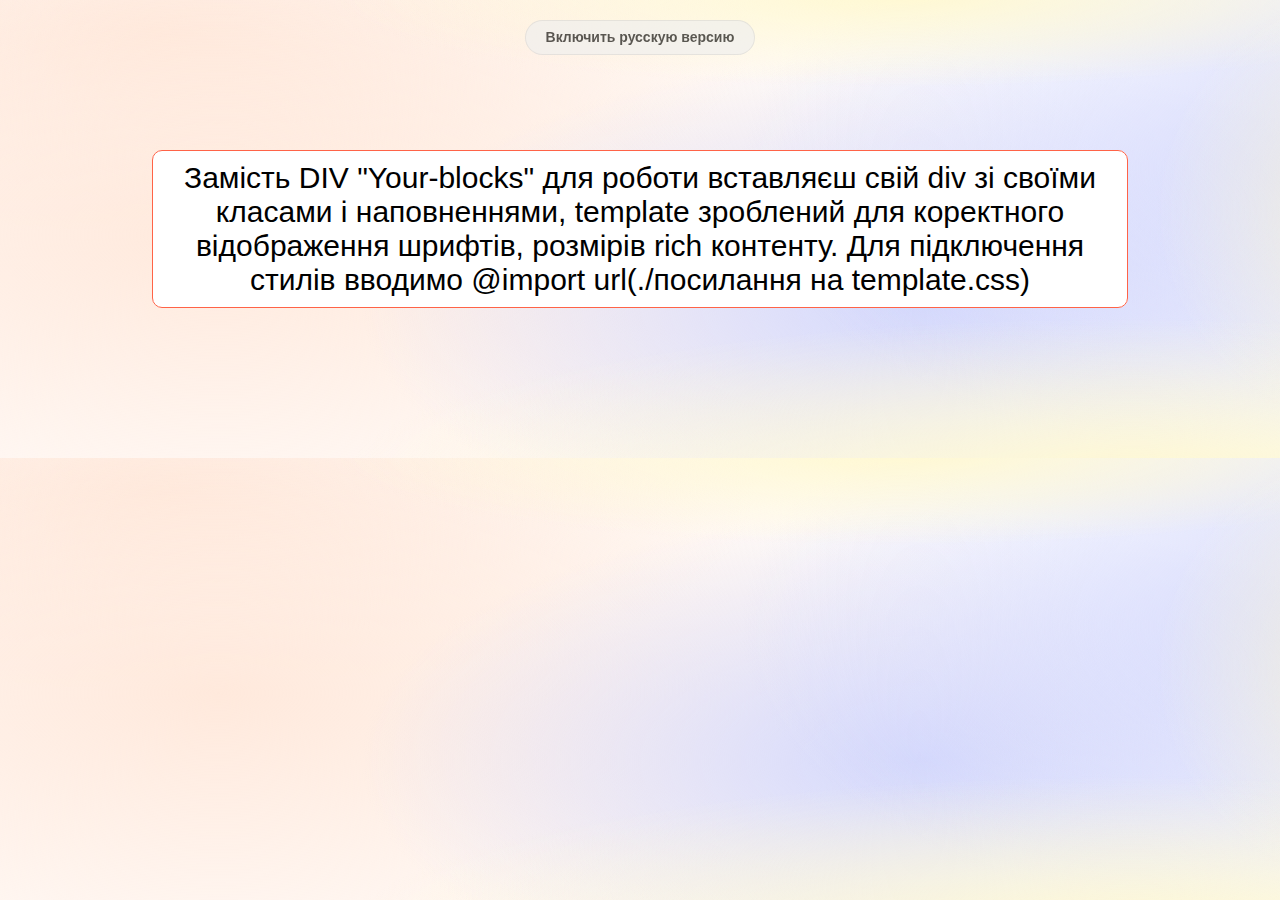
==== index.html @ c7e7a1a0 "Initial commit" ====
<!DOCTYPE html>
<html lang="en">

<head>
    <meta charset="UTF-8">
    <meta name="viewport" content="width=device-width, initial-scale=1.0">
    <link rel="stylesheet" href="./styles.css">
</head>

<body>
    <button class="button__language" id="lang-switch">Включить русскую версию</button>
    <div class="main__rich__container" id="content">
        <div class="your-blocks lang uk">Замість DIV "Your-blocks" для роботи вставляєш свій div зі своїми класами і
            наповненнями, template зроблений для коректного відображення шрифтів, розмірів rich контенту. Для
            підключення
            стилів вводимо @import url(./посилання на template.css)
        </div>
        <div class="your-blocks lang ru">Вместо DIV "Your-blocks" для работы вставляешь свой div со своими классами и
            наполнениями, template сделан для корректного отображения шрифтов, размеров rich контента. Для
            подключение
            стилей вводим @import url(./ссылка на template.css)
        </div>
    </div>
</body>
<script>
    document.addEventListener("DOMContentLoaded", function () {
        let currentLang = 'uk';
        const ukText = document.querySelector('.lang.uk');
        const ruText = document.querySelector('.lang.ru');
        const switchButton = document.getElementById('lang-switch');

        ukText.classList.add('active');

        switchButton.addEventListener('click', function () {
            if (currentLang === 'uk') {
                ukText.classList.remove('active');
                ruText.classList.add('active');
                switchButton.textContent = 'Увімкнути українську версію';
                currentLang = 'ru';
            } else {
                ruText.classList.remove('active');
                ukText.classList.add('active');
                switchButton.textContent = 'Включить русскую версию';
                currentLang = 'uk';
            }
        });
    });
</script>

</html>
---- styles.css ----
@import url(./template.css);

.product__description.base-padding {
  padding: 0;
  border-radius: 0px;
}

body {
  padding: 0;
}

.your__class__Container .visually-hidden {
  position: absolute;
  width: 1px;
  height: 1px;
  margin: -1px;
  border: 0;
  padding: 0;
  white-space: nowrap;
  clip-path: inset(100%);
  clip: rect(0 0 0 0);
  overflow: hidden;
}

.your__class__Container img {
  margin: 0;
}

.your__class__Container p {
  padding: 0;
  margin: 0;
}

.your__class__Container h3 {
  padding: 0;
  margin: 0;
}

.your__class__Container ul {
  padding: 0;
}

.your__class__Container ul li {
  padding: 0;
}

.your__class__Container {
  overflow: hidden;
}

.your__class__Container div {
  padding: 0;
  width: initial;
}

.your__class__Container br {
  display: block;
}

.product__body .el-tabs__header {
  z-index: 6;
}
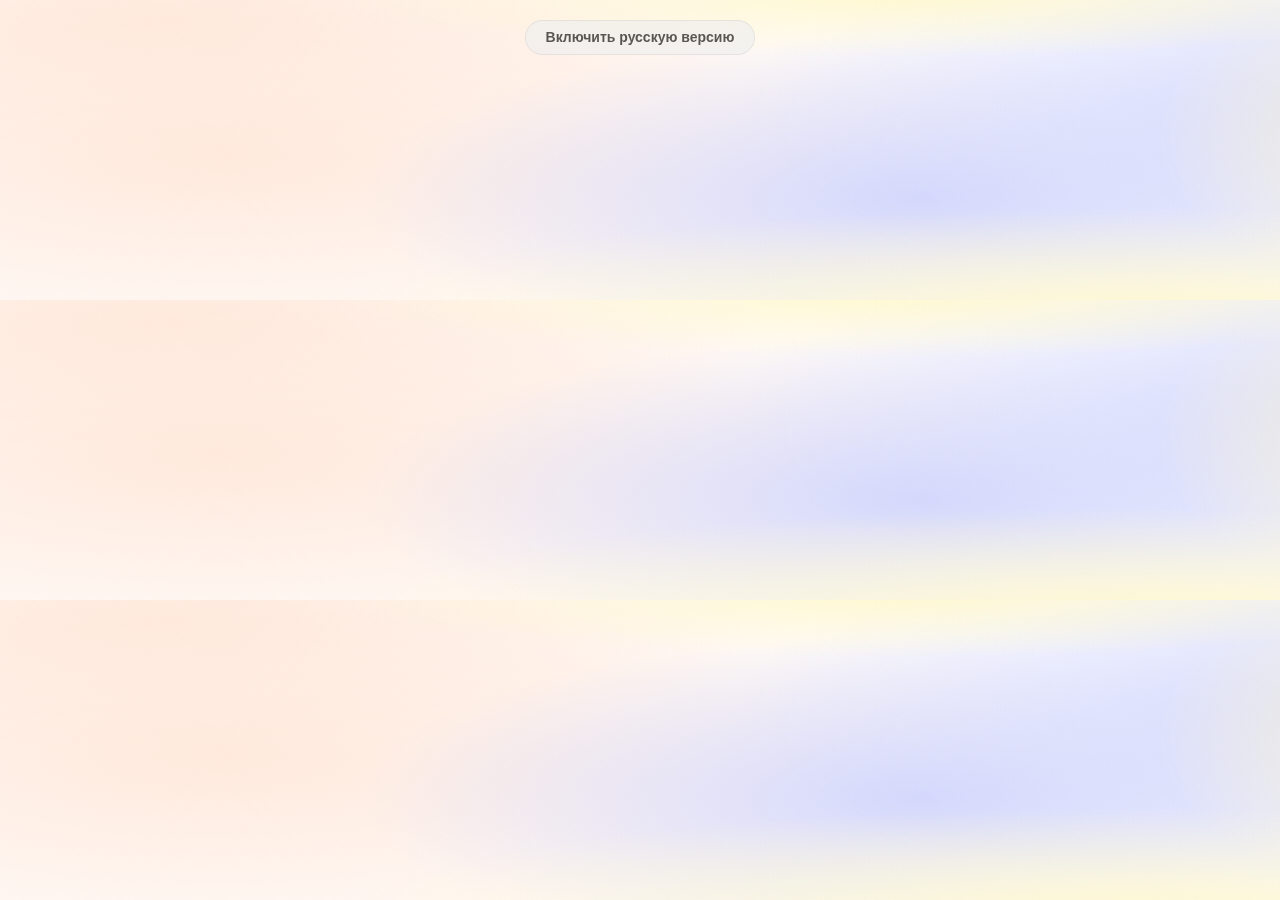
==== commit 3091bc72: "upd" ====
--- a/index.html
+++ b/index.html
@@ -10,15 +10,9 @@
 <body>
     <button class="button__language" id="lang-switch">Включить русскую версию</button>
     <div class="main__rich__container" id="content">
-        <div class="your-blocks lang uk">Замість DIV "Your-blocks" для роботи вставляєш свій div зі своїми класами і
-            наповненнями, template зроблений для коректного відображення шрифтів, розмірів rich контенту. Для
-            підключення
-            стилів вводимо @import url(./посилання на template.css)
+        <div class="Hisense-U7KQ lang uk">
         </div>
-        <div class="your-blocks lang ru">Вместо DIV "Your-blocks" для работы вставляешь свой div со своими классами и
-            наполнениями, template сделан для корректного отображения шрифтов, размеров rich контента. Для
-            подключение
-            стилей вводим @import url(./ссылка на template.css)
+        <div class="Hisense-U7KQ lang ru">
         </div>
     </div>
 </body>
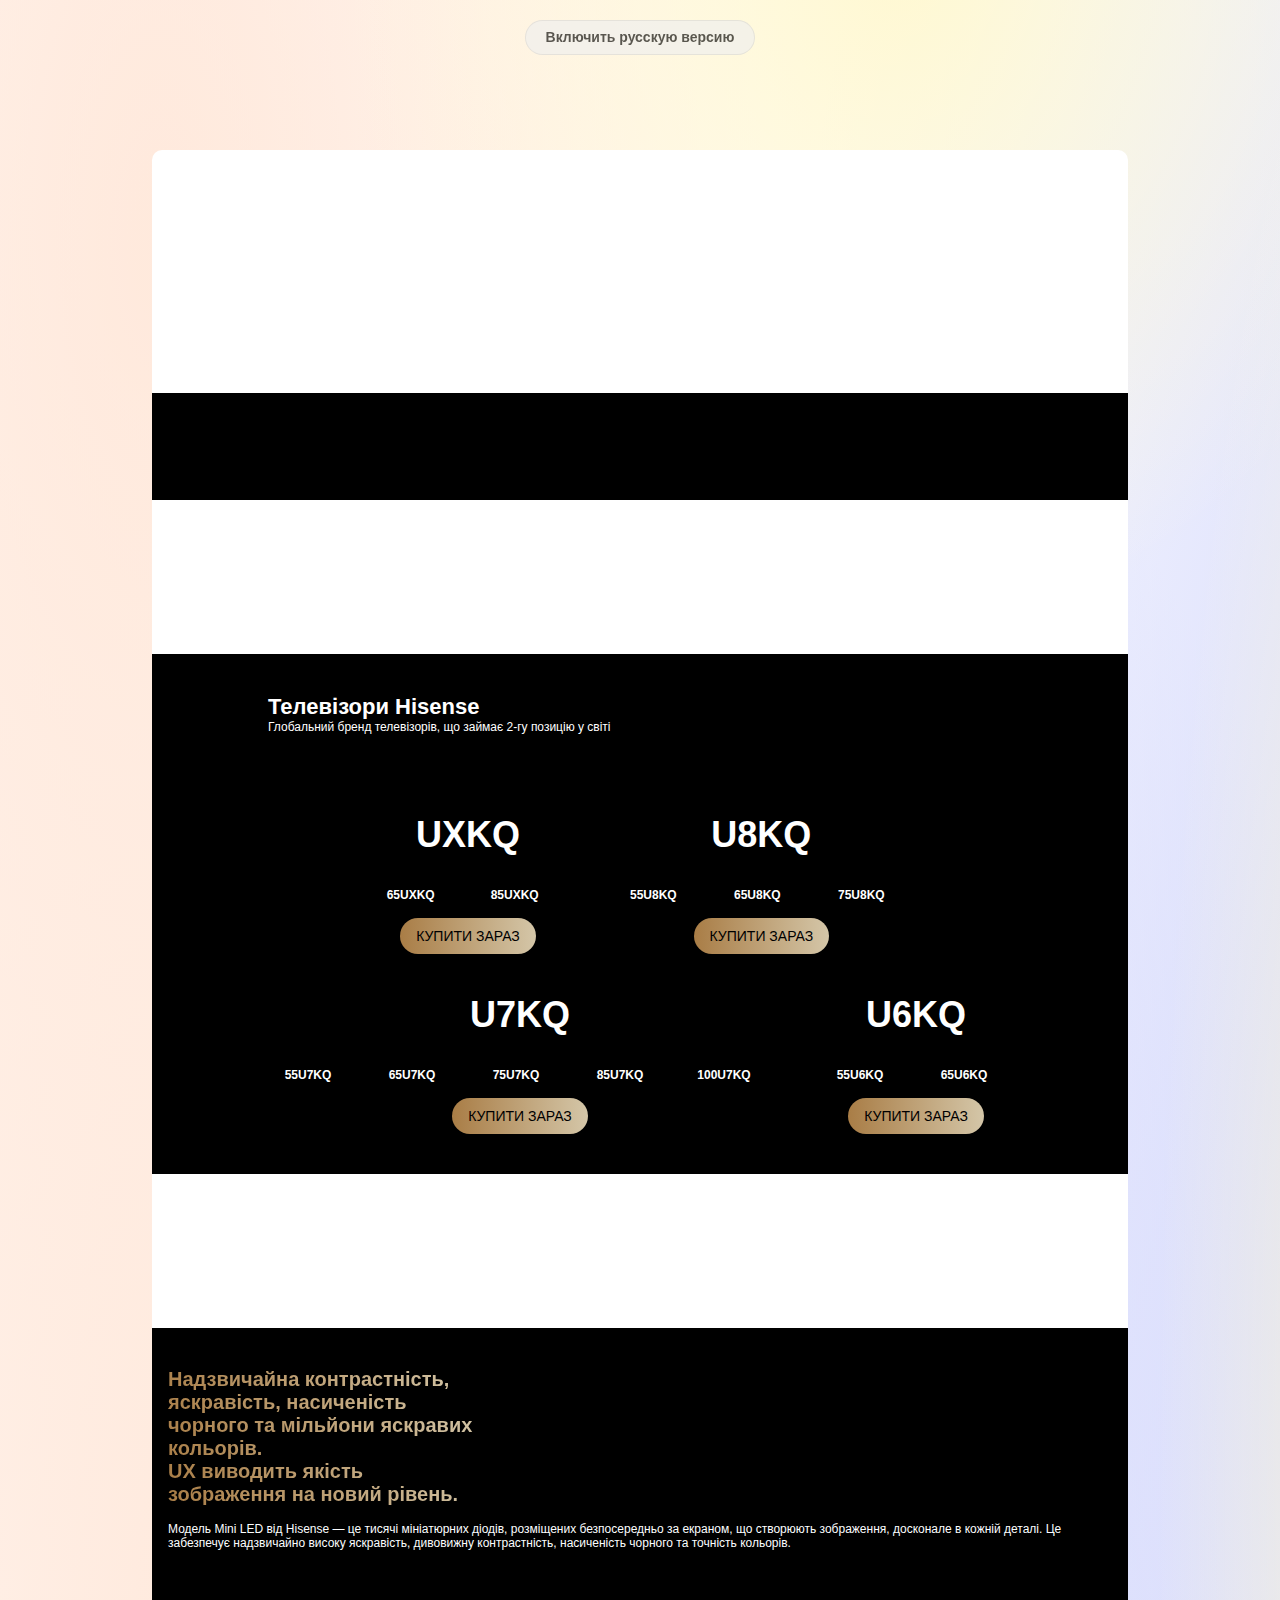
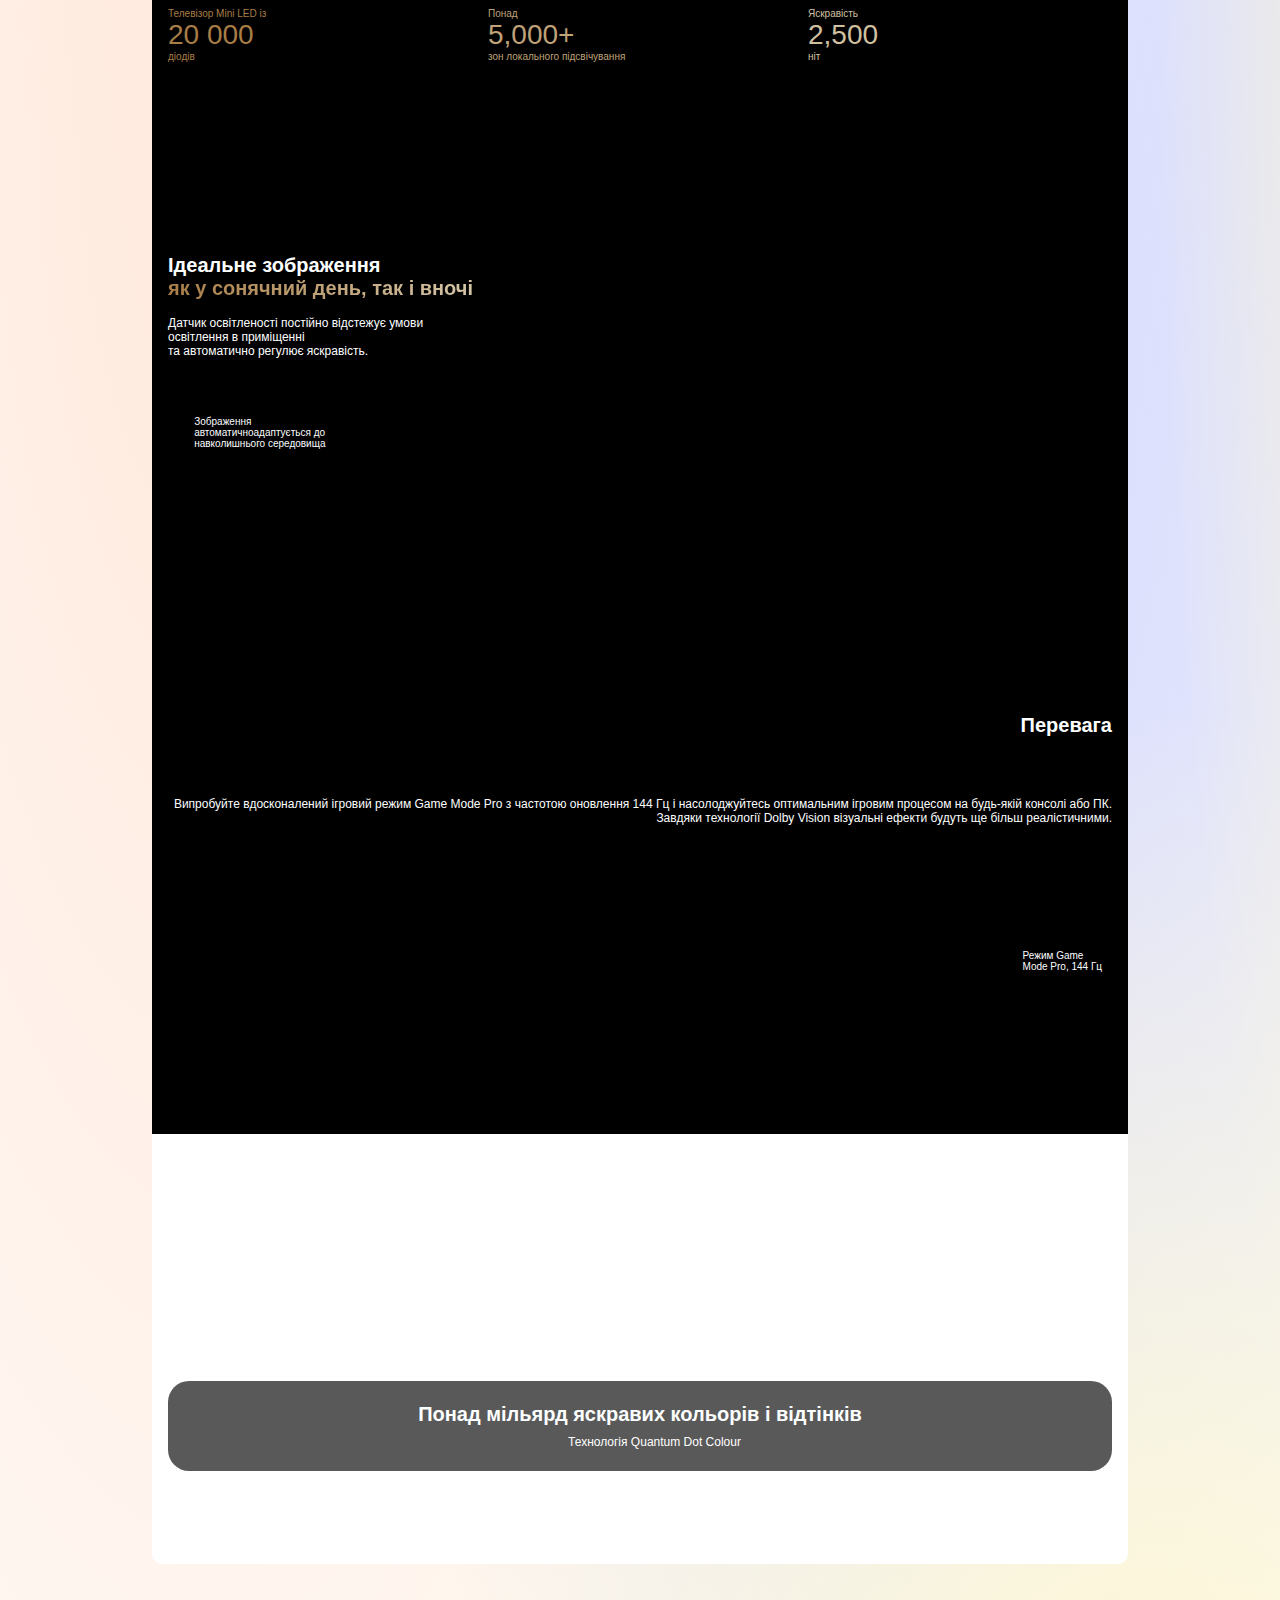
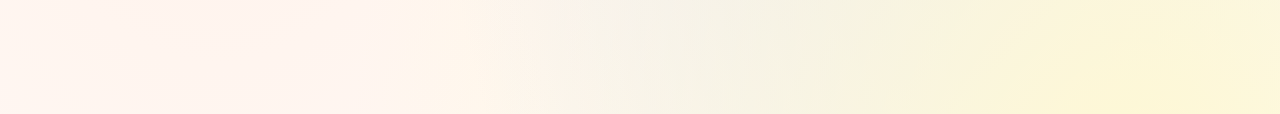
==== commit 8a470101: "upd mobile" ====
--- a/index.html
+++ b/index.html
@@ -10,9 +10,208 @@
 <body>
     <button class="button__language" id="lang-switch">Включить русскую версию</button>
     <div class="main__rich__container" id="content">
-        <div class="Hisense-U7KQ lang uk">
+        <div class="hisense-U7KQ lang uk">
+            <div class="hero">
+                <div class="hero-bg-main">
+                    <img src="https://i.citrus.world/uploads/Haber/Hisense-u7kq/hero-title.webp" alt=""
+                        class="hero-bg-main-title">
+                </div>
+                <div class="hero-bg-secondary">
+                    <img src="https://i.citrus.world/uploads/Haber/Hisense-u7kq/hero-title-2.webp" alt=""
+                        class="hero-bg-secondary-title">
+                </div>
+            </div>
+            <div class="mini-led-video">
+                <video src="https://i.citrus.world/uploads/Haber/Ajax/heat-smoke.mp4" width="100%" autoplay muted loop>
+                </video>
+            </div>
+            <div class="compare">
+                <img src="https://i.citrus.world/uploads/Haber/Hisense-u7kq/compare-label.webp" alt=""
+                    class="compare-label">
+                <div class="compare-label-container">
+                    <h3 class="compare-label-title">Телевізори Hisense</h3>
+                    <p class="compare-label-description">Глобальний бренд телевізорів,
+                        що займає 2-гу позицію у світі</p>
+                </div>
+            </div>
+            <div class="buy-now">
+                <div class="buy-now-container">
+                    <h3 class="buy-now-container-title">UXKQ</h3>
+                    <div class="buy-now-containers-wrap">
+                        <div class="buy-now-image-container">
+                            <img src="https://i.citrus.world/uploads/Haber/Hisense-u7kq/buy-now-uxkq-1.webp" alt=""
+                                class="buy-now-image">
+                            <p class="buy-now-container-second-title">65UXKQ</p>
+                        </div>
+                        <div class="buy-now-image-container">
+                            <img src="https://i.citrus.world/uploads/Haber/Hisense-u7kq/buy-now-uxkq-2.webp" alt=""
+                                class="buy-now-image">
+                            <p class="buy-now-container-second-title">85UXKQ</p>
+                        </div>
+                    </div>
+                    <button class="buy-now-container-button">КУПИТИ ЗАРАЗ</button>
+                </div>
+                <div class="buy-now-container">
+                    <h3 class="buy-now-container-title">U8KQ</h3>
+                    <div class="buy-now-containers-wrap">
+                        <div class="buy-now-image-container">
+                            <img src="https://i.citrus.world/uploads/Haber/Hisense-u7kq/buy-now-u8kq-1.webp" alt=""
+                                class="buy-now-image">
+                            <p class="buy-now-container-second-title">55U8KQ</p>
+                        </div>
+                        <div class="buy-now-image-container">
+                            <img src="https://i.citrus.world/uploads/Haber/Hisense-u7kq/buy-now-u8kq-2.webp" alt=""
+                                class="buy-now-image">
+                            <p class="buy-now-container-second-title">65U8KQ</p>
+                        </div>
+                        <div class="buy-now-image-container">
+                            <img src="https://i.citrus.world/uploads/Haber/Hisense-u7kq/buy-now-u8kq-3.webp" alt=""
+                                class="buy-now-image">
+                            <p class="buy-now-container-second-title">75U8KQ</p>
+                        </div>
+                    </div>
+                    <button class="buy-now-container-button">КУПИТИ ЗАРАЗ</button>
+                </div>
+                <div class="buy-now-container">
+                    <h3 class="buy-now-container-title">U7KQ</h3>
+                    <div class="buy-now-containers-wrap">
+                        <div class="buy-now-image-container">
+                            <img src="https://i.citrus.world/uploads/Haber/Hisense-u7kq/buy-now-u7kq-1.webp" alt=""
+                                class="buy-now-image">
+                            <p class="buy-now-container-second-title">55U7KQ</p>
+                        </div>
+                        <div class="buy-now-image-container">
+                            <img src="https://i.citrus.world/uploads/Haber/Hisense-u7kq/buy-now-u7kq-2.webp" alt=""
+                                class="buy-now-image">
+                            <p class="buy-now-container-second-title">65U7KQ</p>
+                        </div>
+                        <div class="buy-now-image-container">
+                            <img src="https://i.citrus.world/uploads/Haber/Hisense-u7kq/buy-now-u7kq-3.webp" alt=""
+                                class="buy-now-image">
+                            <p class="buy-now-container-second-title">75U7KQ</p>
+                        </div>
+                        <div class="buy-now-image-container">
+                            <img src="https://i.citrus.world/uploads/Haber/Hisense-u7kq/buy-now-u7kq-4.webp" alt=""
+                                class="buy-now-image">
+                            <p class="buy-now-container-second-title">85U7KQ</p>
+                        </div>
+                        <div class="buy-now-image-container">
+                            <img src="https://i.citrus.world/uploads/Haber/Hisense-u7kq/buy-now-u7kq-5.webp" alt=""
+                                class="buy-now-image">
+                            <p class="buy-now-container-second-title">100U7KQ</p>
+                        </div>
+                    </div>
+                    <button class="buy-now-container-button">КУПИТИ ЗАРАЗ</button>
+                </div>
+                <div class="buy-now-container">
+                    <h3 class="buy-now-container-title">U6KQ</h3>
+                    <div class="buy-now-containers-wrap">
+                        <div class="buy-now-image-container">
+                            <img src="https://i.citrus.world/uploads/Haber/Hisense-u7kq/buy-now-u6kq-1.webp" alt=""
+                                class="buy-now-image">
+                            <p class="buy-now-container-second-title">55U6KQ</p>
+                        </div>
+                        <div class="buy-now-image-container">
+                            <img src="https://i.citrus.world/uploads/Haber/Hisense-u7kq/buy-now-u6kq-2.webp" alt=""
+                                class="buy-now-image">
+                            <p class="buy-now-container-second-title">65U6KQ</p>
+                        </div>
+                    </div>
+                    <button class="buy-now-container-button">КУПИТИ ЗАРАЗ</button>
+                </div>
+            </div>
+            <div class="mini-led-video">
+                <video src="https://i.citrus.world/uploads/Haber/Ajax/heat-smoke.mp4" width="100%" autoplay muted loop>
+                </video>
+            </div>
+            <div class="diods">
+                <h3 class="diods-title">Надзвичайна контрастність, яскравість, насиченість
+                    чорного та мільйони яскравих кольорів.<br>
+                    UX виводить якість зображення на новий рівень.</h3>
+                <p class="diods-description">Модель Mini LED від Hisense — це тисячі мініатюрних діодів, розміщених
+                    безпосередньо за екраном, що створюють
+                    зображення, досконале в кожній деталі. Це забезпечує надзвичайно високу яскравість, дивовижну
+                    контрастність, насиченість
+                    чорного та точність кольорів.</p>
+                <div class="diods-attribute-container-dark">
+                    <p class="attribute-title">Телевізор Mini LED із</p>
+                    <p class="attribute-number">20 000</p>
+                    <p class="attribute-uppertitle">діодів</p>
+                </div>
+                <div class="diods-attribute-container-medium">
+                    <p class="attribute-title">Понад</p>
+                    <p class="attribute-number">5,000+</p>
+                    <p class="attribute-uppertitle">зон локального
+                        підсвічування</p>
+                </div>
+                <div class="diods-attribute-container-light">
+                    <p class="attribute-title">Яскравість</p>
+                    <p class="attribute-number">2,500</p>
+                    <p class="attribute-uppertitle">ніт</p>
+                </div>
+            </div>
+            <div class="sunshine-picture">
+                <h3 class="sunshinepicture-title">Ідеальне зображення
+                    <br><span class="title-span-color">як у сонячний день, так і вночі</span>
+                </h3>
+                <p class="sunshine-picture-description">Датчик освітленості постійно відстежує умови освітлення в
+                    приміщенні<br>
+                    та автоматично регулює яскравість.</p>
+                <div class="sunshine-picture-img-container">
+                    <img src="https://i.citrus.world/uploads/Haber/Hisense-u7kq/dolby-vision.webp" alt=""
+                        class="sunshine-picture-logo">
+                    <img src="https://i.citrus.world/uploads/Haber/Hisense-u7kq/hdr-adaptive.webp" alt=""
+                        class="sunshine-picture-logo">
+                    <div class="sunshine-picture-logo-container">
+                        <img src="https://i.citrus.world/uploads/Haber/Hisense-u7kq/sunshine-attribute.webp" alt=""
+                            class="logo-img">
+                        <p class="logo-description">Зображення автоматичноадаптується до навколишнього середовища</p>
+                    </div>
+                </div>
+            </div>
+            <div class="gaming">
+                <h3 class="gaming-title">Перевага</h3>
+                <img src="https://i.citrus.world/uploads/Haber/Hisense-u7kq/gaming-title.webp" alt=""
+                    class="gaming-image">
+                <p class="gaming-description">Випробуйте вдосконалений ігровий режим Game Mode Pro з частотою оновлення
+                    144 Гц
+                    і насолоджуйтесь оптимальним ігровим процесом на будь-якій консолі або ПК. Завдяки технології
+                    Dolby Vision візуальні
+                    ефекти будуть ще більш реалістичними.</p>
+                <div class="gaming-img-container">
+                    <img src="https://i.citrus.world/uploads/Haber/Hisense-u7kq/gaming-icon-1.webp" alt=""
+                        class="gaming-logo">
+                    <img src="https://i.citrus.world/uploads/Haber/Hisense-u7kq/gaming-icon-2.webp" alt=""
+                        class="gaming-logo">
+                    <img src="https://i.citrus.world/uploads/Haber/Hisense-u7kq/gaming-icon-3.webp" alt=""
+                        class="gaming-logo">
+                    <img src="https://i.citrus.world/uploads/Haber/Hisense-u7kq/gaming-icon-4.webp" alt=""
+                        class="gaming-logo">
+                    <div class="gaming-logo-container">
+                        <img src="https://i.citrus.world/uploads/Haber/Hisense-u7kq/gaming-icon-5.webp" alt=""
+                            class="gaming-logo-img">
+                        <p class="gaming-logo-description">Режим Game 
+                            Mode Pro, 144 Гц</p>
+                    </div>
+                </div>
+            </div>
+            <div class="mini-led-video">
+                <video src="https://i.citrus.world/uploads/Haber/Ajax/heat-smoke.mp4" width="100%" autoplay muted loop>
+                </video>
+            </div>
+            <div class="detalisation"></div>
+            <div class="quantum-color">
+                <div class="quantum-color-container">
+                    <h3 class="quantum-color-container-title">Понад мільярд яскравих кольорів і відтінків</h3>
+                    <div class="quantum-color-logo-container">
+                        <img src="https://i.citrus.world/uploads/Haber/Hisense-u7kq/quantum-color-logo.webp" alt=""
+                            class="quantum-logo">
+                        <p class="quantum-logo-description">Технологія Quantum Dot Colour</p>
+                    </div>
+                </div>
+            </div>
         </div>
-        <div class="Hisense-U7KQ lang ru">
+        <div class="hisense-U7KQ lang ru">
         </div>
     </div>
 </body>
--- a/styles.css
+++ b/styles.css
@@ -9,7 +9,7 @@
   padding: 0;
 }
 
-.your__class__Container .visually-hidden {
+.hisense-U7KQ .visually-hidden {
   position: absolute;
   width: 1px;
   height: 1px;
@@ -22,41 +22,393 @@
   overflow: hidden;
 }
 
-.your__class__Container img {
+.hisense-U7KQ img {
   margin: 0;
 }
 
-.your__class__Container p {
+.hisense-U7KQ p {
   padding: 0;
   margin: 0;
 }
 
-.your__class__Container h3 {
+.hisense-U7KQ h3 {
   padding: 0;
   margin: 0;
 }
 
-.your__class__Container ul {
-  padding: 0;
-}
-
-.your__class__Container ul li {
-  padding: 0;
-}
-
-.your__class__Container {
+.hisense-U7KQ ul {
+  padding: 0;
+}
+
+.hisense-U7KQ ul li {
+  padding: 0;
+}
+
+.hisense-U7KQ {
   overflow: hidden;
 }
 
-.your__class__Container div {
+.hisense-U7KQ div {
   padding: 0;
   width: initial;
 }
 
-.your__class__Container br {
+.hisense-U7KQ br {
   display: block;
 }
 
 .product__body .el-tabs__header {
   z-index: 6;
 }
+
+/* MAIN STYLE */
+
+.hisense-U7KQ .hero {
+  display: grid;
+  grid-template-rows: 243px 107px;
+}
+
+.hisense-U7KQ .hero-bg-main {
+  background-image: url("https://i.citrus.world/uploads/Haber/Hisense-u7kq/hero-image.webp");
+  background-position: center;
+  background-size: cover;
+  display: grid;
+  justify-items: center;
+}
+.hisense-U7KQ .hero-bg-main-title {
+  width: 164px;
+  margin-top: 35px;
+}
+.hisense-U7KQ .hero-bg-secondary {
+  background: #000;
+  display: grid;
+  justify-items: center;
+}
+.hisense-U7KQ .hero-bg-secondary-title {
+  width: 167px;
+}
+
+.hisense-U7KQ .mini-led-video {
+  width: 100%;
+}
+
+.hisense-U7KQ .compare {
+  padding: 40px;
+  display: grid;
+  grid-template-columns: 60px 1fr;
+  align-items: center;
+  gap: 16px;
+  background: #000;
+}
+.hisense-U7KQ .compare-label {
+  width: 100%;
+}
+.hisense-U7KQ .compare-label-container {
+}
+
+.hisense-U7KQ .compare-label-title {
+  font-family: var(--font-family);
+  font-weight: 700;
+  font-size: 22px;
+  color: #fff;
+}
+
+.hisense-U7KQ .compare-label-description {
+  font-family: var(--font-family);
+  font-weight: 400;
+  font-size: 12px;
+  color: #fff;
+}
+
+.hisense-U7KQ .buy-now {
+  padding: 40px 27px;
+  background-color: #000;
+  display: flex;
+  flex-wrap: wrap;
+  justify-content: center;
+  gap: 40px;
+}
+
+.hisense-U7KQ .buy-now-containers-wrap {
+  display: flex;
+  flex-direction: row;
+  flex-wrap: wrap;
+  justify-content: center;
+  gap: 16px;
+}
+
+.hisense-U7KQ .buy-now-container {
+  display: grid;
+  row-gap: 16px;
+  justify-items: center;
+}
+
+.hisense-U7KQ .buy-now-container-title {
+  font-family: var(--font-family);
+  font-weight: 700;
+  font-size: 36px;
+  text-align: center;
+  color: #fff;
+  grid-column: 1/4;
+}
+
+.hisense-U7KQ .buy-now-image-container {
+  width: 88px;
+  display: grid;
+  gap: 16px;
+}
+
+.hisense-U7KQ .buy-now-image {
+  width: 100%;
+}
+.hisense-U7KQ .buy-now-container-second-title {
+  font-family: var(--font-family);
+  font-weight: 700;
+  font-size: 12px;
+  text-align: center;
+  color: #fff;
+}
+.hisense-U7KQ .buy-now-container-button {
+  font-family: var(--font-family);
+  font-weight: 400;
+  font-size: 14px;
+  color: #000;
+  border-radius: 70px;
+  padding: 10px 16px;
+  border: 0px;
+  background: linear-gradient(90deg, #a97d46 0%, #d4c6a8 100%);
+  grid-column: 1/4;
+}
+
+.hisense-U7KQ .diods {
+  padding: 40px 16px;
+  background-image: url("https://i.citrus.world/uploads/Haber/Hisense-u7kq/diods-bg-image.webp");
+  background-size: contain;
+  background-repeat: no-repeat;
+  background-position: bottom;
+  background-color: #000;
+  display: grid;
+  grid-template-columns: 1fr 1fr 1fr;
+  grid-template-rows: 138px 70px 69px;
+  gap: 16px;
+  height: 406px;
+}
+
+.hisense-U7KQ .diods-title {
+  font-family: var(--font-family);
+  font-weight: 700;
+  font-size: 20px;
+  background: linear-gradient(78deg, #a97d46 0%, #d4c6a8 100%);
+  background-clip: text;
+  -webkit-background-clip: text;
+  -webkit-text-fill-color: transparent;
+  grid-column: 1/4;
+  width: 310px;
+}
+
+.hisense-U7KQ .diods-description {
+  font-family: var(--font-family);
+  font-weight: 400;
+  font-size: 12px;
+  color: #fcfeff;
+  grid-column: 1/4;
+}
+
+.hisense-U7KQ .diods-attribute-container-dark {
+  color: #a97d46;
+}
+
+.hisense-U7KQ .diods-attribute-container-medium {
+  color: #bfa277;
+}
+
+.hisense-U7KQ .diods-attribute-container-light {
+  color: #d1c0a0;
+}
+
+.hisense-U7KQ .attribute-title {
+  font-family: var(--font-family);
+  font-weight: 400;
+  font-size: 10px;
+}
+
+.hisense-U7KQ .attribute-number {
+  font-family: var(--font-family);
+  font-weight: 400;
+  font-size: 28px;
+}
+
+.hisense-U7KQ .attribute-uppertitle {
+  font-family: var(--font-family);
+  font-weight: 400;
+  font-size: 10px;
+}
+
+.hisense-U7KQ .sunshine-picture {
+  padding: 40px 16px 0 16px;
+  background-color: #000;
+  display: grid;
+  gap: 16px;
+  background-image: url("https://i.citrus.world/uploads/Haber/Hisense-u7kq/sunshine-picture.webp");
+  background-size: contain;
+  background-repeat: no-repeat;
+  background-position: bottom;
+  height: 420px;
+  grid-template-rows: 46px 42px 68px;
+}
+.hisense-U7KQ .sunshinepicture-title {
+  font-family: var(--font-family);
+  font-weight: 700;
+  font-size: 20px;
+  color: #fcfeff;
+}
+.title-span-color {
+  background: linear-gradient(78deg, #a97d46 0%, #d4c6a8 100%);
+  background-clip: text;
+  -webkit-background-clip: text;
+  -webkit-text-fill-color: transparent;
+}
+
+.hisense-U7KQ .sunshine-picture-description {
+  font-family: var(--font-family);
+  font-weight: 400;
+  font-size: 12px;
+  color: #fcfeff;
+  width: 270px;
+}
+
+.hisense-U7KQ .sunshine-picture-img-container {
+  display: grid;
+  column-gap: 19px;
+  row-gap: 8px;
+  grid-template-columns: 57px 78px;
+  grid-template-rows: 32px 36px;
+}
+
+.hisense-U7KQ .sunshine-picture-logo {
+  width: 100%;
+}
+
+.hisense-U7KQ .sunshine-picture-logo-container {
+  display: flex;
+  gap: 8px;
+  align-items: center;
+  width: 200px;
+}
+
+.hisense-U7KQ .logo-img {
+  width: 34px;
+}
+.hisense-U7KQ .logo-description {
+  font-family: var(--font-family);
+  font-weight: 400;
+  font-size: 10px;
+  color: #fcfeff;
+}
+
+.hisense-U7KQ .gaming {
+  background-color: #000;
+  background-image: url("https://i.citrus.world/uploads/Haber/Hisense-u7kq/gaming.webp");
+  background-size: contain;
+  background-repeat: no-repeat;
+  background-position: bottom;
+  height: 380px;
+  padding: 40px 16px;
+  display: grid;
+  grid-template-rows: 23px 44px 98px 65px;
+  gap: 8px;
+  justify-items: end;
+}
+
+.hisense-U7KQ .gaming-title {
+  font-family: var(--font-family);
+  font-weight: 700;
+  font-size: 20px;
+  color: #fcfeff;
+}
+
+.hisense-U7KQ .gaming-image {
+  width: 256px;
+}
+
+.hisense-U7KQ .gaming-description {
+  font-family: var(--font-family);
+  font-weight: 400;
+  font-size: 12px;
+  text-align: right;
+  color: #fcfeff;
+}
+
+.hisense-U7KQ .gaming-img-container {
+  display: grid;
+  column-gap: 16px;
+  row-gap: 8px;
+  grid-template-columns: 64px 52px 44px;
+  grid-template-rows: 32px 36px;
+  padding-right: 16px;
+}
+
+.hisense-U7KQ .gaming-logo {
+  width: 100%;
+}
+
+.hisense-U7KQ .gaming-logo-container {
+  display: flex;
+  gap: 8px;
+  align-items: center;
+  width: 150px;
+}
+
+.hisense-U7KQ .gaming-logo-img {
+  width: 40px;
+}
+
+.hisense-U7KQ .gaming-logo-description {
+  font-family: var(--font-family);
+  font-weight: 400;
+  font-size: 10px;
+  color: #fcfeff;
+}
+
+.hisense-U7KQ .quantum-color {
+  background-image: url("https://i.citrus.world/uploads/Haber/Hisense-u7kq/quantum-color.webp");
+  background-size: cover;
+  background-repeat: no-repeat;
+  background-position: center;
+  height: 276px;
+  display: grid;
+  align-items: center;
+  padding: 0 16px;
+}
+.hisense-U7KQ .quantum-color-container {
+  border-radius: 21px;
+  padding: 22px;
+  background: rgba(0, 0, 0, 0.65);
+  display: flex;
+  flex-direction: column;
+  align-items: center;
+  justify-items: center;
+  gap: 9px;
+}
+.hisense-U7KQ .quantum-color-container-title {
+  font-family: var(--font-family);
+  font-weight: 700;
+  font-size: 20px;
+  text-align: center;
+  color: #fcfeff;
+}
+.hisense-U7KQ .quantum-color-logo-container {
+  display: flex;
+  flex-direction: row;
+  align-items: center;
+  gap: 6px;
+}
+.hisense-U7KQ .quantum-logo {
+  width: 23px;
+}
+.hisense-U7KQ .quantum-logo-description {
+  font-family: var(--font-family);
+  font-weight: 400;
+  font-size: 12px;
+  color: #fff;
+}
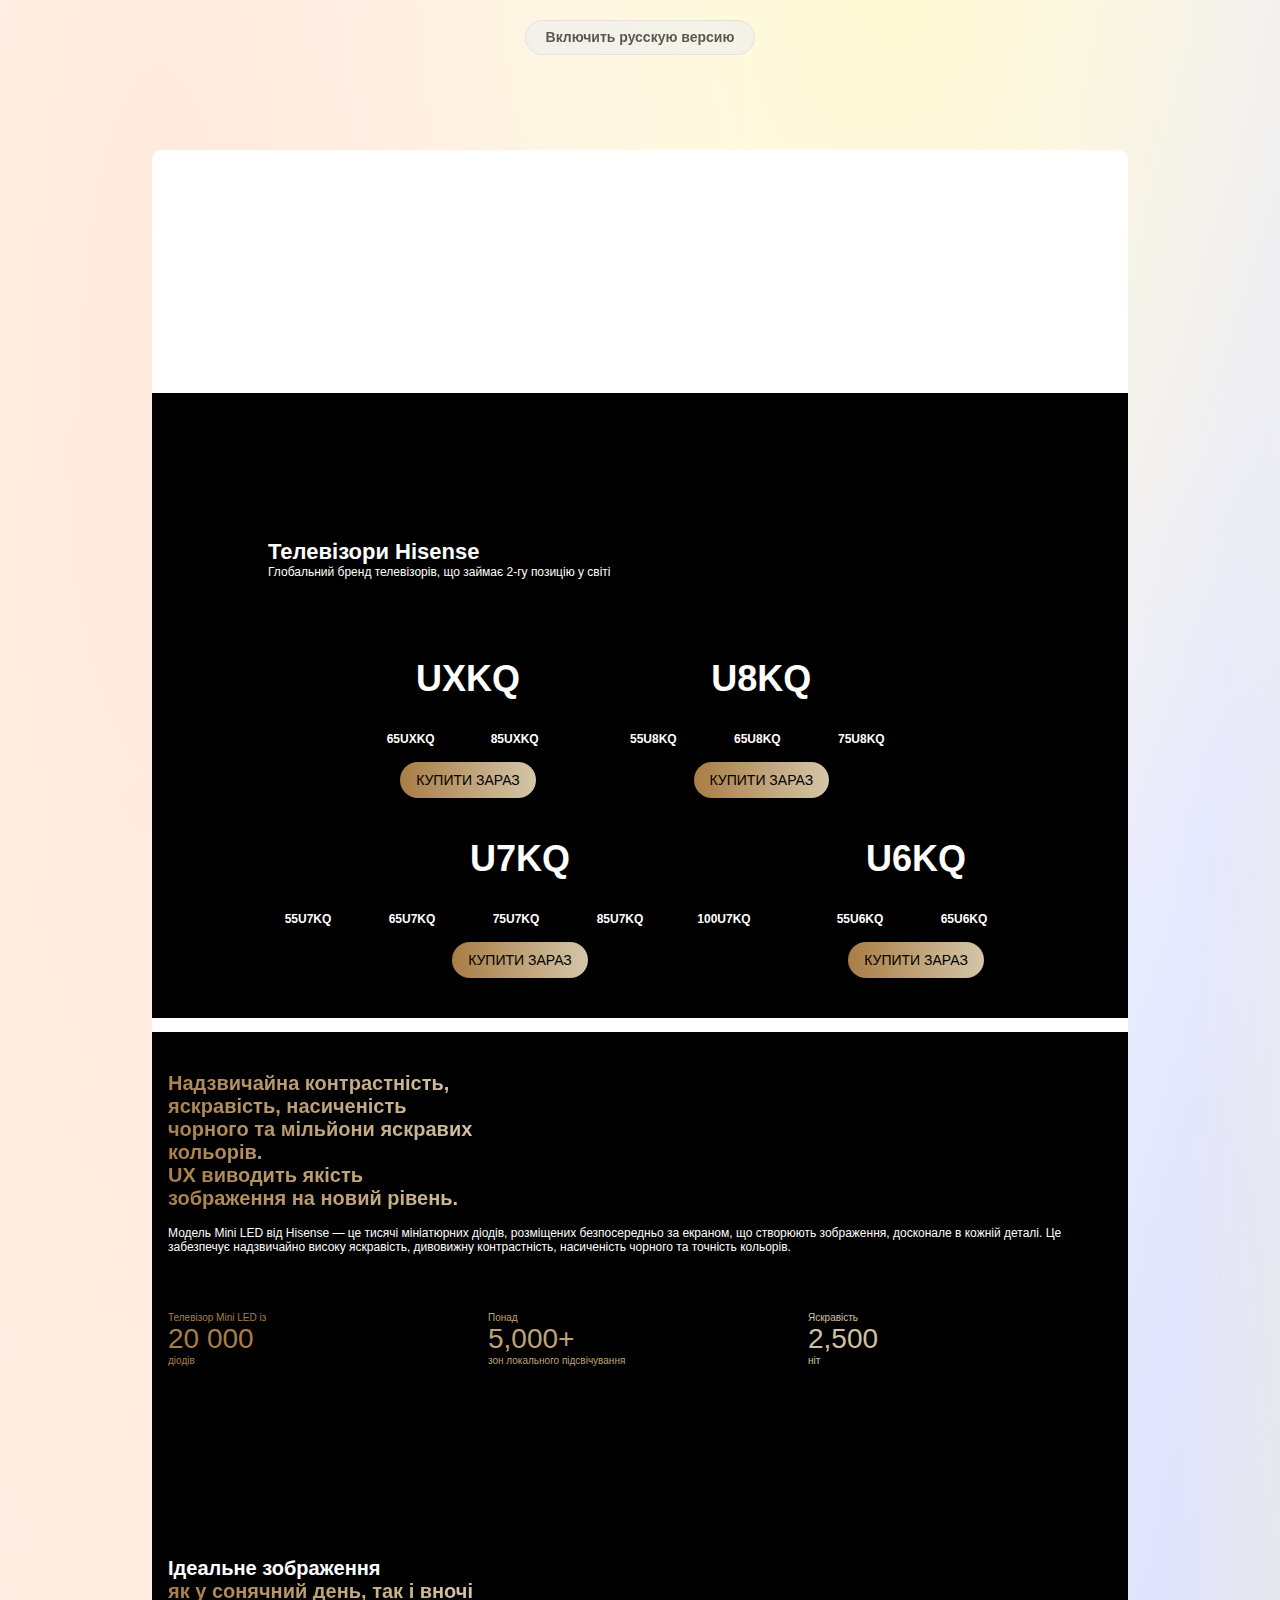
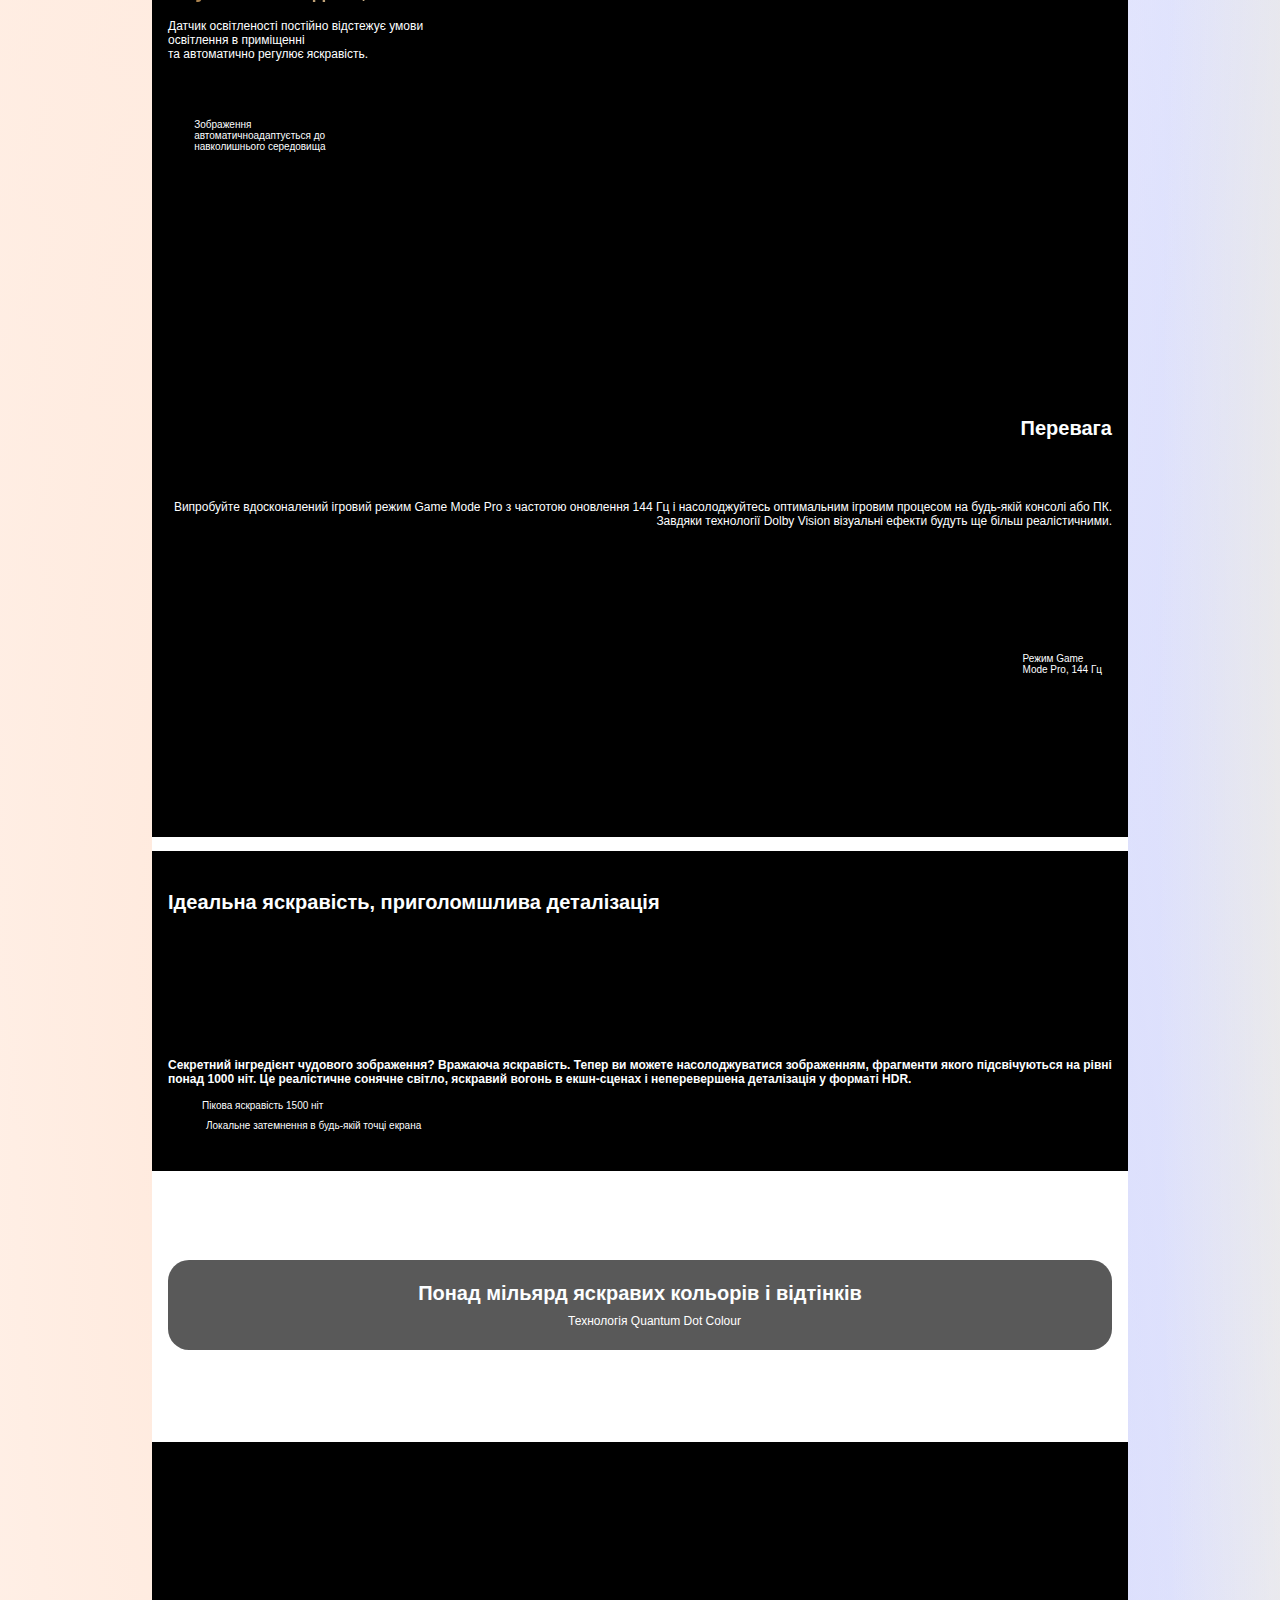
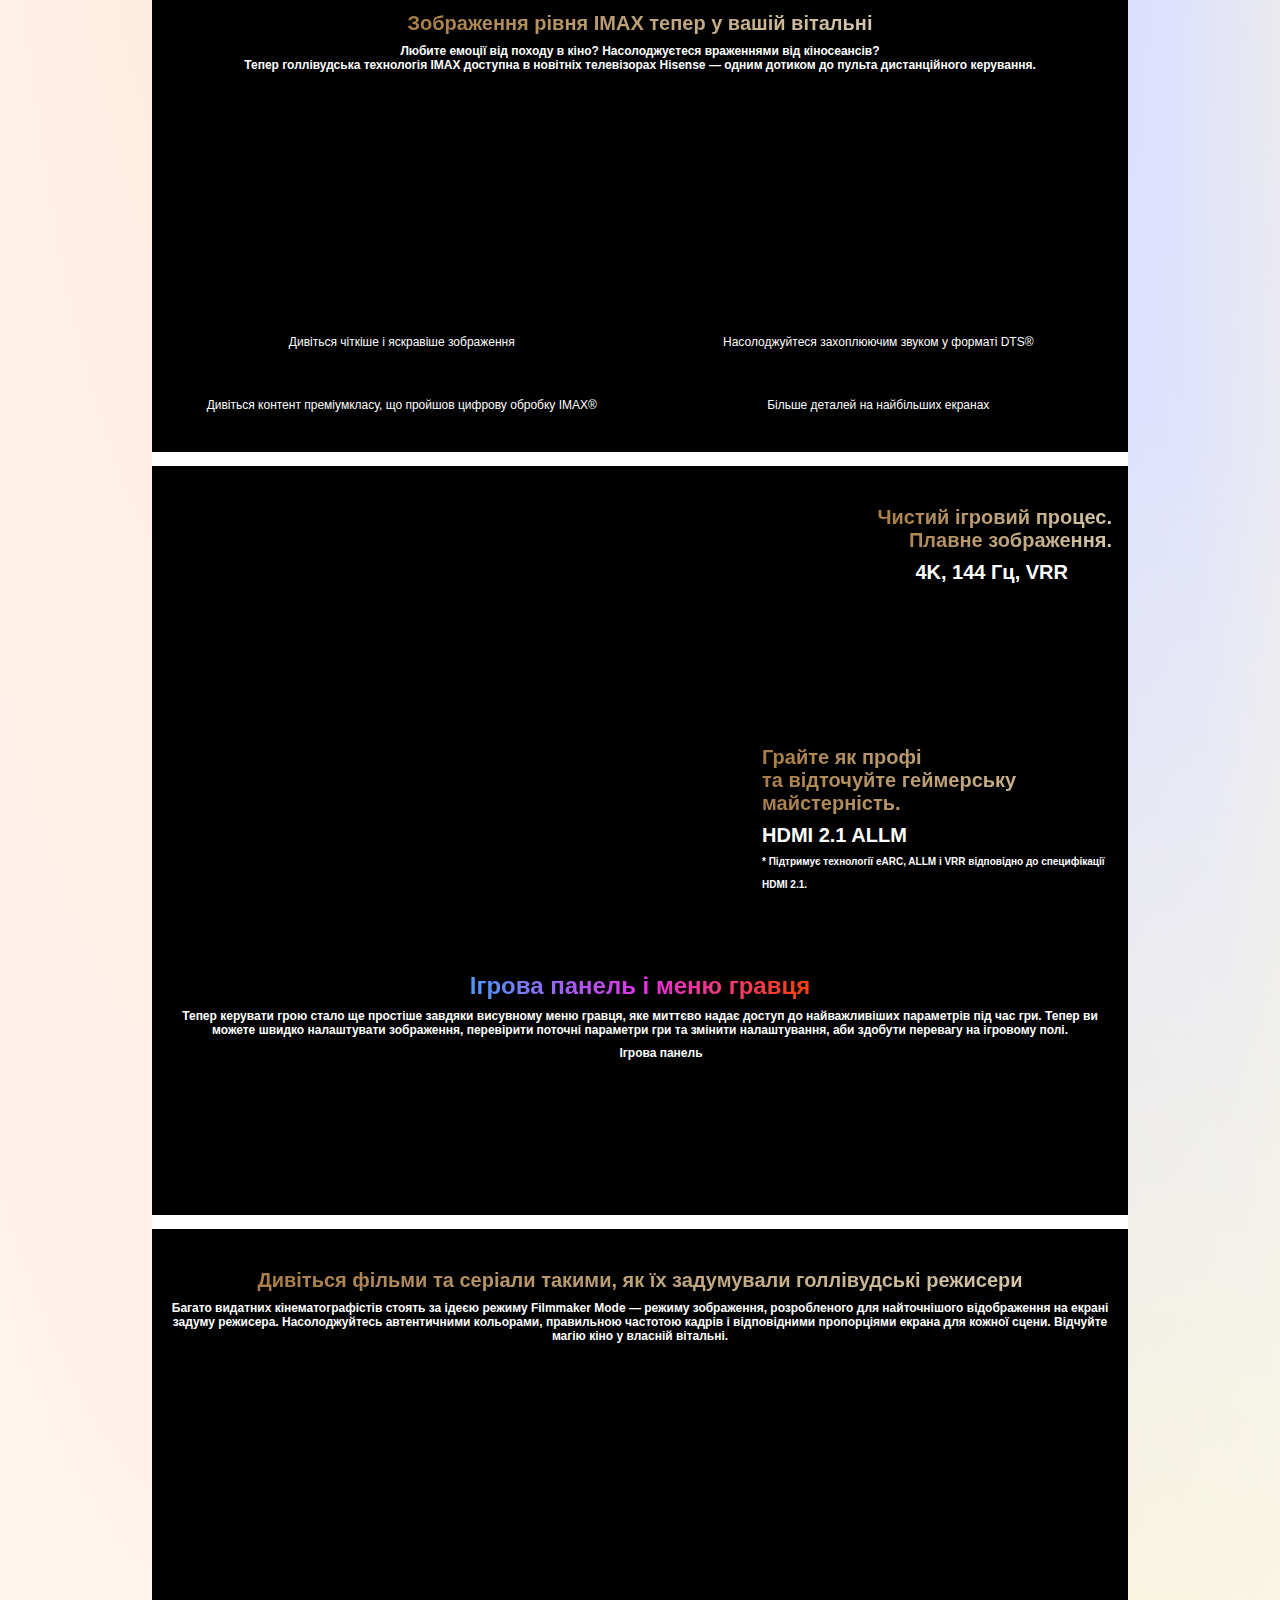
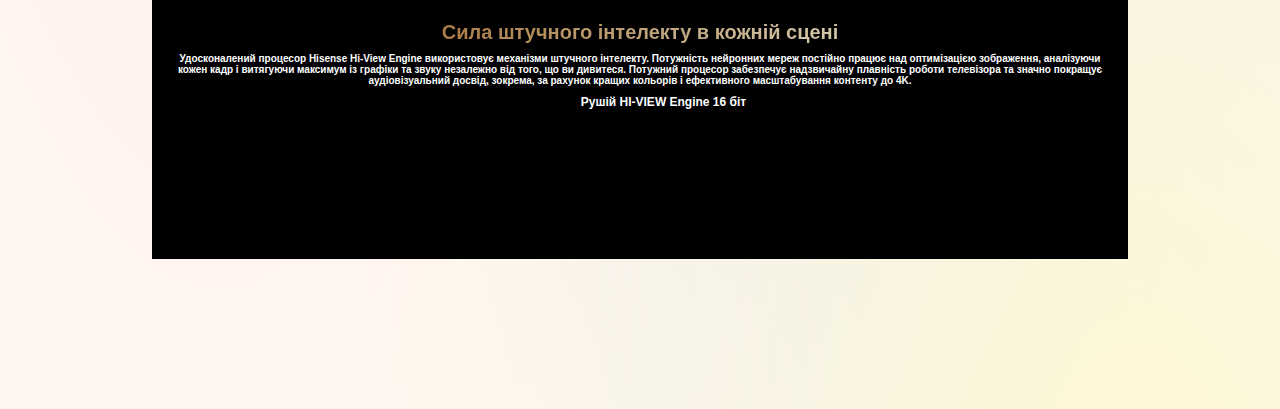
==== commit f06d6694: "mobile (done)" ====
--- a/index.html
+++ b/index.html
@@ -21,10 +21,6 @@
                         class="hero-bg-secondary-title">
                 </div>
             </div>
-            <div class="mini-led-video">
-                <video src="https://i.citrus.world/uploads/Haber/Ajax/heat-smoke.mp4" width="100%" autoplay muted loop>
-                </video>
-            </div>
             <div class="compare">
                 <img src="https://i.citrus.world/uploads/Haber/Hisense-u7kq/compare-label.webp" alt=""
                     class="compare-label">
@@ -120,10 +116,7 @@
                     <button class="buy-now-container-button">КУПИТИ ЗАРАЗ</button>
                 </div>
             </div>
-            <div class="mini-led-video">
-                <video src="https://i.citrus.world/uploads/Haber/Ajax/heat-smoke.mp4" width="100%" autoplay muted loop>
-                </video>
-            </div>
+            <img src="https://i.citrus.world/uploads/Haber/Hisense-u7kq/video-1.webp" alt="" class="video-container">
             <div class="diods">
                 <h3 class="diods-title">Надзвичайна контрастність, яскравість, насиченість
                     чорного та мільйони яскравих кольорів.<br>
@@ -195,11 +188,32 @@
                     </div>
                 </div>
             </div>
-            <div class="mini-led-video">
-                <video src="https://i.citrus.world/uploads/Haber/Ajax/heat-smoke.mp4" width="100%" autoplay muted loop>
-                </video>
-            </div>
-            <div class="detalisation"></div>
+            <img src="https://i.citrus.world/uploads/Haber/Hisense-u7kq/video-2.webp" alt="" class="video-container">
+            <div class="detalisation">
+                <h3 class="detalisation-title">Ідеальна яскравість, приголомшлива деталізація</h3>
+                <p class="detalisation-description">Секретний інгредієнт чудового зображення? Вражаюча яскравість. Тепер
+                    ви можете насолоджуватися зображенням, фрагменти
+                    якого підсвічуються на рівні понад 1000 ніт. Це реалістичне сонячне світло, яскравий вогонь в
+                    екшн-сценах і
+                    неперевершена деталізація у форматі HDR.</p>
+                <div class="detalisation-attribute-container">
+                    <div class="detalisation-attribute-first-container">
+                        <img src="https://i.citrus.world/uploads/Haber/Hisense-u7kq/detalisation-icon-1.webp" alt=""
+                            class="detalisation-attribute-first-icon">
+                        <p class="detalisation-attribute-first-description">Пікова яскравість 1500 ніт</p>
+                    </div>
+                    <div class="detalisation-attribute-second-container">
+                        <img src="https://i.citrus.world/uploads/Haber/Hisense-u7kq/detalisation-icon-2.webp" alt=""
+                            class="detalisation-attribute-second-icon">
+                        <p class="detalisation-attribute-second-description">Локальне затемнення
+                            в будь-якій точці екрана </p>
+                    </div>
+                    <img src="https://i.citrus.world/uploads/Haber/Hisense-u7kq/detalisation-icon-3.webp" alt=""
+                        class="detalisation-attribute-hdr">
+                    <img src="https://i.citrus.world/uploads/Haber/Hisense-u7kq/detalisation-icon-4.webp" alt=""
+                        class="detalisation-attribute-dolby">
+                </div>
+            </div>
             <div class="quantum-color">
                 <div class="quantum-color-container">
                     <h3 class="quantum-color-container-title">Понад мільярд яскравих кольорів і відтінків</h3>
@@ -208,6 +222,115 @@
                             class="quantum-logo">
                         <p class="quantum-logo-description">Технологія Quantum Dot Colour</p>
                     </div>
+                </div>
+            </div>
+            <div class="imax">
+                <div class="imax-header-container">
+                    <h3 class="imax-title">Зображення рівня IMAX тепер у вашій вітальні</h3>
+                    <p class="imax-description">Любите емоції від походу в кіно? Насолоджуєтеся враженнями від
+                        кіносеансів?
+                        <br>Тепер голлівудська технологія IMAX доступна в новітніх телевізорах Hisense — одним дотиком
+                        до
+                        пульта
+                        дистанційного
+                        керування.
+                    </p>
+                    <img src="https://i.citrus.world/uploads/Haber/Hisense-u7kq/imax-1.webp" alt="" class="imax-logo">
+                </div>
+                <div class="imax-attribute-container">
+                    <div class="imax-icon-container">
+                        <img src="https://i.citrus.world/uploads/Haber/Hisense-u7kq/imax-2.webp" alt=""
+                            class="imax-attribute-icon">
+                        <p class="imax-attribute-description">Дивіться чіткіше
+                            і яскравіше зображення</p>
+                    </div>
+                    <div class="imax-icon-container"><img
+                            src="https://i.citrus.world/uploads/Haber/Hisense-u7kq/imax-3.webp" alt=""
+                            class="imax-attribute-icon">
+                        <p class="imax-attribute-description">Насолоджуйтеся захоплюючим звуком у форматі DTS®</p>
+                    </div>
+                    <div class="imax-icon-container">
+                        <img src="https://i.citrus.world/uploads/Haber/Hisense-u7kq/imax-4.webp" alt=""
+                            class="imax-attribute-icon">
+                        <p class="imax-attribute-description">Дивіться контент преміумкласу, що пройшов цифрову обробку
+                            IMAX®</p>
+                    </div>
+                    <div class="imax-icon-container">
+                        <img src="https://i.citrus.world/uploads/Haber/Hisense-u7kq/imax-5.webp" alt=""
+                            class="imax-attribute-icon">
+                        <p class="imax-attribute-description">Більше деталей на найбільших екранах</p>
+                    </div>
+
+                </div>
+            </div>
+            <img src="https://i.citrus.world/uploads/Haber/Hisense-u7kq/video-3.webp" alt="" class="video-container">
+            <div class="profi-gamers">
+                <div class="profi-gamers-container">
+                    <div class="profi-gamers-description-container">
+                        <h3 class="profi-gamers-title">Чистий ігровий процес.
+                            Плавне зображення.</h3>
+                        <div class="profi-gamers-uppertitle">
+                            <p class="profi-gamers-uppertitle-attribute">4K, 144 Гц, VRR</p>
+                            <img src="https://i.citrus.world/uploads/Haber/Hisense-u7kq/profi-gamers-icon.webp" alt=""
+                                class="profi-gamers-uppertitle-image">
+                        </div>
+                    </div>
+                    <div class="profi-gamers-description-container">
+                        <h3 class="profi-gamers-title">Грайте як профі<br>
+                            та відточуйте геймерську
+                            майстерність.</h3>
+                        <div class="profi-gamers-uppertitle">
+                            <p class="profi-gamers-uppertitle-attribute">HDMI 2.1 ALLM
+                                <br><span class="uppertitle-attribute-span">* Підтримує технології eARC, ALLM і VRR
+                                    відповідно до специфікації HDMI 2.1.</span>
+                            </p>
+                        </div>
+                    </div>
+                </div>
+            </div>
+            <div class="gaming-panel">
+                <div class="gaming-panel-container">
+                    <h3 class="gaming-panel-container-title">Ігрова панель і меню гравця</h3>
+                    <p class="gaming-panel-description">Тепер керувати грою стало ще простіше завдяки висувному меню
+                        гравця, яке миттєво надає доступ до найважливіших
+                        параметрів під час гри. Тепер ви можете швидко налаштувати зображення, перевірити поточні
+                        параметри гри та змінити
+                        налаштування, аби здобути перевагу на ігровому полі.</p>
+                    <div class="gaming-panel-icon-container">
+                        <img src="https://i.citrus.world/uploads/Haber/Hisense-u7kq/gaming-panel-icon.webp" alt=""
+                            class="gaming-panel-icon-container-image">
+                        <p class="gaming-panel-icon-container-description">Ігрова панель</p>
+                    </div>
+                </div>
+            </div>
+            <img src="https://i.citrus.world/uploads/Haber/Hisense-u7kq/video-4.webp" alt="" class="video-container">
+            <div class="hollywood-production">
+                <h3 class="hollywood-production-title">
+                    Дивіться фільми та серіали такими, як їх задумували голлівудські режисери
+                </h3>
+                <p class="hollywood-production-description">
+                    Багато видатних кінематографістів стоять за ідеєю режиму Filmmaker Mode — режиму зображення,
+                    розробленого для
+                    найточнішого відображення на екрані задуму режисера. Насолоджуйтесь автентичними кольорами,
+                    правильною частотою кадрів і
+                    відповідними пропорціями екрана для кожної сцени. Відчуйте магію кіно у власній вітальні.
+                </p>
+                <img src="https://i.citrus.world/uploads/Haber/Hisense-u7kq/hollywood-icon.webp" alt=""
+                    class="hollywood-production-image">
+            </div>
+            <div class="ai">
+                <h3 class="ai-title">Сила штучного інтелекту в кожній сцені</h3>
+                <p class="ai-description">Удосконалений процесор Hisense Hi-View Engine використовує механізми штучного
+                    інтелекту. Потужність нейронних мереж
+                    постійно працює над оптимізацією зображення, аналізуючи кожен кадр і витягуючи максимум із графіки
+                    та звуку незалежно
+                    від того, що ви дивитеся. Потужний процесор забезпечує надзвичайну плавність роботи телевізора та
+                    значно покращує
+                    аудіовізуальний досвід, зокрема, за рахунок кращих кольорів і ефективного масштабування контенту до
+                    4K.</p>
+                <div class="ai-icon-container">
+                    <img src="https://i.citrus.world/uploads/Haber/Hisense-u7kq/ai-icon.webp" alt="" class="ai-icon">
+                    <p class="ai-icon-description">Рушій HI-VIEW Engine 16 біт</p>
                 </div>
             </div>
         </div>
--- a/styles.css
+++ b/styles.css
@@ -88,11 +88,13 @@
   width: 167px;
 }
 
-.hisense-U7KQ .mini-led-video {
+.hisense-U7KQ .video-container {
   width: 100%;
+  margin-top: -1px;
 }
 
 .hisense-U7KQ .compare {
+  margin-top: -1px;
   padding: 40px;
   display: grid;
   grid-template-columns: 60px 1fr;
@@ -121,6 +123,7 @@
 }
 
 .hisense-U7KQ .buy-now {
+  margin-top: -1px;
   padding: 40px 27px;
   background-color: #000;
   display: flex;
@@ -181,6 +184,7 @@
 }
 
 .hisense-U7KQ .diods {
+  margin-top: -4px;
   padding: 40px 16px;
   background-image: url("https://i.citrus.world/uploads/Haber/Hisense-u7kq/diods-bg-image.webp");
   background-size: contain;
@@ -245,6 +249,7 @@
 }
 
 .hisense-U7KQ .sunshine-picture {
+  margin-top: -1px;
   padding: 40px 16px 0 16px;
   background-color: #000;
   display: grid;
@@ -370,7 +375,75 @@
   color: #fcfeff;
 }
 
+.hisense-U7KQ .detalisation {
+  margin-top: -4px;
+  padding: 40px 16px;
+  background-color: #000;
+  display: grid;
+  gap: 14px;
+  background-image: url("https://i.citrus.world/uploads/Haber/Hisense-u7kq/detalisation-main.webp");
+  background-size: contain;
+  background-repeat: no-repeat;
+  background-position: center;
+}
+.hisense-U7KQ .detalisation-title {
+  font-family: var(--font-family);
+  font-weight: 700;
+  font-size: 20px;
+  color: #fcfeff;
+  margin-bottom: 130px;
+}
+.hisense-U7KQ .detalisation-description {
+  font-family: var(--font-family);
+  font-weight: 700;
+  font-size: 12px;
+  color: #fcfeff;
+}
+.hisense-U7KQ .detalisation-attribute-container {
+  display: grid;
+  column-gap: 24px;
+  row-gap: 9px;
+  grid-template-columns: 1fr 1fr;
+  align-items: center;
+}
+.hisense-U7KQ .detalisation-attribute-first-container {
+  display: flex;
+  gap: 9px;
+  align-items: center;
+}
+.hisense-U7KQ .detalisation-attribute-first-icon {
+  width: 25px;
+}
+.hisense-U7KQ .detalisation-attribute-first-description {
+  font-family: var(--font-family);
+  font-weight: 400;
+  font-size: 10px;
+  color: #fcfeff;
+}
+.hisense-U7KQ .detalisation-attribute-second-container {
+  display: flex;
+  gap: 9px;
+  align-items: center;
+  grid-row: 2/3;
+}
+.hisense-U7KQ .detalisation-attribute-second-icon {
+  width: 29px;
+}
+.hisense-U7KQ .detalisation-attribute-second-description {
+  font-family: var(--font-family);
+  font-weight: 400;
+  font-size: 10px;
+  color: #fcfeff;
+}
+.hisense-U7KQ .detalisation-attribute-hdr {
+  width: 58px;
+}
+.hisense-U7KQ .detalisation-attribute-dolby {
+  width: 48px;
+}
+
 .hisense-U7KQ .quantum-color {
+  margin-top: -4px;
   background-image: url("https://i.citrus.world/uploads/Haber/Hisense-u7kq/quantum-color.webp");
   background-size: cover;
   background-repeat: no-repeat;
@@ -380,6 +453,7 @@
   align-items: center;
   padding: 0 16px;
 }
+
 .hisense-U7KQ .quantum-color-container {
   border-radius: 21px;
   padding: 22px;
@@ -390,6 +464,7 @@
   justify-items: center;
   gap: 9px;
 }
+
 .hisense-U7KQ .quantum-color-container-title {
   font-family: var(--font-family);
   font-weight: 700;
@@ -406,9 +481,279 @@
 .hisense-U7KQ .quantum-logo {
   width: 23px;
 }
+
 .hisense-U7KQ .quantum-logo-description {
   font-family: var(--font-family);
   font-weight: 400;
   font-size: 12px;
   color: #fff;
 }
+
+.hisense-U7KQ .imax {
+  margin-top: -1px;
+  background-color: #000;
+  background-image: url("https://i.citrus.world/uploads/Haber/Hisense-u7kq/imax-main.webp");
+  background-size: contain;
+  background-repeat: no-repeat;
+  background-position: center;
+  height: 530px;
+  padding: 40px 16px;
+  display: flex;
+  flex-direction: column;
+  gap: 170px;
+  justify-content: flex-end;
+}
+
+.hisense-U7KQ .imax-header-container {
+  display: flex;
+  flex-direction: column;
+  height: 144px;
+  gap: 9px;
+  align-items: center;
+}
+
+.hisense-U7KQ .imax-title {
+  font-family: var(--font-family);
+  font-weight: 700;
+  font-size: 20px;
+  text-align: center;
+  background: linear-gradient(90deg, #a97d46 0%, #d4c6a8 100%);
+  background-clip: text;
+  -webkit-background-clip: text;
+  -webkit-text-fill-color: transparent;
+}
+
+.hisense-U7KQ .imax-description {
+  font-family: var(--font-family);
+  font-weight: 700;
+  font-size: 12px;
+  text-align: center;
+  color: #fcfeff;
+}
+
+.hisense-U7KQ .imax-logo {
+  width: 131px;
+  margin-bottom: 157px;
+}
+
+.hisense-U7KQ .imax-attribute-container {
+  display: grid;
+  grid-template-columns: 1fr 1fr;
+  grid-template-rows: 1fr 1fr;
+  column-gap: 9px;
+  row-gap: 40px;
+}
+
+.hisense-U7KQ .imax-icon-container {
+  display: flex;
+  flex-direction: column;
+  justify-content: center;
+  align-items: center;
+  gap: 9px;
+}
+
+.hisense-U7KQ .imax-attribute-icon {
+  width: 31px;
+}
+
+.hisense-U7KQ .imax-attribute-description {
+  font-family: var(--font-family);
+  font-weight: 400;
+  font-size: 12px;
+  text-align: center;
+  color: #fcfeff;
+}
+
+.hisense-U7KQ .profi-gamers {
+  margin-top: -4px;
+  padding: 40px 16px;
+  background-color: #000;
+  background-image: url("https://i.citrus.world/uploads/Haber/Hisense-u7kq/profi-gamers.webp");
+  background-size: contain;
+  background-repeat: no-repeat;
+  background-position: center;
+}
+.hisense-U7KQ .profi-gamers-container {
+  display: flex;
+  flex-direction: column;
+  gap: 162px;
+  align-items: flex-end;
+}
+
+.hisense-U7KQ .profi-gamers-description-container:first-child {
+  width: 235px;
+  display: flex;
+  flex-direction: column;
+  text-align: right;
+  gap: 9px;
+}
+
+.hisense-U7KQ .profi-gamers-description-container:nth-child(2) {
+  width: 350px;
+  display: flex;
+  flex-direction: column;
+  text-align: left;
+  gap: 9px;
+}
+
+.hisense-U7KQ .profi-gamers-title {
+  font-family: var(--font-family);
+  font-weight: 700;
+  font-size: 20px;
+  text-align: inherit;
+  background: linear-gradient(90deg, #a97d46 0%, #d4c6a8 100%);
+  background-clip: text;
+  -webkit-background-clip: text;
+  -webkit-text-fill-color: transparent;
+}
+.hisense-U7KQ .profi-gamers-uppertitle {
+  display: flex;
+  flex-direction: row;
+  justify-content: flex-end;
+  gap: 9px;
+}
+.hisense-U7KQ .profi-gamers-uppertitle-attribute {
+  font-family: var(--font-family);
+  font-weight: 700;
+  font-size: 20px;
+  text-align: inherit;
+  color: #fcfeff;
+}
+.hisense-U7KQ .profi-gamers-uppertitle-image {
+  width: 35px;
+}
+.hisense-U7KQ .uppertitle-attribute-span {
+  font-size: 10px;
+}
+
+.hisense-U7KQ .gaming-panel {
+  margin-top: -1px;
+  background-color: #000;
+  padding: 40px 16px 155px 16px;
+  background-image: url("https://i.citrus.world/uploads/Haber/Hisense-u7kq/gaming-panel.webp");
+  background-size: contain;
+  background-repeat: no-repeat;
+  background-position: bottom;
+}
+.hisense-U7KQ .gaming-panel-container {
+  display: flex;
+  flex-direction: column;
+  gap: 9px;
+  align-items: center;
+}
+.hisense-U7KQ .gaming-panel-container-title {
+  font-family: var(--font-family);
+  font-weight: 700;
+  font-size: 24px;
+  text-align: center;
+  background: linear-gradient(90deg, #499aff 0%, #e92fe8 51.2%, #fe4100 100%);
+  background-clip: text;
+  -webkit-background-clip: text;
+  -webkit-text-fill-color: transparent;
+}
+.hisense-U7KQ .gaming-panel-description {
+  font-family: var(--font-family);
+  font-weight: 700;
+  font-size: 12px;
+  text-align: center;
+  color: #fcfeff;
+}
+.hisense-U7KQ .gaming-panel-icon-container {
+  display: flex;
+  gap: 4px;
+}
+.hisense-U7KQ .gaming-panel-icon-container-image {
+  width: 38px;
+}
+.hisense-U7KQ .gaming-panel-icon-container-description {
+  font-family: var(--font-family);
+  font-weight: 700;
+  font-size: 12px;
+  color: #fcfeff;
+}
+
+.hisense-U7KQ .hollywood-production {
+  margin-top: -4px;
+  display: grid;
+  gap: 9px;
+  justify-items: center;
+  padding: 40px 16px 230px 16px;
+  background-color: #000;
+  background-image: url("https://i.citrus.world/uploads/Haber/Hisense-u7kq/hollywood-main.webp");
+  background-size: contain;
+  background-repeat: no-repeat;
+  background-position: bottom;
+}
+
+.hisense-U7KQ .hollywood-production-title {
+  font-family: var(--font-family);
+  font-weight: 700;
+  font-size: 20px;
+  text-align: center;
+  background: linear-gradient(90deg, #a97d46 0%, #d4c6a8 100%);
+  background-clip: text;
+  -webkit-background-clip: text;
+  -webkit-text-fill-color: transparent;
+}
+
+.hisense-U7KQ .hollywood-production-description {
+  font-family: var(--font-family);
+  font-weight: 700;
+  font-size: 12px;
+  text-align: center;
+  color: #fcfeff;
+}
+
+.hisense-U7KQ .hollywood-production-image {
+  width: 52px;
+}
+
+.hisense-U7KQ .ai {
+  display: grid;
+  justify-items: center;
+  gap: 9px;
+  padding: 40px 16px 150px 16px;
+  background-color: #000;
+  background-image: url("https://i.citrus.world/uploads/Haber/Hisense-u7kq/ai-main.webp");
+  background-size: contain;
+  background-repeat: no-repeat;
+  background-position: bottom;
+  margin-top: -1px;
+}
+
+.hisense-U7KQ .ai-title {
+  font-family: var(--font-family);
+  font-weight: 700;
+  font-size: 20px;
+  text-align: center;
+  background: linear-gradient(90deg, #a97d46 0%, #d4c6a8 100%);
+  background-clip: text;
+  -webkit-background-clip: text;
+  -webkit-text-fill-color: transparent;
+}
+
+.hisense-U7KQ .ai-description {
+  font-family: var(--font-family);
+  font-weight: 700;
+  font-size: 10px;
+  text-align: center;
+  color: #fcfeff;
+}
+
+.hisense-U7KQ .ai-icon-container {
+  display: flex;
+  gap: 9px;
+  justify-content: center;
+  align-items: center;
+}
+
+.hisense-U7KQ .ai-icon {
+  width: 38px;
+}
+
+.hisense-U7KQ .ai-icon-description {
+  font-family: var(--font-family);
+  font-weight: 700;
+  font-size: 12px;
+  color: #fcfeff;
+}
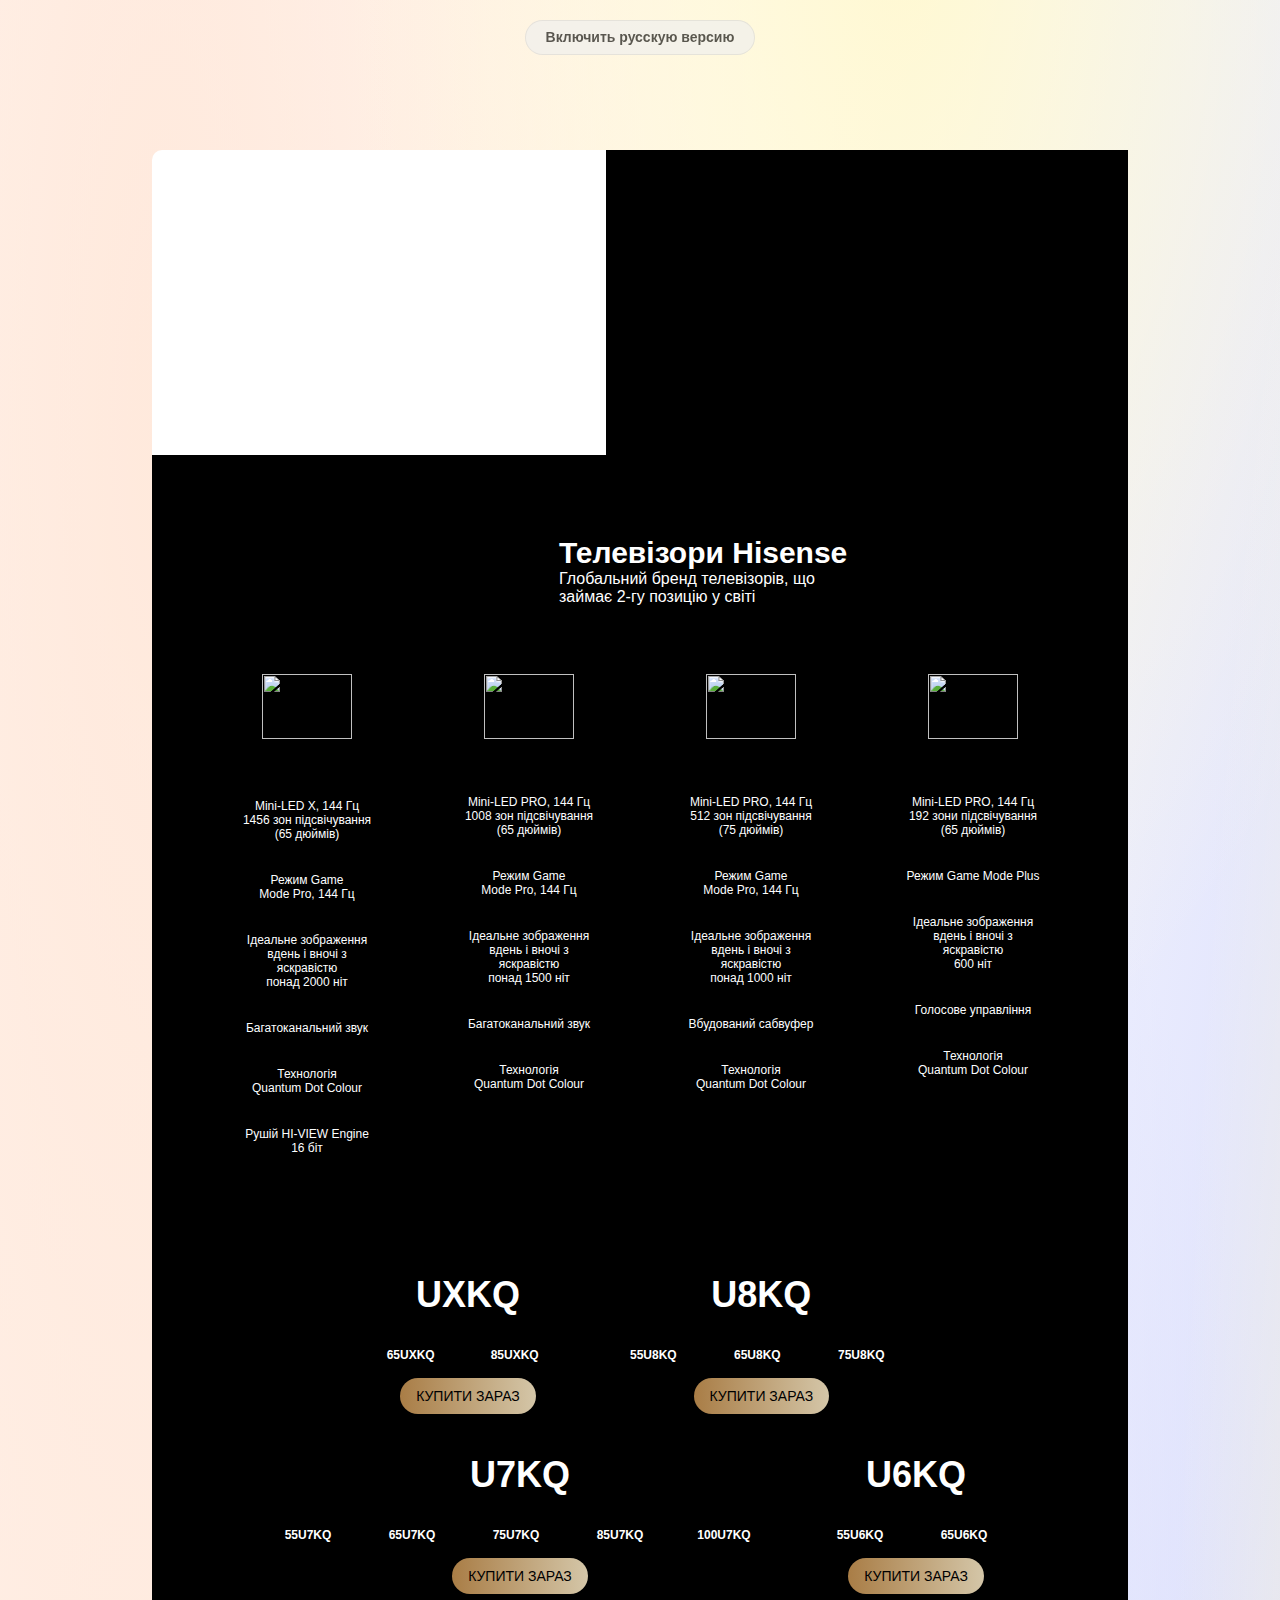
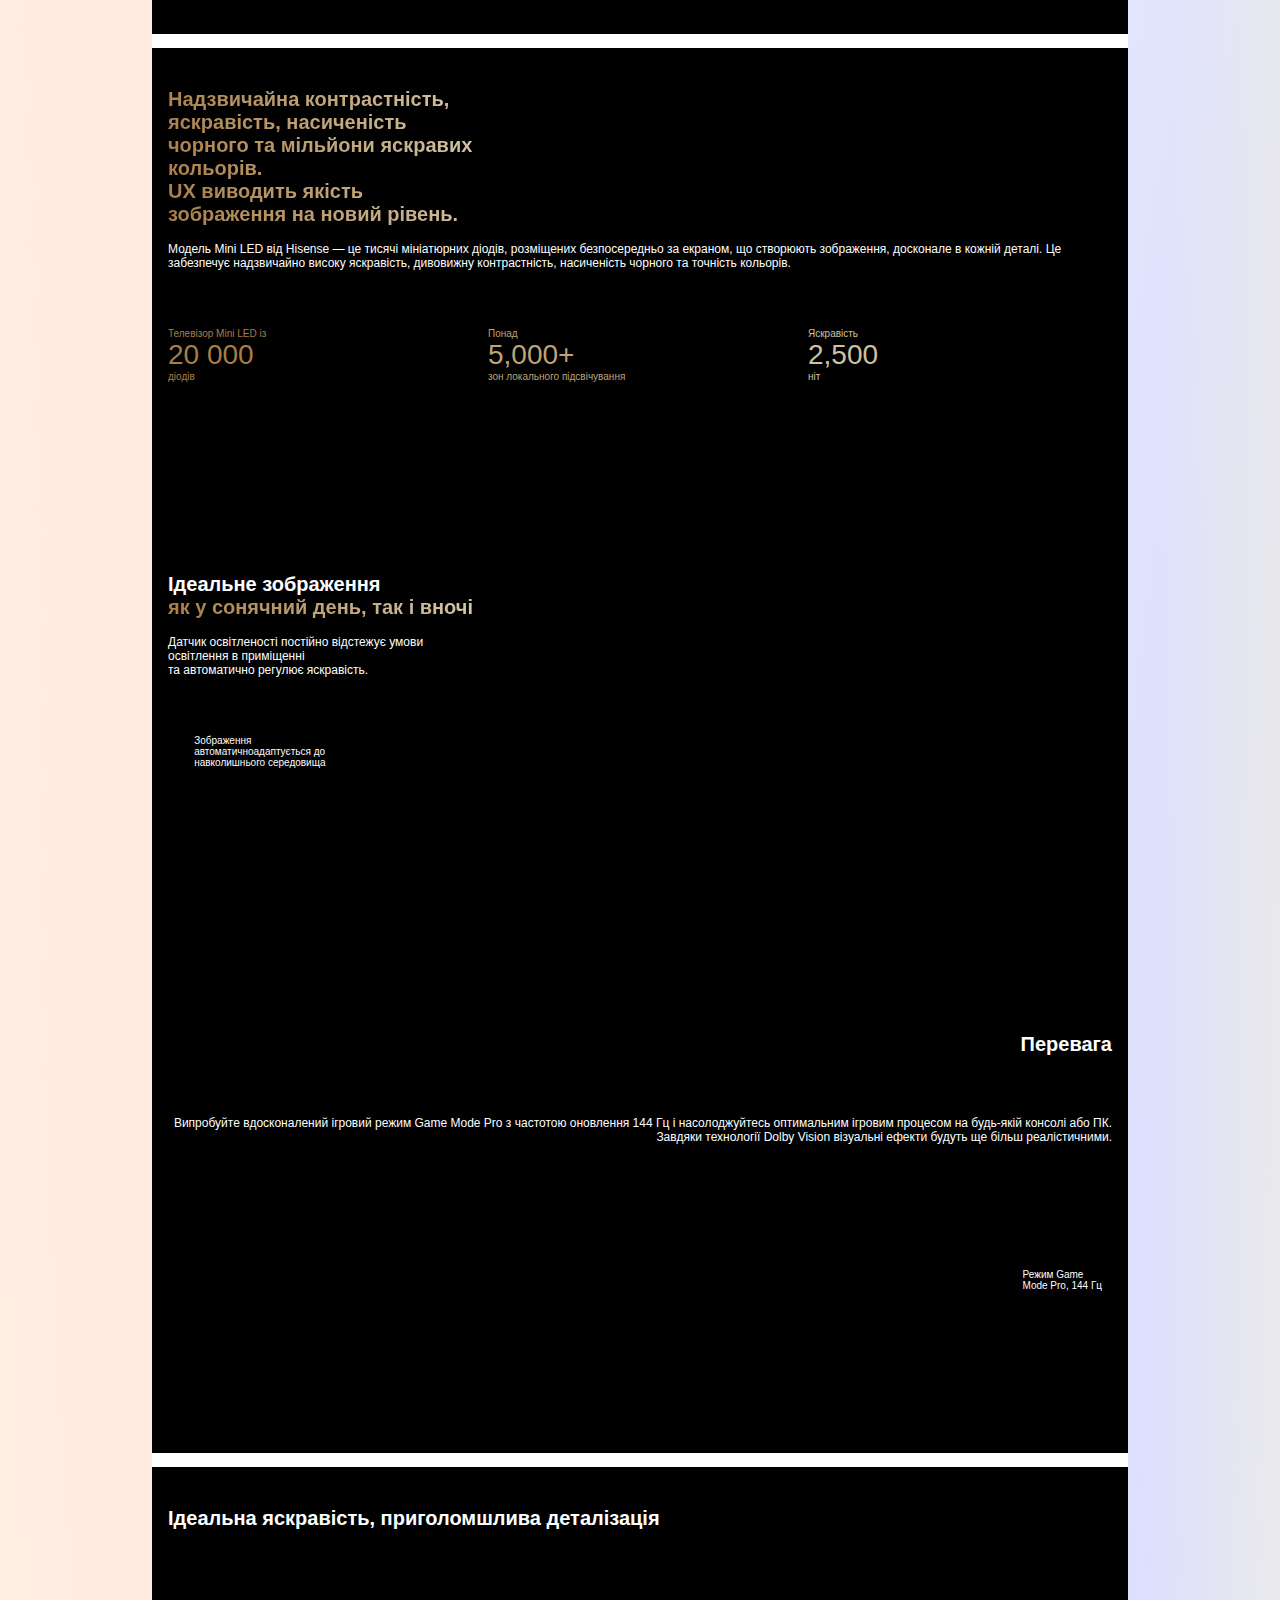
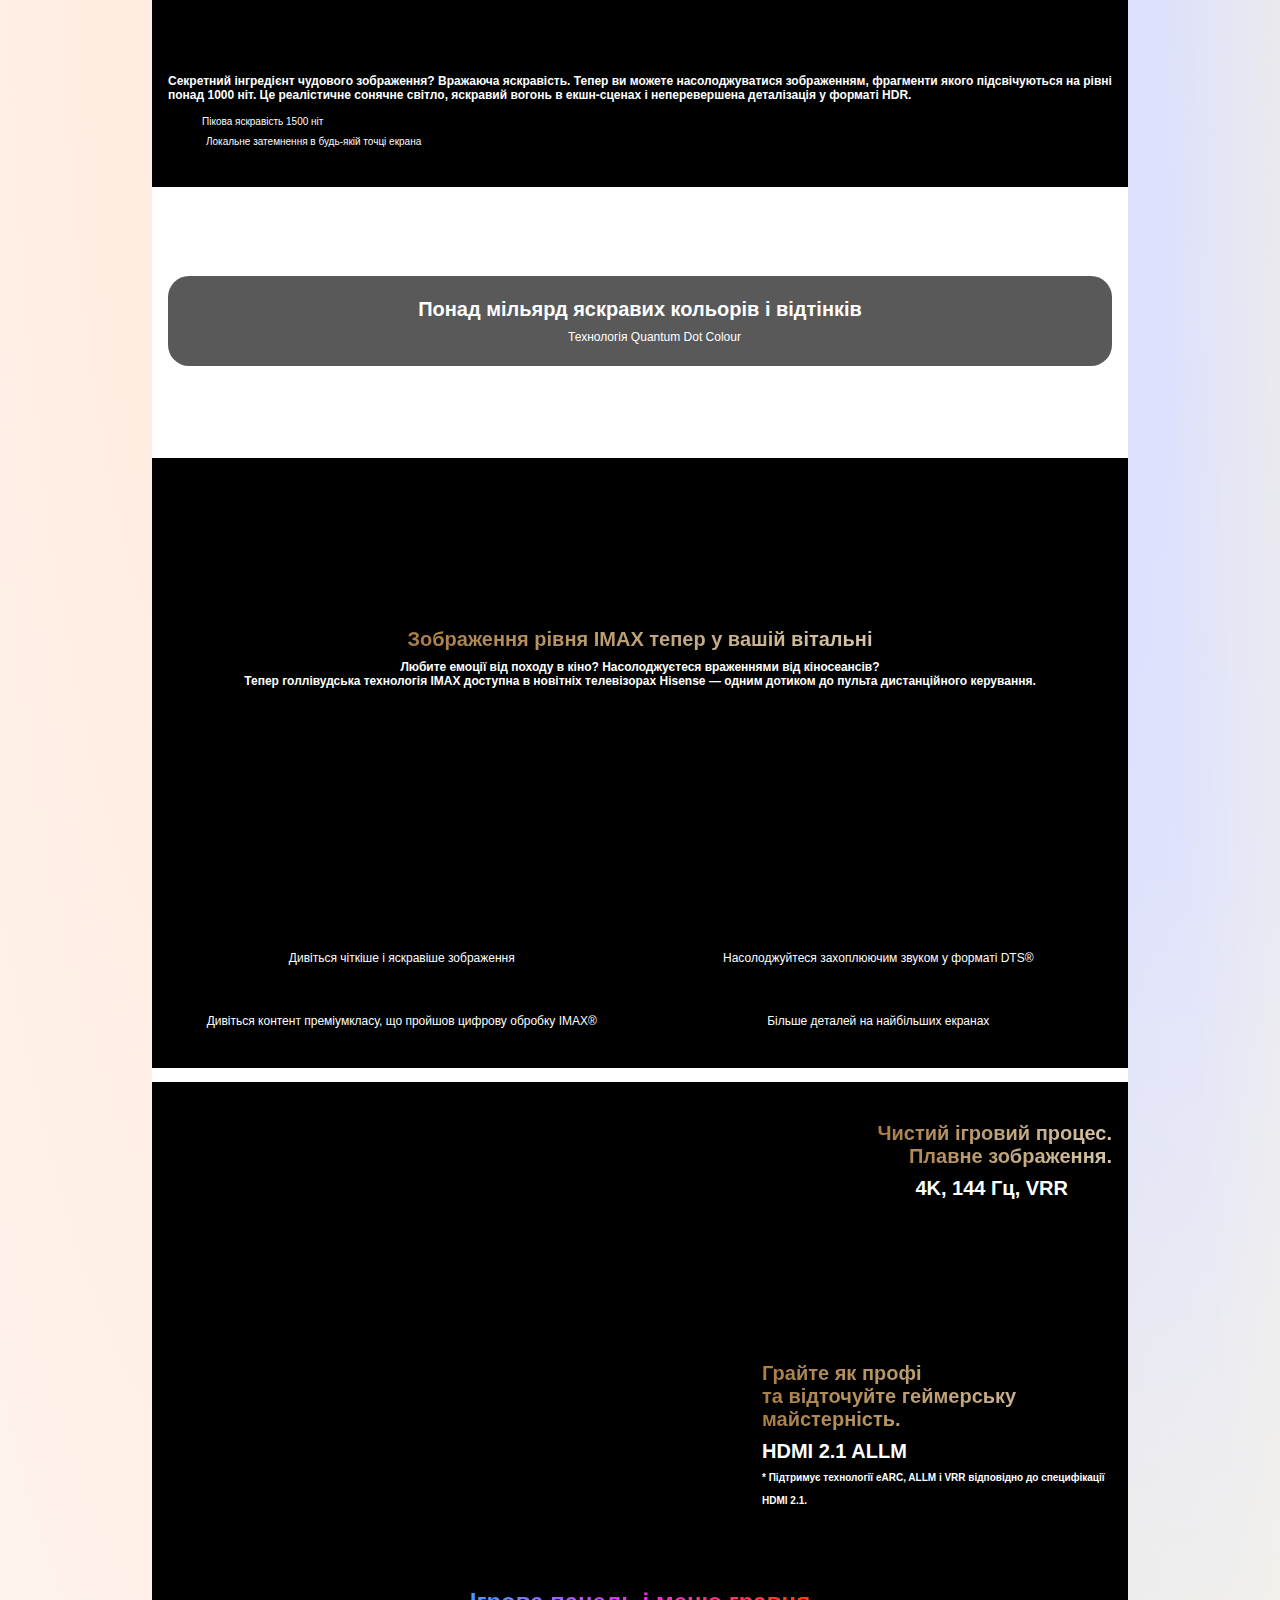
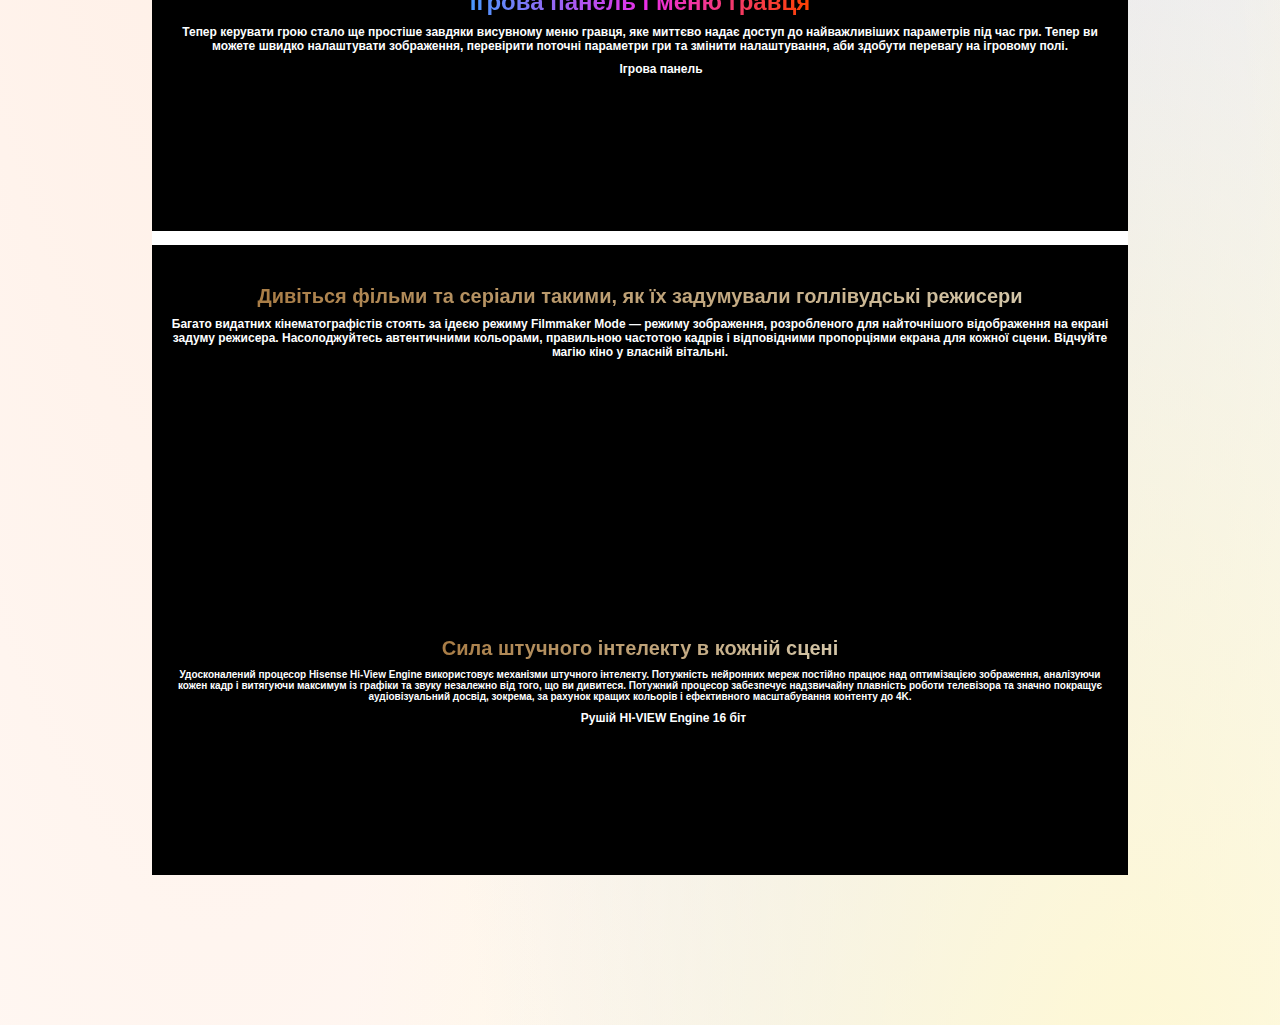
==== commit b2fda3f3: "update (768p tablet)" ====
--- a/index.html
+++ b/index.html
@@ -22,12 +22,180 @@
                 </div>
             </div>
             <div class="compare">
-                <img src="https://i.citrus.world/uploads/Haber/Hisense-u7kq/compare-label.webp" alt=""
-                    class="compare-label">
                 <div class="compare-label-container">
+                    <img src="https://i.citrus.world/uploads/Haber/Hisense-u7kq/compare-label.webp" alt=""
+                        class="compare-label">
                     <h3 class="compare-label-title">Телевізори Hisense</h3>
                     <p class="compare-label-description">Глобальний бренд телевізорів,
                         що займає 2-гу позицію у світі</p>
+                </div>
+                <div class="compare-model visually-hidden">
+                    <div class="compare-model-container">
+                        <div class="model-title-container">
+                            <img src="https://i.citrus.world/uploads/Haber/Hisense-u7kq/compare-UX-title.webp" alt=""
+                                class="model-title-image">
+                            <p class="model-title-description"></p>
+                        </div>
+                        <img src="https://i.citrus.world/uploads/Haber/Hisense-u7kq/compare-UX-image.webp" alt=""
+                            class="model-container-image">
+                        <div class="model-icon-container">
+                            <img src="https://i.citrus.world/uploads/Haber/Hisense-u7kq/compare-UX-char-1.webp" alt=""
+                                class="model-icon-image">
+                            <p class="model-icon-description">Mini-LED X, 144 Гц
+                                1456 зон підсвічування (65 дюймів)</p>
+                        </div>
+                        <div class="model-icon-container">
+                            <img src="https://i.citrus.world/uploads/Haber/Hisense-u7kq/compare-UX-char-2.webp" alt=""
+                                class="model-icon-image">
+                            <p class="model-icon-description">Режим Game<br>
+                                Mode Pro, 144 Гц</p>
+                        </div>
+                        <div class="model-icon-container">
+                            <img src="https://i.citrus.world/uploads/Haber/Hisense-u7kq/compare-UX-char-3.webp" alt=""
+                                class="model-icon-image">
+                            <p class="model-icon-description">Ідеальне зображення
+                                вдень і вночі з яскравістю<br>
+                                понад 2000 ніт</p>
+                        </div>
+                        <div class="model-icon-container">
+                            <img src="https://i.citrus.world/uploads/Haber/Hisense-u7kq/compare-UX-char-4.webp" alt=""
+                                class="model-icon-image">
+                            <p class="model-icon-description">Багатоканальний звук</p>
+                        </div>
+                        <div class="model-icon-container">
+                            <img src="https://i.citrus.world/uploads/Haber/Hisense-u7kq/compare-UX-char-5.webp" alt=""
+                                class="model-icon-image">
+                            <p class="model-icon-description">Технологія
+                                <br>Quantum Dot Colour
+                            </p>
+                        </div>
+                        <div class="model-icon-container">
+                            <img src="https://i.citrus.world/uploads/Haber/Hisense-u7kq/compare-UX-char-6.webp" alt=""
+                                class="model-icon-image">
+                            <p class="model-icon-description">Рушій HI-VIEW Engine
+                                16 біт</p>
+                        </div>
+                    </div>
+                    <div class="compare-model-container">
+                        <img src="https://i.citrus.world/uploads/Haber/Hisense-u7kq/compare-U8-title.webp" alt=""
+                            class="model-title-image">
+                        <img src="https://i.citrus.world/uploads/Haber/Hisense-u7kq/compare-U8-image.webp" alt=""
+                            class="model-container-image">
+                        <div class="model-icon-container">
+                            <img src="https://i.citrus.world/uploads/Haber/Hisense-u7kq/compare-UX-char-1.webp" alt=""
+                                class="model-icon-image">
+                            <p class="model-icon-description">Mini-LED PRO, 144 Гц
+                                1008 зон підсвічування (65 дюймів)</p>
+                        </div>
+                        <div class="model-icon-container">
+                            <img src="https://i.citrus.world/uploads/Haber/Hisense-u7kq/compare-UX-char-2.webp" alt=""
+                                class="model-icon-image">
+                            <p class="model-icon-description">Режим Game<br>
+                                Mode Pro, 144 Гц</p>
+                        </div>
+                        <div class="model-icon-container">
+                            <img src="https://i.citrus.world/uploads/Haber/Hisense-u7kq/compare-U8-char-3.webp" alt=""
+                                class="model-icon-image">
+                            <p class="model-icon-description">Ідеальне зображення
+                                вдень і вночі з яскравістю<br>
+                                понад 1500 ніт</p>
+                        </div>
+                        <div class="model-icon-container">
+                            <img src="https://i.citrus.world/uploads/Haber/Hisense-u7kq/compare-U8-char-4.webp" alt=""
+                                class="model-icon-image">
+                            <p class="model-icon-description">Багатоканальний звук</p>
+                        </div>
+                        <div class="model-icon-container">
+                            <img src="https://i.citrus.world/uploads/Haber/Hisense-u7kq/compare-UX-char-5.webp" alt=""
+                                class="model-icon-image">
+                            <p class="model-icon-description">Технологія<br>
+                                Quantum Dot Colour</p>
+                        </div>
+                        <div class="model-icon-container">
+                            <img src="https://i.citrus.world/uploads/Haber/Hisense-u7kq/compare-U8-char-6.webp" alt=""
+                                class="model-icon-image">
+                        </div>
+                    </div>
+                    <div class="compare-model-container">
+                        <img src="https://i.citrus.world/uploads/Haber/Hisense-u7kq/compare-U7-title.webp" alt=""
+                            class="model-title-image">
+                        <img src="https://i.citrus.world/uploads/Haber/Hisense-u7kq/compare-U7-image.webp" alt=""
+                            class="model-container-image">
+                        <div class="model-icon-container">
+                            <img src="https://i.citrus.world/uploads/Haber/Hisense-u7kq/compare-UX-char-1.webp" alt=""
+                                class="model-icon-image">
+                            <p class="model-icon-description">Mini-LED PRO, 144 Гц
+                                512 зон підсвічування (75 дюймів)</p>
+                        </div>
+                        <div class="model-icon-container">
+                            <img src="https://i.citrus.world/uploads/Haber/Hisense-u7kq/compare-UX-char-2.webp" alt=""
+                                class="model-icon-image">
+                            <p class="model-icon-description">Режим Game<br>
+                                Mode Pro, 144 Гц</p>
+                        </div>
+                        <div class="model-icon-container">
+                            <img src="https://i.citrus.world/uploads/Haber/Hisense-u7kq/compare-U7-char-3.webp" alt=""
+                                class="model-icon-image">
+                            <p class="model-icon-description">Ідеальне зображення
+                                вдень і вночі з яскравістю<br>
+                                понад 1000 ніт</p>
+                        </div>
+                        <div class="model-icon-container">
+                            <img src="https://i.citrus.world/uploads/Haber/Hisense-u7kq/compare-U7-char-4.webp" alt=""
+                                class="model-icon-image">
+                            <p class="model-icon-description">Вбудований сабвуфер</p>
+                        </div>
+                        <div class="model-icon-container">
+                            <img src="https://i.citrus.world/uploads/Haber/Hisense-u7kq/compare-UX-char-5.webp" alt=""
+                                class="model-icon-image">
+                            <p class="model-icon-description">Технологія<br>
+                                Quantum Dot Colour</p>
+                        </div>
+                        <div class="model-icon-container">
+                            <img src="https://i.citrus.world/uploads/Haber/Hisense-u7kq/compare-U8-char-6.webp" alt=""
+                                class="model-icon-image">
+                        </div>
+                    </div>
+                    <div class="compare-model-container">
+                        <img src="https://i.citrus.world/uploads/Haber/Hisense-u7kq/compare-U6-title.webp" alt=""
+                            class="model-title-image">
+                        <img src="https://i.citrus.world/uploads/Haber/Hisense-u7kq/compare-U6-image.webp" alt=""
+                            class="model-container-image">
+                        <div class="model-icon-container">
+                            <img src="https://i.citrus.world/uploads/Haber/Hisense-u7kq/compare-UX-char-1.webp" alt=""
+                                class="model-icon-image">
+                            <p class="model-icon-description">Mini-LED PRO, 144 Гц
+                                192 зони підсвічування (65 дюймів)</p>
+                        </div>
+                        <div class="model-icon-container">
+                            <img src="https://i.citrus.world/uploads/Haber/Hisense-u7kq/compare-U6-char-2.webp" alt=""
+                                class="model-icon-image">
+                            <p class="model-icon-description">Режим
+                                Game Mode Plus</p>
+                        </div>
+                        <div class="model-icon-container">
+                            <img src="https://i.citrus.world/uploads/Haber/Hisense-u7kq/compare-U6-char-3.webp" alt=""
+                                class="model-icon-image">
+                            <p class="model-icon-description">Ідеальне зображення
+                                вдень і вночі з яскравістю<br>
+                                600 ніт</p>
+                        </div>
+                        <div class="model-icon-container">
+                            <img src="https://i.citrus.world/uploads/Haber/Hisense-u7kq/compare-U6-char-4.webp" alt=""
+                                class="model-icon-image">
+                            <p class="model-icon-description">Голосове управління</p>
+                        </div>
+                        <div class="model-icon-container">
+                            <img src="https://i.citrus.world/uploads/Haber/Hisense-u7kq/compare-UX-char-5.webp" alt=""
+                                class="model-icon-image">
+                            <p class="model-icon-description">Технологія<br>
+                                Quantum Dot Colour</p>
+                        </div>
+                        <div class="model-icon-container">
+                            <img src="https://i.citrus.world/uploads/Haber/Hisense-u7kq/compare-U6-char-6.webp" alt=""
+                                class="model-icon-image">
+                        </div>
+                    </div>
                 </div>
             </div>
             <div class="buy-now">
--- a/styles.css
+++ b/styles.css
@@ -10,16 +10,17 @@
 }
 
 .hisense-U7KQ .visually-hidden {
-  position: absolute;
   width: 1px;
   height: 1px;
   margin: -1px;
-  border: 0;
-  padding: 0;
-  white-space: nowrap;
-  clip-path: inset(100%);
-  clip: rect(0 0 0 0);
-  overflow: hidden;
+}
+
+@media (min-width: 768px) {
+  .hisense-U7KQ .visually-hidden {
+    width: inherit;
+    height: inherit;
+    margin: inherit;
+  }
 }
 
 .hisense-U7KQ img {
@@ -97,15 +98,19 @@
   margin-top: -1px;
   padding: 40px;
   display: grid;
-  grid-template-columns: 60px 1fr;
+  gap: 70px;
+  background: #000;
+}
+.hisense-U7KQ .compare-label {
+  width: 60px;
+  grid-row: 1/3;
+}
+.hisense-U7KQ .compare-label-container {
+  display: grid;
+  grid-template-columns: 60px 230px;
+  grid-template-rows: 26px 28px;
+  column-gap: 16px;
   align-items: center;
-  gap: 16px;
-  background: #000;
-}
-.hisense-U7KQ .compare-label {
-  width: 100%;
-}
-.hisense-U7KQ .compare-label-container {
 }
 
 .hisense-U7KQ .compare-label-title {
@@ -120,6 +125,50 @@
   font-weight: 400;
   font-size: 12px;
   color: #fff;
+  grid-column: 2/3;
+}
+
+.hisense-U7KQ .compare-model {
+  display: grid;
+  gap: 24px;
+  grid-template-columns: repeat(4, 1fr);
+  justify-items: center;
+  align-items: start;
+}
+
+.hisense-U7KQ .compare-model-container {
+  display: grid;
+  gap: 24px;
+  justify-items: center;
+}
+
+.hisense-U7KQ .model-title-image {
+  width: 90px;
+  height: 65px;
+}
+
+.hisense-U7KQ .model-container-image {
+  width: 104px;
+}
+
+.hisense-U7KQ .model-icon-container {
+  display: flex;
+  flex-direction: column;
+  align-items: center;
+  gap: 8px;
+  width: 134px;
+}
+
+.hisense-U7KQ .model-icon-image {
+  width: 56px;
+}
+
+.hisense-U7KQ .model-icon-description {
+  font-family: var(--font-family);
+  font-weight: 400;
+  font-size: 12px;
+  text-align: center;
+  color: #fcfeff;
 }
 
 .hisense-U7KQ .buy-now {
@@ -757,3 +806,689 @@
   font-size: 12px;
   color: #fcfeff;
 }
+
+@media (min-width: 768px) {
+  .hisense-U7KQ .hero {
+    display: grid;
+    grid-template-rows: 306px;
+    grid-template-columns: 454px 1fr;
+  }
+
+  .hisense-U7KQ .hero-bg-main-title {
+    width: 164px;
+  }
+
+  .hisense-U7KQ .hero-bg-secondary {
+    align-items: center;
+    justify-items: left;
+  }
+
+  .hisense-U7KQ .hero-bg-secondary-title {
+    width: 167px;
+  }
+
+  .hisense-U7KQ .video-container {
+    width: 100%;
+    margin-top: -1px;
+  }
+
+  .hisense-U7KQ .compare {
+    margin-top: -1px;
+    padding: 80px 56px;
+    background: #000;
+  }
+  .hisense-U7KQ .compare-label {
+    width: 100px;
+  }
+
+  .hisense-U7KQ .compare-label-container {
+    grid-template-columns: 100px 300px;
+    grid-template-rows: 35px 35px;
+    column-gap: 38px;
+    justify-content: center;
+  }
+
+  .hisense-U7KQ .compare-label-title {
+    font-size: 30px;
+  }
+
+  .hisense-U7KQ .compare-label-description {
+    font-size: 16px;
+  }
+
+  .hisense-U7KQ .buy-now {
+    margin-top: -1px;
+    padding: 40px 27px;
+    background-color: #000;
+    display: flex;
+    flex-wrap: wrap;
+    justify-content: center;
+    gap: 40px;
+  }
+
+  .hisense-U7KQ .buy-now-containers-wrap {
+    display: flex;
+    flex-direction: row;
+    flex-wrap: wrap;
+    justify-content: center;
+    gap: 16px;
+  }
+
+  .hisense-U7KQ .buy-now-container {
+    display: grid;
+    row-gap: 16px;
+    justify-items: center;
+  }
+
+  .hisense-U7KQ .buy-now-container-title {
+    font-family: var(--font-family);
+    font-weight: 700;
+    font-size: 36px;
+    text-align: center;
+    color: #fff;
+    grid-column: 1/4;
+  }
+
+  .hisense-U7KQ .buy-now-image-container {
+    width: 88px;
+    display: grid;
+    gap: 16px;
+  }
+
+  .hisense-U7KQ .buy-now-image {
+    width: 100%;
+  }
+  .hisense-U7KQ .buy-now-container-second-title {
+    font-family: var(--font-family);
+    font-weight: 700;
+    font-size: 12px;
+    text-align: center;
+    color: #fff;
+  }
+  .hisense-U7KQ .buy-now-container-button {
+    font-family: var(--font-family);
+    font-weight: 400;
+    font-size: 14px;
+    color: #000;
+    border-radius: 70px;
+    padding: 10px 16px;
+    border: 0px;
+    background: linear-gradient(90deg, #a97d46 0%, #d4c6a8 100%);
+    grid-column: 1/4;
+  }
+
+  .hisense-U7KQ .diods {
+    margin-top: -4px;
+    padding: 40px 16px;
+    background-image: url("https://i.citrus.world/uploads/Haber/Hisense-u7kq/diods-bg-image.webp");
+    background-size: contain;
+    background-repeat: no-repeat;
+    background-position: bottom;
+    background-color: #000;
+    display: grid;
+    grid-template-columns: 1fr 1fr 1fr;
+    grid-template-rows: 138px 70px 69px;
+    gap: 16px;
+    height: 406px;
+  }
+
+  .hisense-U7KQ .diods-title {
+    font-family: var(--font-family);
+    font-weight: 700;
+    font-size: 20px;
+    background: linear-gradient(78deg, #a97d46 0%, #d4c6a8 100%);
+    background-clip: text;
+    -webkit-background-clip: text;
+    -webkit-text-fill-color: transparent;
+    grid-column: 1/4;
+    width: 310px;
+  }
+
+  .hisense-U7KQ .diods-description {
+    font-family: var(--font-family);
+    font-weight: 400;
+    font-size: 12px;
+    color: #fcfeff;
+    grid-column: 1/4;
+  }
+
+  .hisense-U7KQ .diods-attribute-container-dark {
+    color: #a97d46;
+  }
+
+  .hisense-U7KQ .diods-attribute-container-medium {
+    color: #bfa277;
+  }
+
+  .hisense-U7KQ .diods-attribute-container-light {
+    color: #d1c0a0;
+  }
+
+  .hisense-U7KQ .attribute-title {
+    font-family: var(--font-family);
+    font-weight: 400;
+    font-size: 10px;
+  }
+
+  .hisense-U7KQ .attribute-number {
+    font-family: var(--font-family);
+    font-weight: 400;
+    font-size: 28px;
+  }
+
+  .hisense-U7KQ .attribute-uppertitle {
+    font-family: var(--font-family);
+    font-weight: 400;
+    font-size: 10px;
+  }
+
+  .hisense-U7KQ .sunshine-picture {
+    margin-top: -1px;
+    padding: 40px 16px 0 16px;
+    background-color: #000;
+    display: grid;
+    gap: 16px;
+    background-image: url("https://i.citrus.world/uploads/Haber/Hisense-u7kq/sunshine-picture.webp");
+    background-size: contain;
+    background-repeat: no-repeat;
+    background-position: bottom;
+    height: 420px;
+    grid-template-rows: 46px 42px 68px;
+  }
+  .hisense-U7KQ .sunshinepicture-title {
+    font-family: var(--font-family);
+    font-weight: 700;
+    font-size: 20px;
+    color: #fcfeff;
+  }
+  .title-span-color {
+    background: linear-gradient(78deg, #a97d46 0%, #d4c6a8 100%);
+    background-clip: text;
+    -webkit-background-clip: text;
+    -webkit-text-fill-color: transparent;
+  }
+
+  .hisense-U7KQ .sunshine-picture-description {
+    font-family: var(--font-family);
+    font-weight: 400;
+    font-size: 12px;
+    color: #fcfeff;
+    width: 270px;
+  }
+
+  .hisense-U7KQ .sunshine-picture-img-container {
+    display: grid;
+    column-gap: 19px;
+    row-gap: 8px;
+    grid-template-columns: 57px 78px;
+    grid-template-rows: 32px 36px;
+  }
+
+  .hisense-U7KQ .sunshine-picture-logo {
+    width: 100%;
+  }
+
+  .hisense-U7KQ .sunshine-picture-logo-container {
+    display: flex;
+    gap: 8px;
+    align-items: center;
+    width: 200px;
+  }
+
+  .hisense-U7KQ .logo-img {
+    width: 34px;
+  }
+  .hisense-U7KQ .logo-description {
+    font-family: var(--font-family);
+    font-weight: 400;
+    font-size: 10px;
+    color: #fcfeff;
+  }
+
+  .hisense-U7KQ .gaming {
+    background-color: #000;
+    background-image: url("https://i.citrus.world/uploads/Haber/Hisense-u7kq/gaming.webp");
+    background-size: contain;
+    background-repeat: no-repeat;
+    background-position: bottom;
+    height: 380px;
+    padding: 40px 16px;
+    display: grid;
+    grid-template-rows: 23px 44px 98px 65px;
+    gap: 8px;
+    justify-items: end;
+  }
+
+  .hisense-U7KQ .gaming-title {
+    font-family: var(--font-family);
+    font-weight: 700;
+    font-size: 20px;
+    color: #fcfeff;
+  }
+
+  .hisense-U7KQ .gaming-image {
+    width: 256px;
+  }
+
+  .hisense-U7KQ .gaming-description {
+    font-family: var(--font-family);
+    font-weight: 400;
+    font-size: 12px;
+    text-align: right;
+    color: #fcfeff;
+  }
+
+  .hisense-U7KQ .gaming-img-container {
+    display: grid;
+    column-gap: 16px;
+    row-gap: 8px;
+    grid-template-columns: 64px 52px 44px;
+    grid-template-rows: 32px 36px;
+    padding-right: 16px;
+  }
+
+  .hisense-U7KQ .gaming-logo {
+    width: 100%;
+  }
+
+  .hisense-U7KQ .gaming-logo-container {
+    display: flex;
+    gap: 8px;
+    align-items: center;
+    width: 150px;
+  }
+
+  .hisense-U7KQ .gaming-logo-img {
+    width: 40px;
+  }
+
+  .hisense-U7KQ .gaming-logo-description {
+    font-family: var(--font-family);
+    font-weight: 400;
+    font-size: 10px;
+    color: #fcfeff;
+  }
+
+  .hisense-U7KQ .detalisation {
+    margin-top: -4px;
+    padding: 40px 16px;
+    background-color: #000;
+    display: grid;
+    gap: 14px;
+    background-image: url("https://i.citrus.world/uploads/Haber/Hisense-u7kq/detalisation-main.webp");
+    background-size: contain;
+    background-repeat: no-repeat;
+    background-position: center;
+  }
+  .hisense-U7KQ .detalisation-title {
+    font-family: var(--font-family);
+    font-weight: 700;
+    font-size: 20px;
+    color: #fcfeff;
+    margin-bottom: 130px;
+  }
+  .hisense-U7KQ .detalisation-description {
+    font-family: var(--font-family);
+    font-weight: 700;
+    font-size: 12px;
+    color: #fcfeff;
+  }
+  .hisense-U7KQ .detalisation-attribute-container {
+    display: grid;
+    column-gap: 24px;
+    row-gap: 9px;
+    grid-template-columns: 1fr 1fr;
+    align-items: center;
+  }
+  .hisense-U7KQ .detalisation-attribute-first-container {
+    display: flex;
+    gap: 9px;
+    align-items: center;
+  }
+  .hisense-U7KQ .detalisation-attribute-first-icon {
+    width: 25px;
+  }
+  .hisense-U7KQ .detalisation-attribute-first-description {
+    font-family: var(--font-family);
+    font-weight: 400;
+    font-size: 10px;
+    color: #fcfeff;
+  }
+  .hisense-U7KQ .detalisation-attribute-second-container {
+    display: flex;
+    gap: 9px;
+    align-items: center;
+    grid-row: 2/3;
+  }
+  .hisense-U7KQ .detalisation-attribute-second-icon {
+    width: 29px;
+  }
+  .hisense-U7KQ .detalisation-attribute-second-description {
+    font-family: var(--font-family);
+    font-weight: 400;
+    font-size: 10px;
+    color: #fcfeff;
+  }
+  .hisense-U7KQ .detalisation-attribute-hdr {
+    width: 58px;
+  }
+  .hisense-U7KQ .detalisation-attribute-dolby {
+    width: 48px;
+  }
+
+  .hisense-U7KQ .quantum-color {
+    margin-top: -4px;
+    background-image: url("https://i.citrus.world/uploads/Haber/Hisense-u7kq/quantum-color.webp");
+    background-size: cover;
+    background-repeat: no-repeat;
+    background-position: center;
+    height: 276px;
+    display: grid;
+    align-items: center;
+    padding: 0 16px;
+  }
+
+  .hisense-U7KQ .quantum-color-container {
+    border-radius: 21px;
+    padding: 22px;
+    background: rgba(0, 0, 0, 0.65);
+    display: flex;
+    flex-direction: column;
+    align-items: center;
+    justify-items: center;
+    gap: 9px;
+  }
+
+  .hisense-U7KQ .quantum-color-container-title {
+    font-family: var(--font-family);
+    font-weight: 700;
+    font-size: 20px;
+    text-align: center;
+    color: #fcfeff;
+  }
+  .hisense-U7KQ .quantum-color-logo-container {
+    display: flex;
+    flex-direction: row;
+    align-items: center;
+    gap: 6px;
+  }
+  .hisense-U7KQ .quantum-logo {
+    width: 23px;
+  }
+
+  .hisense-U7KQ .quantum-logo-description {
+    font-family: var(--font-family);
+    font-weight: 400;
+    font-size: 12px;
+    color: #fff;
+  }
+
+  .hisense-U7KQ .imax {
+    margin-top: -1px;
+    background-color: #000;
+    background-image: url("https://i.citrus.world/uploads/Haber/Hisense-u7kq/imax-main.webp");
+    background-size: contain;
+    background-repeat: no-repeat;
+    background-position: center;
+    height: 530px;
+    padding: 40px 16px;
+    display: flex;
+    flex-direction: column;
+    gap: 170px;
+    justify-content: flex-end;
+  }
+
+  .hisense-U7KQ .imax-header-container {
+    display: flex;
+    flex-direction: column;
+    height: 144px;
+    gap: 9px;
+    align-items: center;
+  }
+
+  .hisense-U7KQ .imax-title {
+    font-family: var(--font-family);
+    font-weight: 700;
+    font-size: 20px;
+    text-align: center;
+    background: linear-gradient(90deg, #a97d46 0%, #d4c6a8 100%);
+    background-clip: text;
+    -webkit-background-clip: text;
+    -webkit-text-fill-color: transparent;
+  }
+
+  .hisense-U7KQ .imax-description {
+    font-family: var(--font-family);
+    font-weight: 700;
+    font-size: 12px;
+    text-align: center;
+    color: #fcfeff;
+  }
+
+  .hisense-U7KQ .imax-logo {
+    width: 131px;
+    margin-bottom: 157px;
+  }
+
+  .hisense-U7KQ .imax-attribute-container {
+    display: grid;
+    grid-template-columns: 1fr 1fr;
+    grid-template-rows: 1fr 1fr;
+    column-gap: 9px;
+    row-gap: 40px;
+  }
+
+  .hisense-U7KQ .imax-icon-container {
+    display: flex;
+    flex-direction: column;
+    justify-content: center;
+    align-items: center;
+    gap: 9px;
+  }
+
+  .hisense-U7KQ .imax-attribute-icon {
+    width: 31px;
+  }
+
+  .hisense-U7KQ .imax-attribute-description {
+    font-family: var(--font-family);
+    font-weight: 400;
+    font-size: 12px;
+    text-align: center;
+    color: #fcfeff;
+  }
+
+  .hisense-U7KQ .profi-gamers {
+    margin-top: -4px;
+    padding: 40px 16px;
+    background-color: #000;
+    background-image: url("https://i.citrus.world/uploads/Haber/Hisense-u7kq/profi-gamers.webp");
+    background-size: contain;
+    background-repeat: no-repeat;
+    background-position: center;
+  }
+  .hisense-U7KQ .profi-gamers-container {
+    display: flex;
+    flex-direction: column;
+    gap: 162px;
+    align-items: flex-end;
+  }
+
+  .hisense-U7KQ .profi-gamers-description-container:first-child {
+    width: 235px;
+    display: flex;
+    flex-direction: column;
+    text-align: right;
+    gap: 9px;
+  }
+
+  .hisense-U7KQ .profi-gamers-description-container:nth-child(2) {
+    width: 350px;
+    display: flex;
+    flex-direction: column;
+    text-align: left;
+    gap: 9px;
+  }
+
+  .hisense-U7KQ .profi-gamers-title {
+    font-family: var(--font-family);
+    font-weight: 700;
+    font-size: 20px;
+    text-align: inherit;
+    background: linear-gradient(90deg, #a97d46 0%, #d4c6a8 100%);
+    background-clip: text;
+    -webkit-background-clip: text;
+    -webkit-text-fill-color: transparent;
+  }
+  .hisense-U7KQ .profi-gamers-uppertitle {
+    display: flex;
+    flex-direction: row;
+    justify-content: flex-end;
+    gap: 9px;
+  }
+  .hisense-U7KQ .profi-gamers-uppertitle-attribute {
+    font-family: var(--font-family);
+    font-weight: 700;
+    font-size: 20px;
+    text-align: inherit;
+    color: #fcfeff;
+  }
+  .hisense-U7KQ .profi-gamers-uppertitle-image {
+    width: 35px;
+  }
+  .hisense-U7KQ .uppertitle-attribute-span {
+    font-size: 10px;
+  }
+
+  .hisense-U7KQ .gaming-panel {
+    margin-top: -1px;
+    background-color: #000;
+    padding: 40px 16px 155px 16px;
+    background-image: url("https://i.citrus.world/uploads/Haber/Hisense-u7kq/gaming-panel.webp");
+    background-size: contain;
+    background-repeat: no-repeat;
+    background-position: bottom;
+  }
+  .hisense-U7KQ .gaming-panel-container {
+    display: flex;
+    flex-direction: column;
+    gap: 9px;
+    align-items: center;
+  }
+  .hisense-U7KQ .gaming-panel-container-title {
+    font-family: var(--font-family);
+    font-weight: 700;
+    font-size: 24px;
+    text-align: center;
+    background: linear-gradient(90deg, #499aff 0%, #e92fe8 51.2%, #fe4100 100%);
+    background-clip: text;
+    -webkit-background-clip: text;
+    -webkit-text-fill-color: transparent;
+  }
+  .hisense-U7KQ .gaming-panel-description {
+    font-family: var(--font-family);
+    font-weight: 700;
+    font-size: 12px;
+    text-align: center;
+    color: #fcfeff;
+  }
+  .hisense-U7KQ .gaming-panel-icon-container {
+    display: flex;
+    gap: 4px;
+  }
+  .hisense-U7KQ .gaming-panel-icon-container-image {
+    width: 38px;
+  }
+  .hisense-U7KQ .gaming-panel-icon-container-description {
+    font-family: var(--font-family);
+    font-weight: 700;
+    font-size: 12px;
+    color: #fcfeff;
+  }
+
+  .hisense-U7KQ .hollywood-production {
+    margin-top: -4px;
+    display: grid;
+    gap: 9px;
+    justify-items: center;
+    padding: 40px 16px 230px 16px;
+    background-color: #000;
+    background-image: url("https://i.citrus.world/uploads/Haber/Hisense-u7kq/hollywood-main.webp");
+    background-size: contain;
+    background-repeat: no-repeat;
+    background-position: bottom;
+  }
+
+  .hisense-U7KQ .hollywood-production-title {
+    font-family: var(--font-family);
+    font-weight: 700;
+    font-size: 20px;
+    text-align: center;
+    background: linear-gradient(90deg, #a97d46 0%, #d4c6a8 100%);
+    background-clip: text;
+    -webkit-background-clip: text;
+    -webkit-text-fill-color: transparent;
+  }
+
+  .hisense-U7KQ .hollywood-production-description {
+    font-family: var(--font-family);
+    font-weight: 700;
+    font-size: 12px;
+    text-align: center;
+    color: #fcfeff;
+  }
+
+  .hisense-U7KQ .hollywood-production-image {
+    width: 52px;
+  }
+
+  .hisense-U7KQ .ai {
+    display: grid;
+    justify-items: center;
+    gap: 9px;
+    padding: 40px 16px 150px 16px;
+    background-color: #000;
+    background-image: url("https://i.citrus.world/uploads/Haber/Hisense-u7kq/ai-main.webp");
+    background-size: contain;
+    background-repeat: no-repeat;
+    background-position: bottom;
+    margin-top: -1px;
+  }
+
+  .hisense-U7KQ .ai-title {
+    font-family: var(--font-family);
+    font-weight: 700;
+    font-size: 20px;
+    text-align: center;
+    background: linear-gradient(90deg, #a97d46 0%, #d4c6a8 100%);
+    background-clip: text;
+    -webkit-background-clip: text;
+    -webkit-text-fill-color: transparent;
+  }
+
+  .hisense-U7KQ .ai-description {
+    font-family: var(--font-family);
+    font-weight: 700;
+    font-size: 10px;
+    text-align: center;
+    color: #fcfeff;
+  }
+
+  .hisense-U7KQ .ai-icon-container {
+    display: flex;
+    gap: 9px;
+    justify-content: center;
+    align-items: center;
+  }
+
+  .hisense-U7KQ .ai-icon {
+    width: 38px;
+  }
+
+  .hisense-U7KQ .ai-icon-description {
+    font-family: var(--font-family);
+    font-weight: 700;
+    font-size: 12px;
+    color: #fcfeff;
+  }
+}
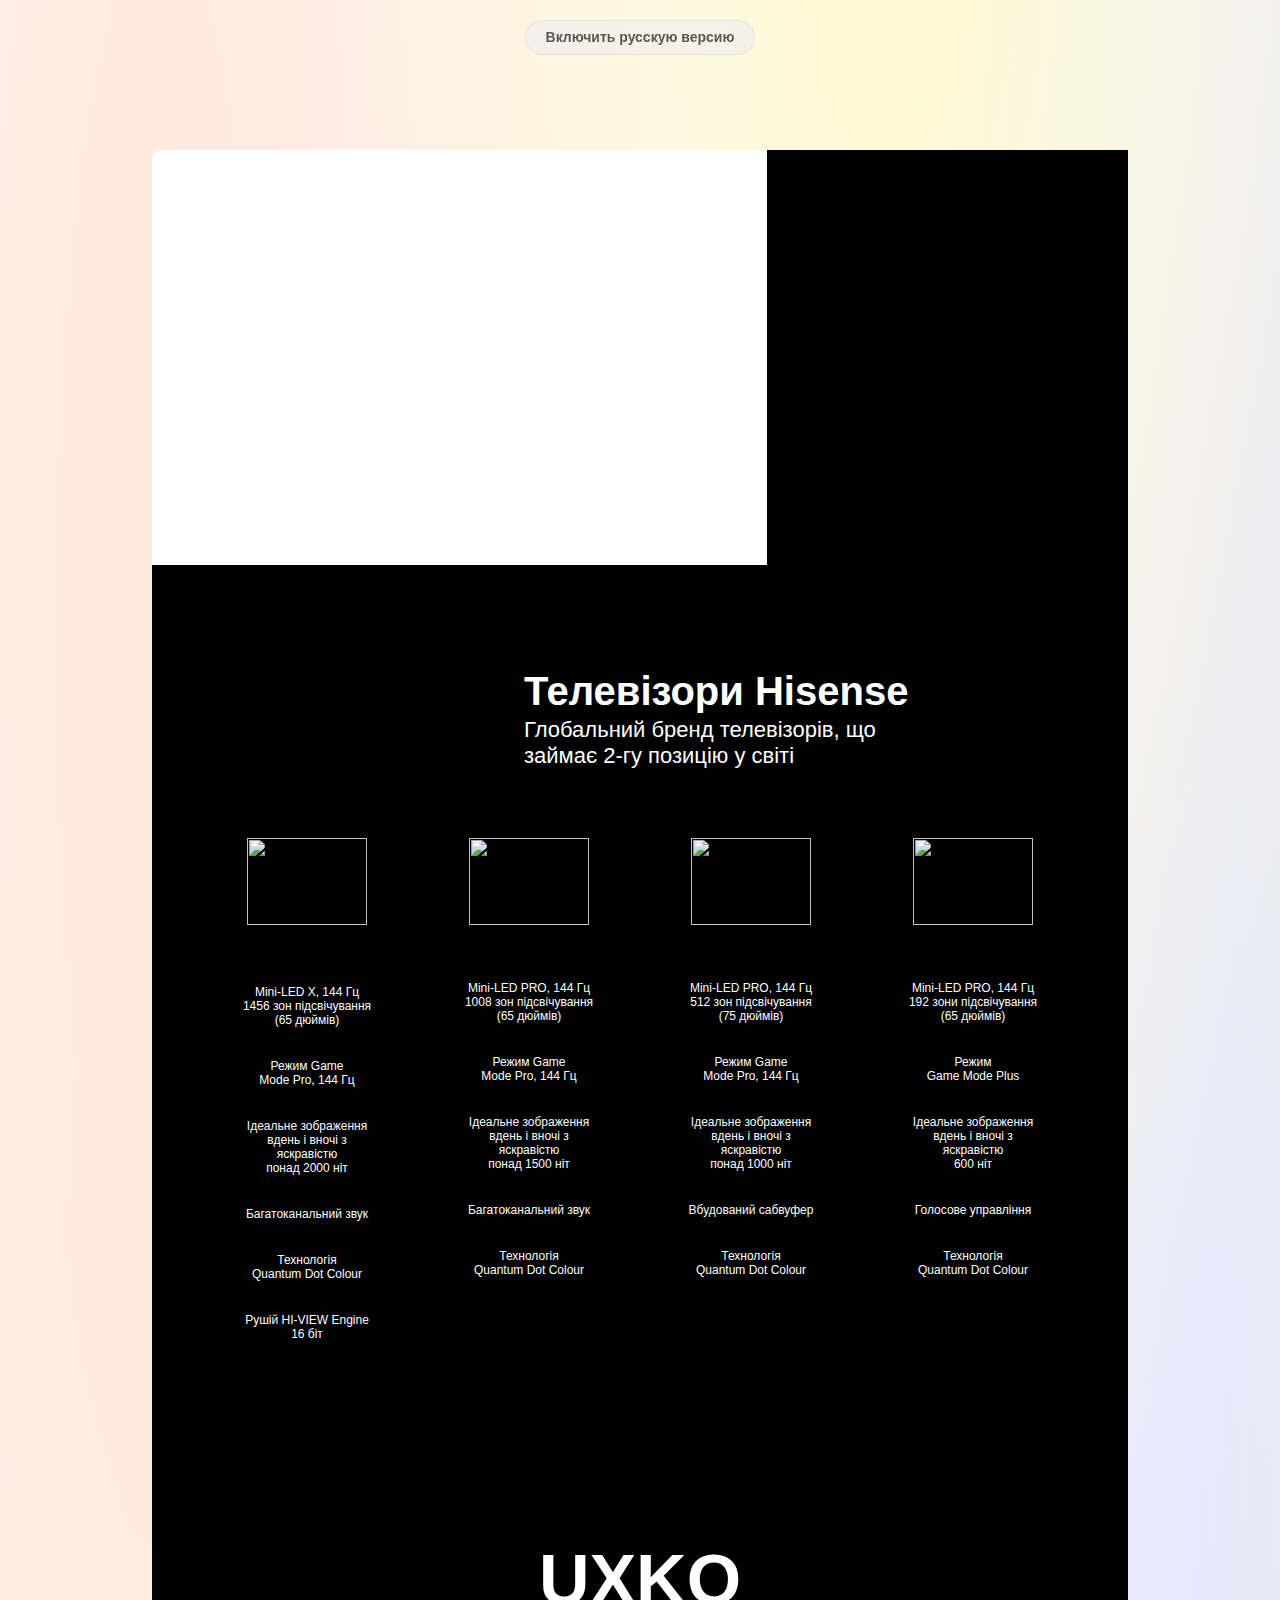
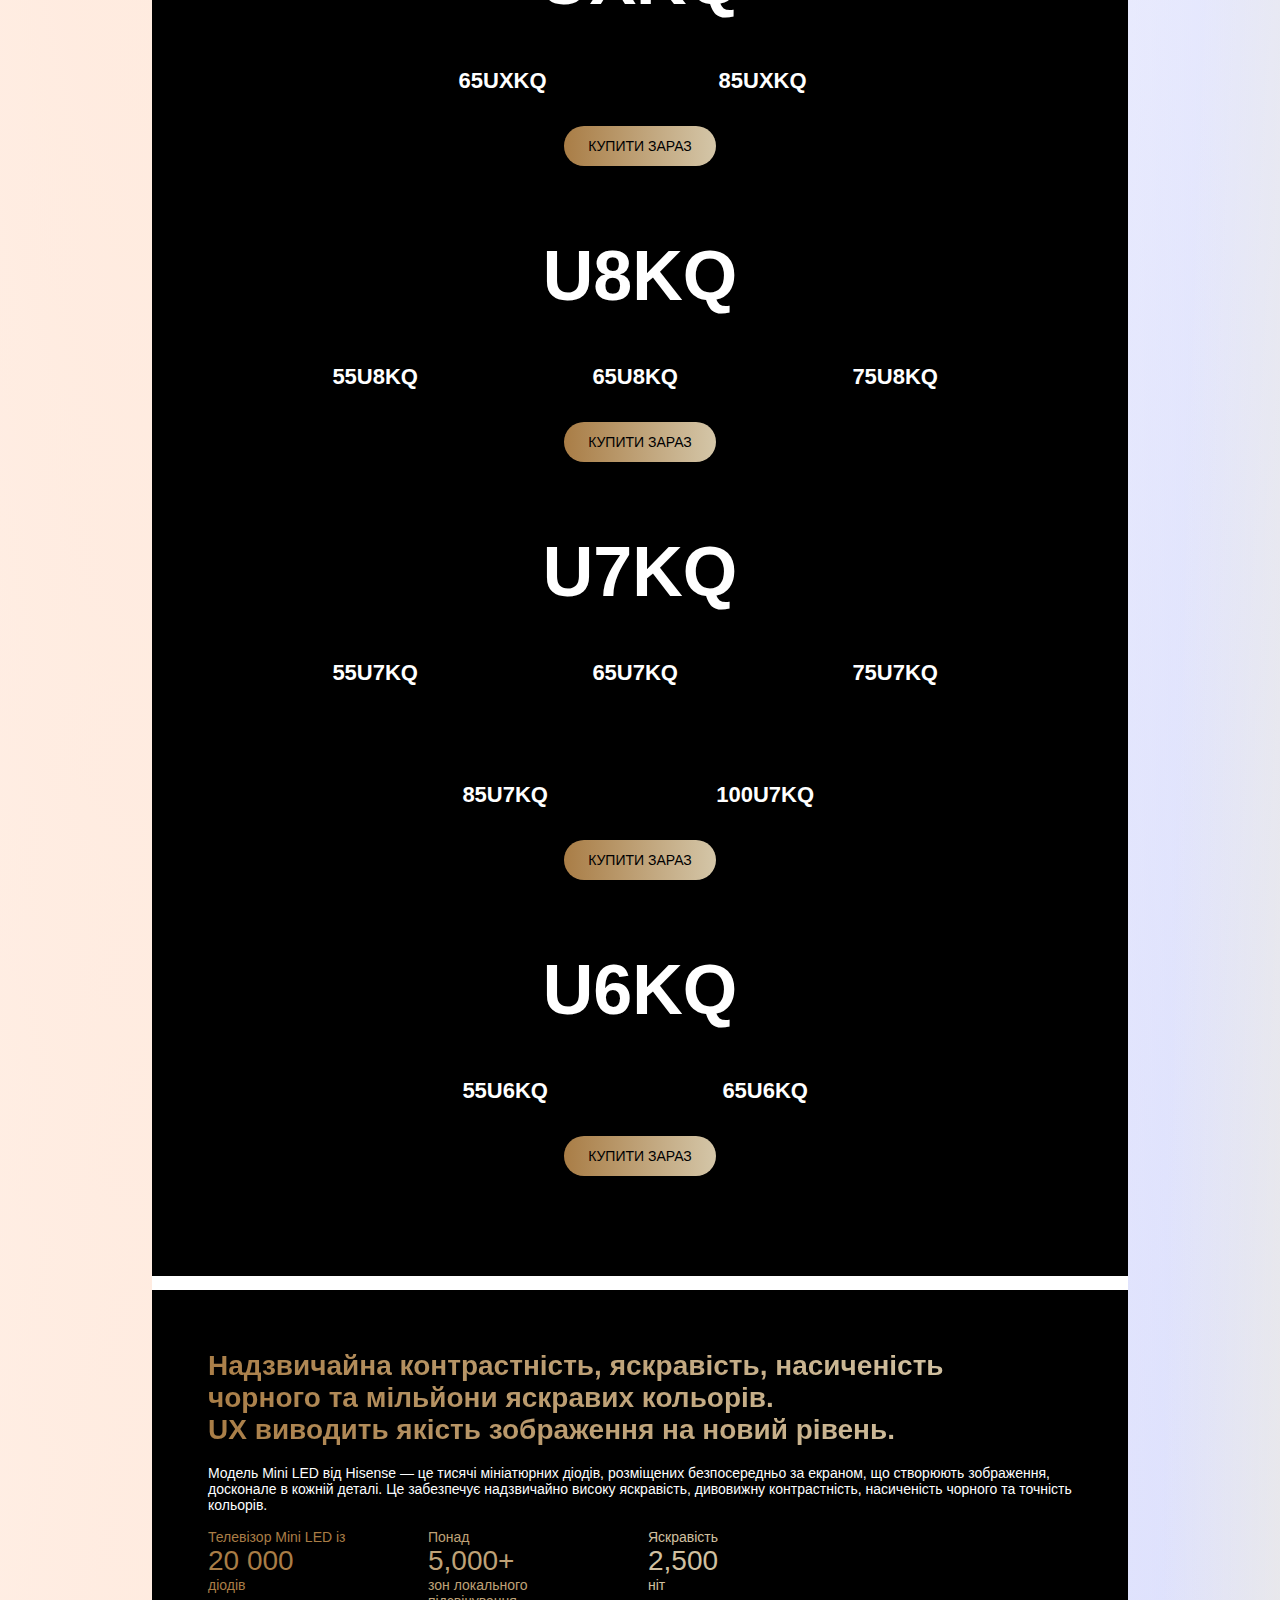
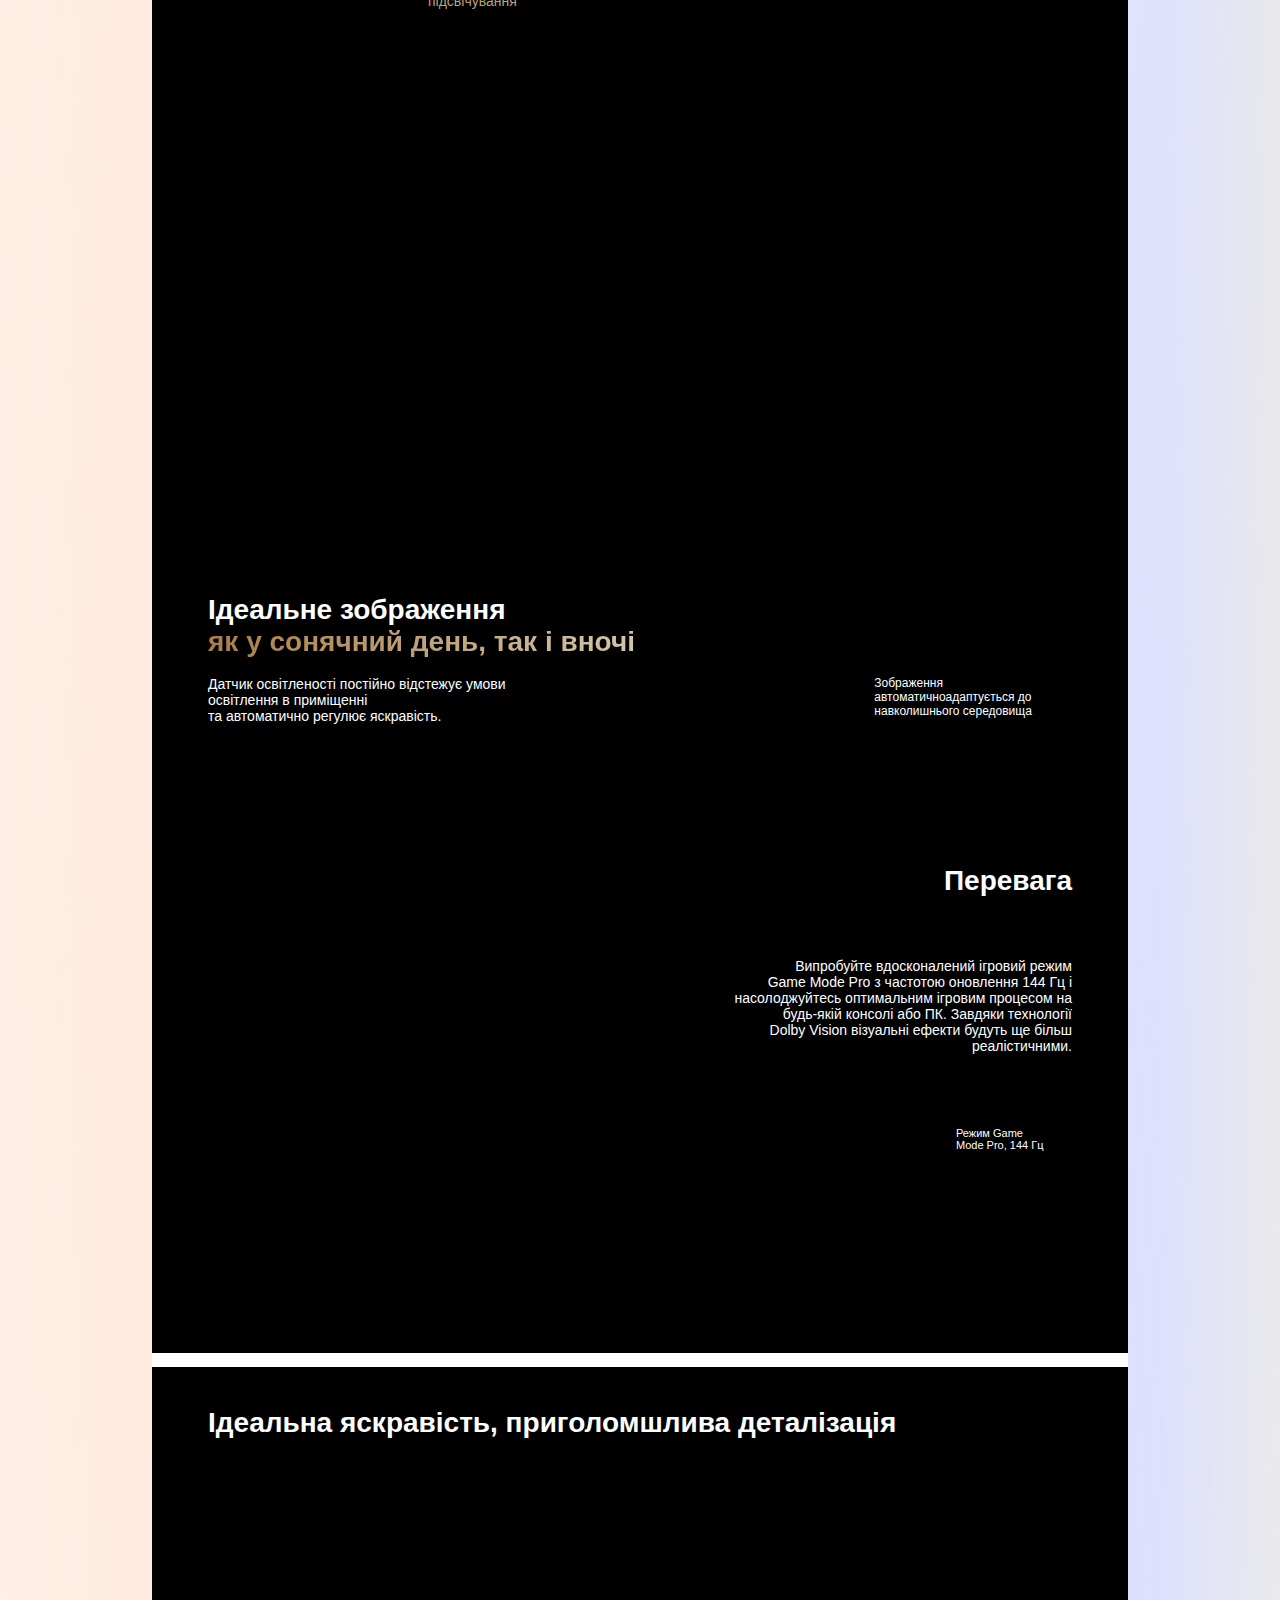
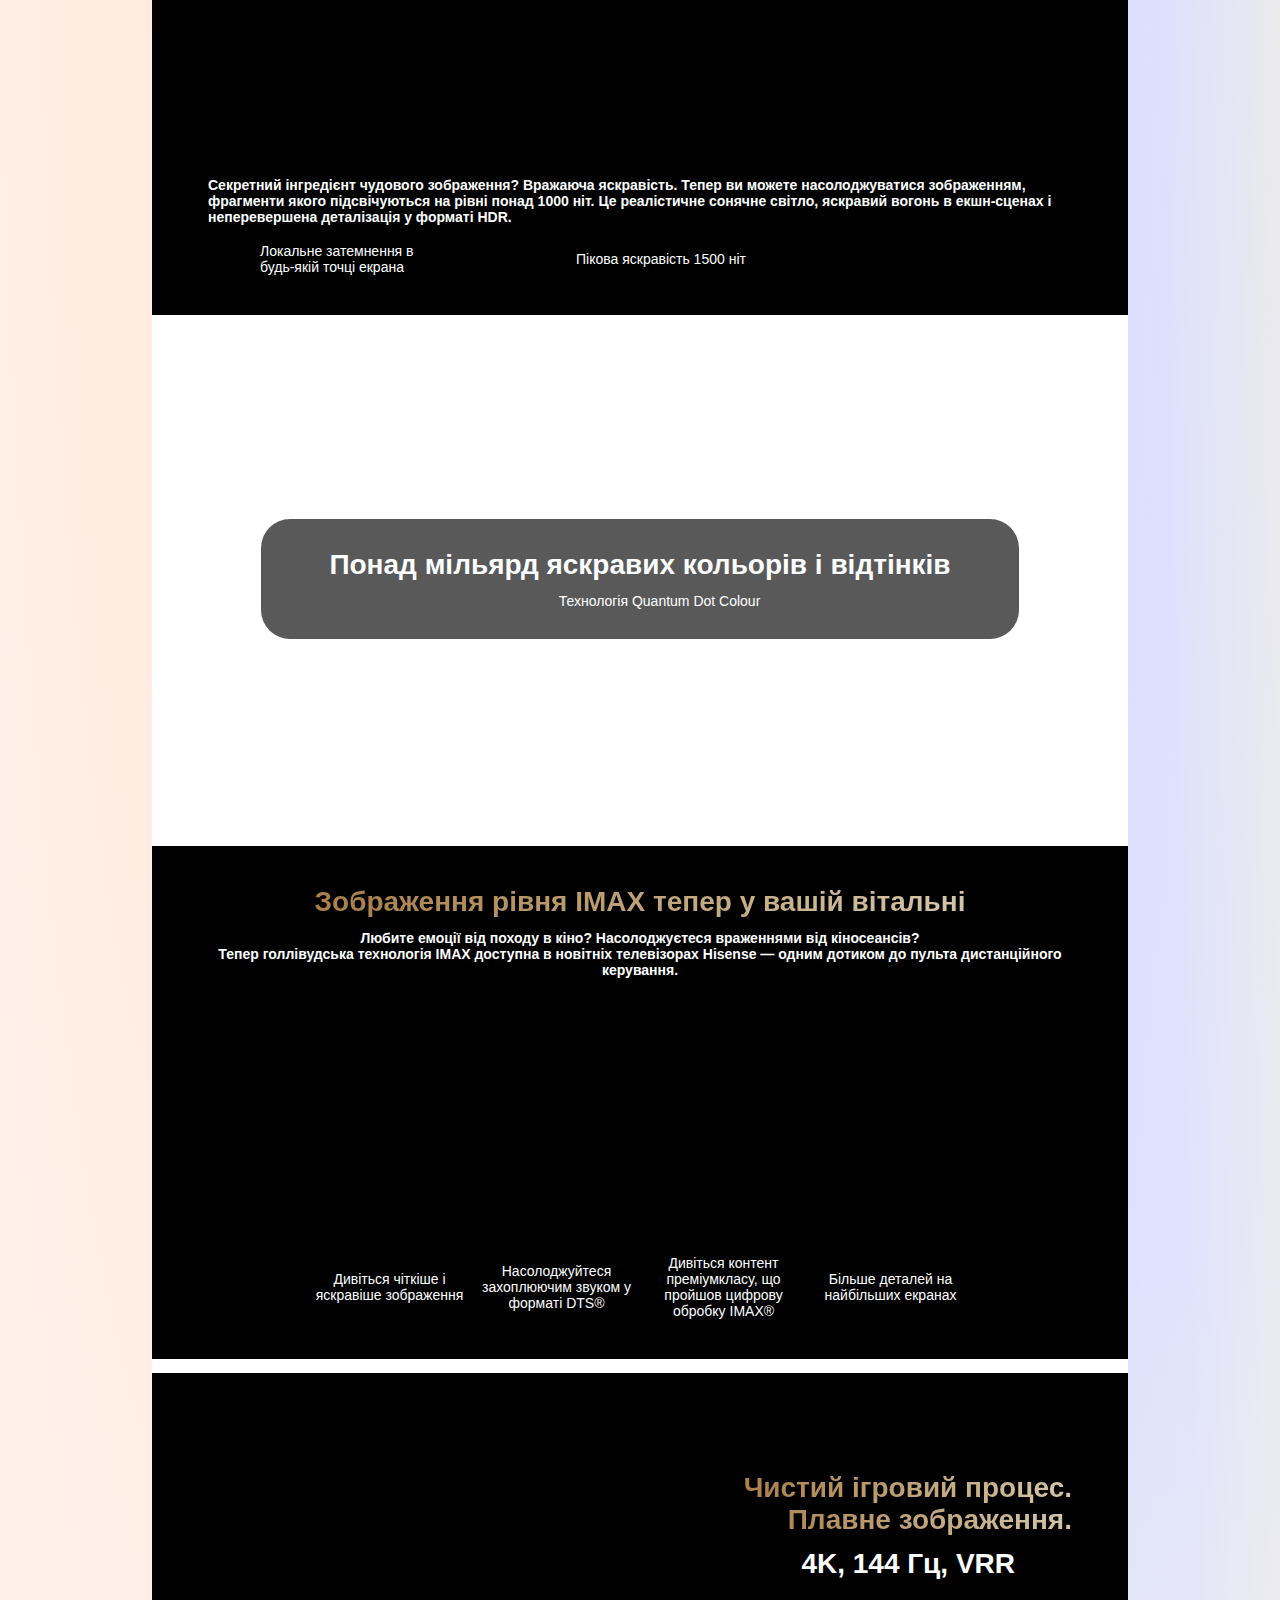
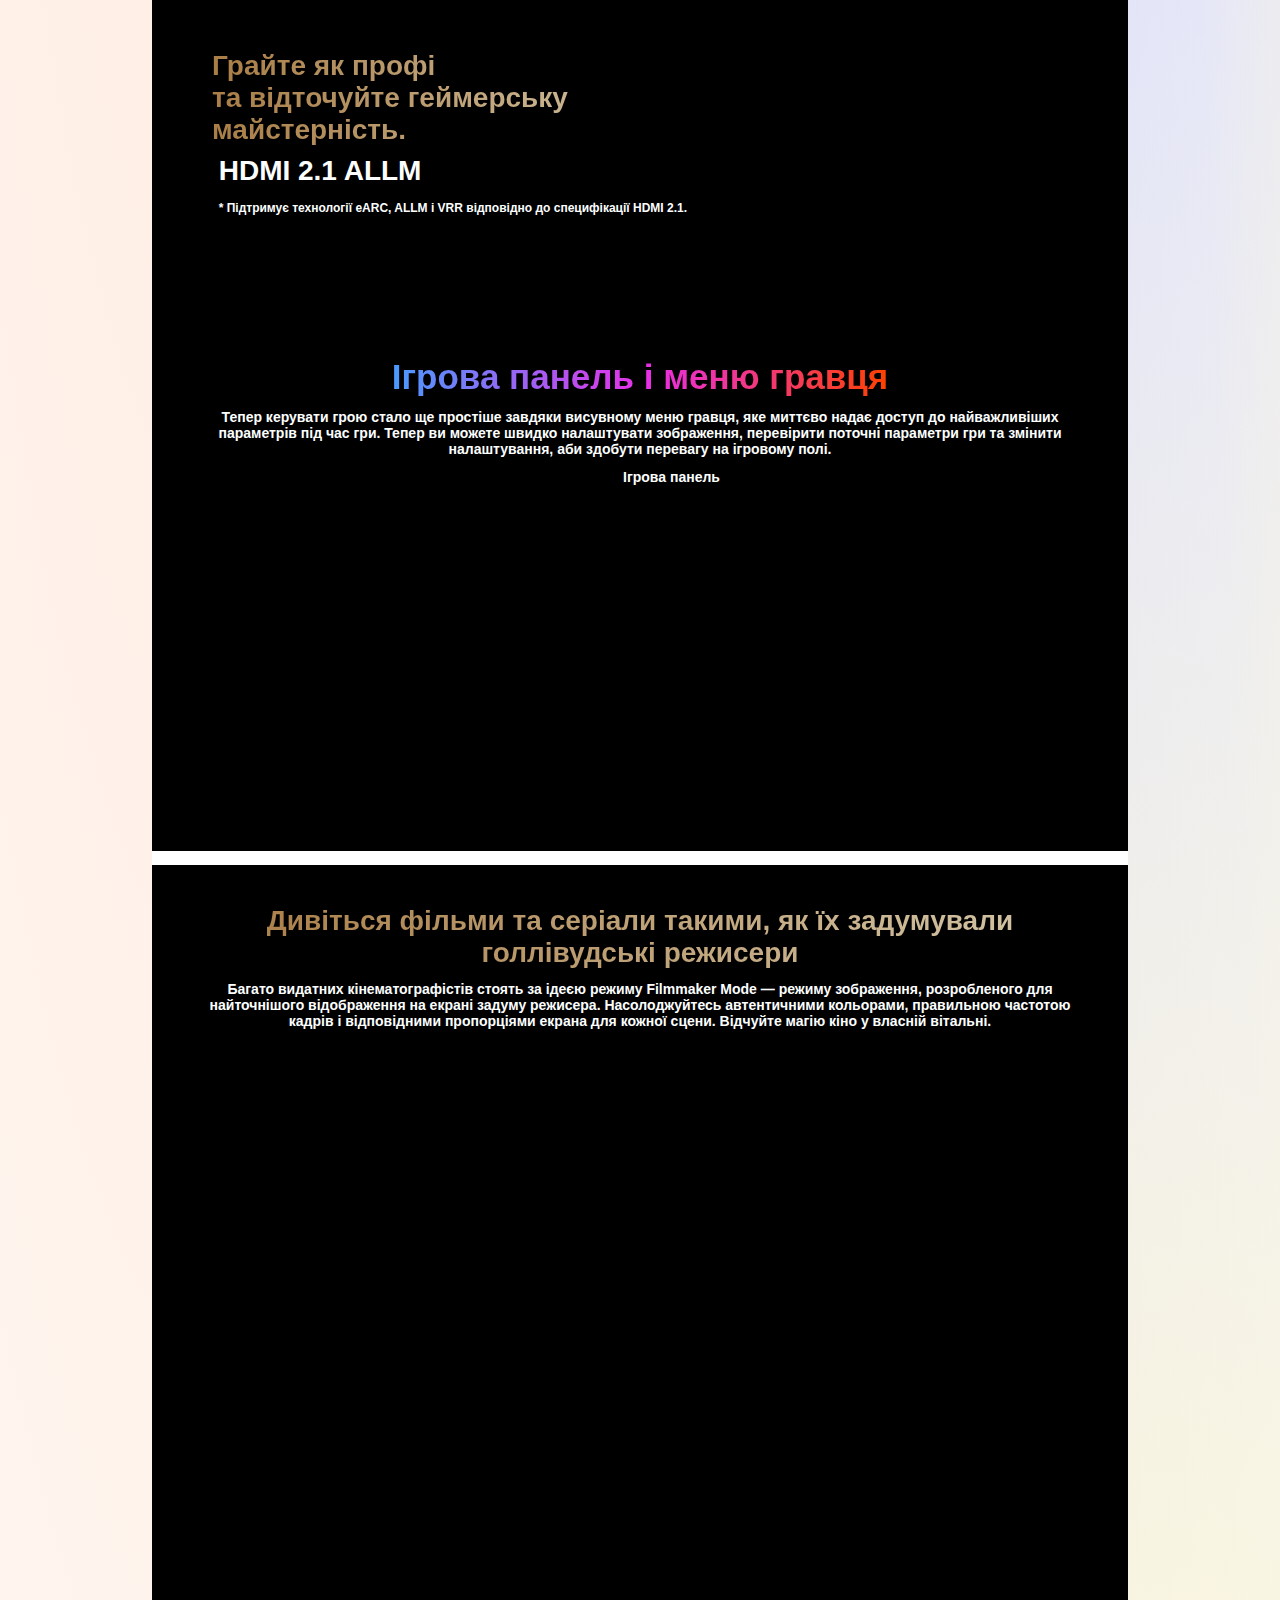
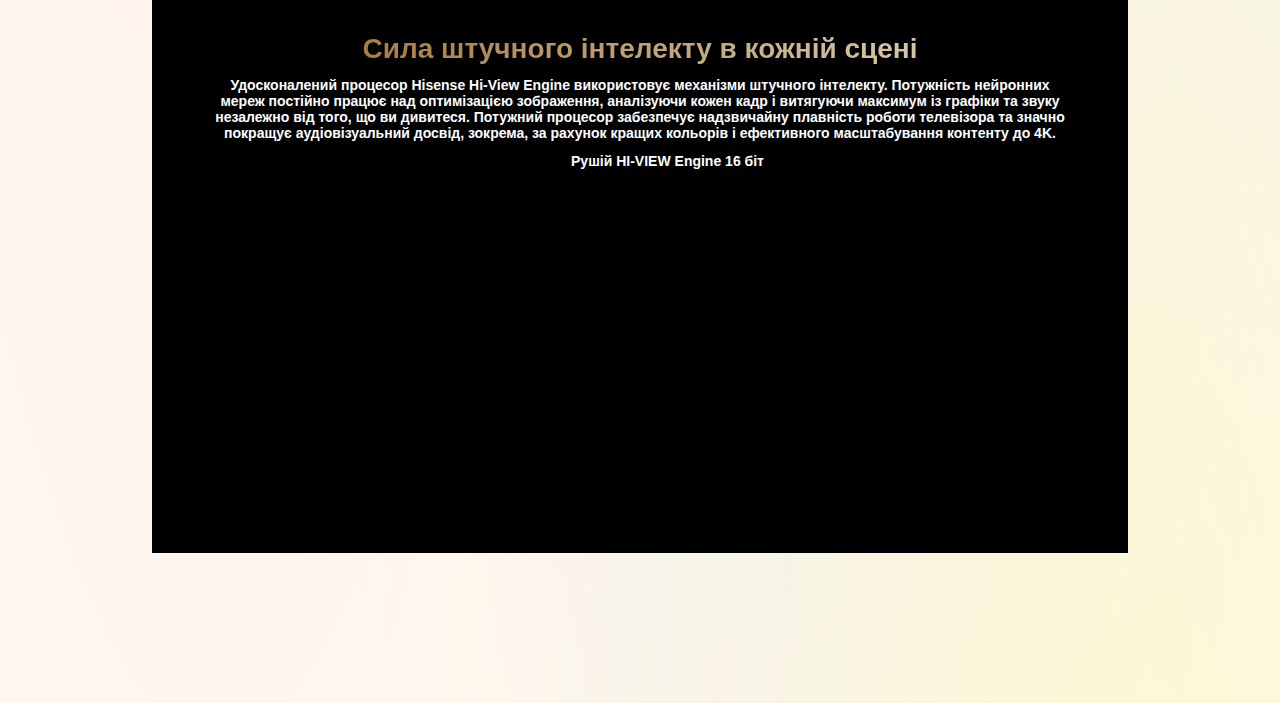
==== commit 4ebf55fc: "done 1440p" ====
--- a/index.html
+++ b/index.html
@@ -170,7 +170,7 @@
                         <div class="model-icon-container">
                             <img src="https://i.citrus.world/uploads/Haber/Hisense-u7kq/compare-U6-char-2.webp" alt=""
                                 class="model-icon-image">
-                            <p class="model-icon-description">Режим
+                            <p class="model-icon-description">Режим<br>
                                 Game Mode Plus</p>
                         </div>
                         <div class="model-icon-container">
@@ -213,7 +213,9 @@
                             <p class="buy-now-container-second-title">85UXKQ</p>
                         </div>
                     </div>
-                    <button class="buy-now-container-button">КУПИТИ ЗАРАЗ</button>
+                    <button class="buy-now-container-button"
+                        onclick="window.location.href = 'https://www.ctrs.com.ua/televizory/brand-hisense/'">КУПИТИ
+                        ЗАРАЗ</button>
                 </div>
                 <div class="buy-now-container">
                     <h3 class="buy-now-container-title">U8KQ</h3>
@@ -234,7 +236,9 @@
                             <p class="buy-now-container-second-title">75U8KQ</p>
                         </div>
                     </div>
-                    <button class="buy-now-container-button">КУПИТИ ЗАРАЗ</button>
+                    <button class="buy-now-container-button"
+                        onclick="window.location.href = 'https://www.ctrs.com.ua/televizory/brand-hisense/'">КУПИТИ
+                        ЗАРАЗ</button>
                 </div>
                 <div class="buy-now-container">
                     <h3 class="buy-now-container-title">U7KQ</h3>
@@ -265,7 +269,9 @@
                             <p class="buy-now-container-second-title">100U7KQ</p>
                         </div>
                     </div>
-                    <button class="buy-now-container-button">КУПИТИ ЗАРАЗ</button>
+                    <button class="buy-now-container-button"
+                        onclick="window.location.href = 'https://www.ctrs.com.ua/televizory/brand-hisense/'">КУПИТИ
+                        ЗАРАЗ</button>
                 </div>
                 <div class="buy-now-container">
                     <h3 class="buy-now-container-title">U6KQ</h3>
@@ -281,7 +287,9 @@
                             <p class="buy-now-container-second-title">65U6KQ</p>
                         </div>
                     </div>
-                    <button class="buy-now-container-button">КУПИТИ ЗАРАЗ</button>
+                    <button class="buy-now-container-button"
+                        onclick="window.location.href = 'https://www.ctrs.com.ua/televizory/brand-hisense/'">КУПИТИ
+                        ЗАРАЗ</button>
                 </div>
             </div>
             <img src="https://i.citrus.world/uploads/Haber/Hisense-u7kq/video-1.webp" alt="" class="video-container">
--- a/styles.css
+++ b/styles.css
@@ -857,213 +857,119 @@
   }
 
   .hisense-U7KQ .buy-now {
+    padding: 80px 101px;
+    gap: 40px;
+  }
+
+  .hisense-U7KQ .buy-now-containers-wrap {
+    gap: 55px;
+  }
+
+  .hisense-U7KQ .buy-now-container {
+    row-gap: 50px;
+  }
+
+  .hisense-U7KQ .buy-now-container-title {
+    font-size: 56px;
+  }
+
+  .hisense-U7KQ .buy-now-image-container {
+    width: 130px;
+    gap: 32px;
+  }
+
+  .hisense-U7KQ .buy-now-container-second-title {
+    font-size: 18px;
+  }
+  .hisense-U7KQ .buy-now-container-button {
+    font-size: 14px;
+    padding: 12px 24px;
+  }
+
+  .hisense-U7KQ .diods {
+    padding: 40px 50px 146px 50px;
+    grid-template-columns: repeat(3, 150px);
+    grid-template-rows: 69px 42px auto;
+    gap: 16px;
+    height: auto;
+  }
+
+  .hisense-U7KQ .diods-title {
+    font-size: 20px;
+    width: 550px;
+  }
+
+  .hisense-U7KQ .diods-description {
+    font-size: 12px;
+    width: 600px;
+  }
+
+  .hisense-U7KQ .attribute-title {
+    font-size: 12px;
+  }
+
+  .hisense-U7KQ .attribute-number {
+    font-size: 28px;
+  }
+
+  .hisense-U7KQ .attribute-uppertitle {
+    font-size: 12px;
+  }
+
+  .hisense-U7KQ .sunshine-picture {
+    padding: 212px 46px 40px 46px;
+    row-gap: 16px;
+    column-gap: 66px;
+    height: auto;
+    grid-template-columns: 152px 66px 92px 154px;
+    grid-template-rows: 46px 70px;
+    background-size: cover;
+  }
+  .hisense-U7KQ .sunshinepicture-title {
+    font-size: 20px;
+    grid-column: 1/4;
+  }
+
+  .hisense-U7KQ .sunshine-picture-description {
+    font-size: 12px;
+    width: 152px;
+    grid-row: 2/3;
+  }
+
+  .hisense-U7KQ .sunshine-picture-img-container {
+    column-gap: 19px;
+    grid-template-columns: 66px 92px 194px;
+    grid-template-rows: 1fr;
+    grid-row: 2/3;
+    grid-column: 2/4;
+    align-items: start;
+  }
+
+  .hisense-U7KQ .sunshine-picture-logo-container {
+    gap: 8px;
+    width: 200px;
+  }
+
+  .hisense-U7KQ .logo-img {
+    width: 40px;
+  }
+
+  .hisense-U7KQ .logo-description {
+    font-size: 10px;
+  }
+
+  .hisense-U7KQ .gaming {
     margin-top: -1px;
-    padding: 40px 27px;
-    background-color: #000;
-    display: flex;
-    flex-wrap: wrap;
-    justify-content: center;
-    gap: 40px;
-  }
-
-  .hisense-U7KQ .buy-now-containers-wrap {
-    display: flex;
-    flex-direction: row;
-    flex-wrap: wrap;
-    justify-content: center;
-    gap: 16px;
-  }
-
-  .hisense-U7KQ .buy-now-container {
-    display: grid;
-    row-gap: 16px;
-    justify-items: center;
-  }
-
-  .hisense-U7KQ .buy-now-container-title {
-    font-family: var(--font-family);
-    font-weight: 700;
-    font-size: 36px;
-    text-align: center;
-    color: #fff;
-    grid-column: 1/4;
-  }
-
-  .hisense-U7KQ .buy-now-image-container {
-    width: 88px;
-    display: grid;
-    gap: 16px;
-  }
-
-  .hisense-U7KQ .buy-now-image {
-    width: 100%;
-  }
-  .hisense-U7KQ .buy-now-container-second-title {
-    font-family: var(--font-family);
-    font-weight: 700;
-    font-size: 12px;
-    text-align: center;
-    color: #fff;
-  }
-  .hisense-U7KQ .buy-now-container-button {
-    font-family: var(--font-family);
-    font-weight: 400;
-    font-size: 14px;
-    color: #000;
-    border-radius: 70px;
-    padding: 10px 16px;
-    border: 0px;
-    background: linear-gradient(90deg, #a97d46 0%, #d4c6a8 100%);
-    grid-column: 1/4;
-  }
-
-  .hisense-U7KQ .diods {
-    margin-top: -4px;
-    padding: 40px 16px;
-    background-image: url("https://i.citrus.world/uploads/Haber/Hisense-u7kq/diods-bg-image.webp");
-    background-size: contain;
-    background-repeat: no-repeat;
-    background-position: bottom;
-    background-color: #000;
-    display: grid;
-    grid-template-columns: 1fr 1fr 1fr;
-    grid-template-rows: 138px 70px 69px;
-    gap: 16px;
-    height: 406px;
-  }
-
-  .hisense-U7KQ .diods-title {
-    font-family: var(--font-family);
-    font-weight: 700;
-    font-size: 20px;
-    background: linear-gradient(78deg, #a97d46 0%, #d4c6a8 100%);
-    background-clip: text;
-    -webkit-background-clip: text;
-    -webkit-text-fill-color: transparent;
-    grid-column: 1/4;
-    width: 310px;
-  }
-
-  .hisense-U7KQ .diods-description {
-    font-family: var(--font-family);
-    font-weight: 400;
-    font-size: 12px;
-    color: #fcfeff;
-    grid-column: 1/4;
-  }
-
-  .hisense-U7KQ .diods-attribute-container-dark {
-    color: #a97d46;
-  }
-
-  .hisense-U7KQ .diods-attribute-container-medium {
-    color: #bfa277;
-  }
-
-  .hisense-U7KQ .diods-attribute-container-light {
-    color: #d1c0a0;
-  }
-
-  .hisense-U7KQ .attribute-title {
-    font-family: var(--font-family);
-    font-weight: 400;
-    font-size: 10px;
-  }
-
-  .hisense-U7KQ .attribute-number {
-    font-family: var(--font-family);
-    font-weight: 400;
-    font-size: 28px;
-  }
-
-  .hisense-U7KQ .attribute-uppertitle {
-    font-family: var(--font-family);
-    font-weight: 400;
-    font-size: 10px;
-  }
-
-  .hisense-U7KQ .sunshine-picture {
-    margin-top: -1px;
-    padding: 40px 16px 0 16px;
-    background-color: #000;
-    display: grid;
-    gap: 16px;
-    background-image: url("https://i.citrus.world/uploads/Haber/Hisense-u7kq/sunshine-picture.webp");
-    background-size: contain;
-    background-repeat: no-repeat;
-    background-position: bottom;
-    height: 420px;
-    grid-template-rows: 46px 42px 68px;
-  }
-  .hisense-U7KQ .sunshinepicture-title {
-    font-family: var(--font-family);
-    font-weight: 700;
-    font-size: 20px;
-    color: #fcfeff;
-  }
-  .title-span-color {
-    background: linear-gradient(78deg, #a97d46 0%, #d4c6a8 100%);
-    background-clip: text;
-    -webkit-background-clip: text;
-    -webkit-text-fill-color: transparent;
-  }
-
-  .hisense-U7KQ .sunshine-picture-description {
-    font-family: var(--font-family);
-    font-weight: 400;
-    font-size: 12px;
-    color: #fcfeff;
-    width: 270px;
-  }
-
-  .hisense-U7KQ .sunshine-picture-img-container {
-    display: grid;
-    column-gap: 19px;
-    row-gap: 8px;
-    grid-template-columns: 57px 78px;
-    grid-template-rows: 32px 36px;
-  }
-
-  .hisense-U7KQ .sunshine-picture-logo {
-    width: 100%;
-  }
-
-  .hisense-U7KQ .sunshine-picture-logo-container {
-    display: flex;
-    gap: 8px;
-    align-items: center;
-    width: 200px;
-  }
-
-  .hisense-U7KQ .logo-img {
-    width: 34px;
-  }
-  .hisense-U7KQ .logo-description {
-    font-family: var(--font-family);
-    font-weight: 400;
-    font-size: 10px;
-    color: #fcfeff;
-  }
-
-  .hisense-U7KQ .gaming {
-    background-color: #000;
-    background-image: url("https://i.citrus.world/uploads/Haber/Hisense-u7kq/gaming.webp");
-    background-size: contain;
-    background-repeat: no-repeat;
-    background-position: bottom;
-    height: 380px;
-    padding: 40px 16px;
-    display: grid;
+    background-size: cover;
+    height: auto;
+    padding: 60px 56px 92px 56px;
     grid-template-rows: 23px 44px 98px 65px;
     gap: 8px;
     justify-items: end;
   }
 
   .hisense-U7KQ .gaming-title {
-    font-family: var(--font-family);
-    font-weight: 700;
     font-size: 20px;
-    color: #fcfeff;
   }
 
   .hisense-U7KQ .gaming-image {
@@ -1071,30 +977,19 @@
   }
 
   .hisense-U7KQ .gaming-description {
-    font-family: var(--font-family);
-    font-weight: 400;
     font-size: 12px;
-    text-align: right;
-    color: #fcfeff;
+    width: 305px;
   }
 
   .hisense-U7KQ .gaming-img-container {
-    display: grid;
     column-gap: 16px;
     row-gap: 8px;
     grid-template-columns: 64px 52px 44px;
     grid-template-rows: 32px 36px;
-    padding-right: 16px;
-  }
-
-  .hisense-U7KQ .gaming-logo {
-    width: 100%;
   }
 
   .hisense-U7KQ .gaming-logo-container {
-    display: flex;
     gap: 8px;
-    align-items: center;
     width: 150px;
   }
 
@@ -1103,71 +998,45 @@
   }
 
   .hisense-U7KQ .gaming-logo-description {
-    font-family: var(--font-family);
-    font-weight: 400;
     font-size: 10px;
-    color: #fcfeff;
   }
 
   .hisense-U7KQ .detalisation {
-    margin-top: -4px;
-    padding: 40px 16px;
-    background-color: #000;
-    display: grid;
+    padding: 30px 41px;
     gap: 14px;
-    background-image: url("https://i.citrus.world/uploads/Haber/Hisense-u7kq/detalisation-main.webp");
-    background-size: contain;
-    background-repeat: no-repeat;
+    background-size: cover;
     background-position: center;
   }
   .hisense-U7KQ .detalisation-title {
-    font-family: var(--font-family);
-    font-weight: 700;
     font-size: 20px;
-    color: #fcfeff;
-    margin-bottom: 130px;
+    margin-bottom: 242px;
   }
   .hisense-U7KQ .detalisation-description {
-    font-family: var(--font-family);
-    font-weight: 700;
     font-size: 12px;
-    color: #fcfeff;
   }
   .hisense-U7KQ .detalisation-attribute-container {
-    display: grid;
-    column-gap: 24px;
-    row-gap: 9px;
-    grid-template-columns: 1fr 1fr;
-    align-items: center;
+    column-gap: 70px;
+    row-gap: 0px;
+    grid-template-columns: 1fr 1fr 1fr 1fr;
   }
   .hisense-U7KQ .detalisation-attribute-first-container {
-    display: flex;
     gap: 9px;
-    align-items: center;
   }
   .hisense-U7KQ .detalisation-attribute-first-icon {
     width: 25px;
   }
   .hisense-U7KQ .detalisation-attribute-first-description {
-    font-family: var(--font-family);
-    font-weight: 400;
     font-size: 10px;
-    color: #fcfeff;
   }
   .hisense-U7KQ .detalisation-attribute-second-container {
-    display: flex;
     gap: 9px;
-    align-items: center;
-    grid-row: 2/3;
+    grid-row: 1/2;
   }
   .hisense-U7KQ .detalisation-attribute-second-icon {
     width: 29px;
   }
   .hisense-U7KQ .detalisation-attribute-second-description {
-    font-family: var(--font-family);
-    font-weight: 400;
     font-size: 10px;
-    color: #fcfeff;
   }
   .hisense-U7KQ .detalisation-attribute-hdr {
     width: 58px;
@@ -1177,112 +1046,66 @@
   }
 
   .hisense-U7KQ .quantum-color {
-    margin-top: -4px;
-    background-image: url("https://i.citrus.world/uploads/Haber/Hisense-u7kq/quantum-color.webp");
-    background-size: cover;
-    background-repeat: no-repeat;
-    background-position: center;
-    height: 276px;
-    display: grid;
-    align-items: center;
-    padding: 0 16px;
+    height: auto;
+    padding: 154px 81px;
   }
 
   .hisense-U7KQ .quantum-color-container {
     border-radius: 21px;
     padding: 22px;
-    background: rgba(0, 0, 0, 0.65);
-    display: flex;
-    flex-direction: column;
-    align-items: center;
-    justify-items: center;
     gap: 9px;
   }
 
   .hisense-U7KQ .quantum-color-container-title {
-    font-family: var(--font-family);
-    font-weight: 700;
     font-size: 20px;
-    text-align: center;
-    color: #fcfeff;
-  }
+  }
+
   .hisense-U7KQ .quantum-color-logo-container {
-    display: flex;
-    flex-direction: row;
-    align-items: center;
     gap: 6px;
   }
+
   .hisense-U7KQ .quantum-logo {
     width: 23px;
   }
 
   .hisense-U7KQ .quantum-logo-description {
-    font-family: var(--font-family);
-    font-weight: 400;
     font-size: 12px;
-    color: #fff;
   }
 
   .hisense-U7KQ .imax {
-    margin-top: -1px;
-    background-color: #000;
-    background-image: url("https://i.citrus.world/uploads/Haber/Hisense-u7kq/imax-main.webp");
-    background-size: contain;
-    background-repeat: no-repeat;
-    background-position: center;
-    height: 530px;
-    padding: 40px 16px;
-    display: flex;
-    flex-direction: column;
-    gap: 170px;
-    justify-content: flex-end;
+    background-size: cover;
+    height: auto;
+    padding: 29px 41px;
+    gap: 165px;
+    align-items: center;
   }
 
   .hisense-U7KQ .imax-header-container {
-    display: flex;
-    flex-direction: column;
-    height: 144px;
+    height: 93px;
     gap: 9px;
-    align-items: center;
   }
 
   .hisense-U7KQ .imax-title {
-    font-family: var(--font-family);
-    font-weight: 700;
     font-size: 20px;
-    text-align: center;
-    background: linear-gradient(90deg, #a97d46 0%, #d4c6a8 100%);
-    background-clip: text;
-    -webkit-background-clip: text;
-    -webkit-text-fill-color: transparent;
   }
 
   .hisense-U7KQ .imax-description {
-    font-family: var(--font-family);
-    font-weight: 700;
     font-size: 12px;
-    text-align: center;
-    color: #fcfeff;
   }
 
   .hisense-U7KQ .imax-logo {
     width: 131px;
-    margin-bottom: 157px;
+    margin-bottom: 0px;
   }
 
   .hisense-U7KQ .imax-attribute-container {
-    display: grid;
-    grid-template-columns: 1fr 1fr;
-    grid-template-rows: 1fr 1fr;
-    column-gap: 9px;
-    row-gap: 40px;
+    grid-template-columns: repeat(4, 110px);
+    grid-template-rows: 1fr;
+    column-gap: 13px;
+    row-gap: 0px;
   }
 
   .hisense-U7KQ .imax-icon-container {
-    display: flex;
-    flex-direction: column;
-    justify-content: center;
-    align-items: center;
     gap: 9px;
   }
 
@@ -1291,151 +1114,94 @@
   }
 
   .hisense-U7KQ .imax-attribute-description {
-    font-family: var(--font-family);
-    font-weight: 400;
     font-size: 12px;
-    text-align: center;
-    color: #fcfeff;
   }
 
   .hisense-U7KQ .profi-gamers {
-    margin-top: -4px;
-    padding: 40px 16px;
-    background-color: #000;
-    background-image: url("https://i.citrus.world/uploads/Haber/Hisense-u7kq/profi-gamers.webp");
-    background-size: contain;
-    background-repeat: no-repeat;
-    background-position: center;
-  }
+    padding: 73px 41px;
+    background-size: cover;
+  }
+
   .hisense-U7KQ .profi-gamers-container {
     display: flex;
     flex-direction: column;
-    gap: 162px;
+    gap: 60px;
     align-items: flex-end;
   }
 
   .hisense-U7KQ .profi-gamers-description-container:first-child {
     width: 235px;
-    display: flex;
-    flex-direction: column;
-    text-align: right;
     gap: 9px;
   }
 
   .hisense-U7KQ .profi-gamers-description-container:nth-child(2) {
-    width: 350px;
-    display: flex;
-    flex-direction: column;
-    text-align: left;
+    width: 395px;
     gap: 9px;
+    margin-right: 240px;
   }
 
   .hisense-U7KQ .profi-gamers-title {
-    font-family: var(--font-family);
-    font-weight: 700;
     font-size: 20px;
-    text-align: inherit;
-    background: linear-gradient(90deg, #a97d46 0%, #d4c6a8 100%);
-    background-clip: text;
-    -webkit-background-clip: text;
-    -webkit-text-fill-color: transparent;
-  }
+  }
+
   .hisense-U7KQ .profi-gamers-uppertitle {
-    display: flex;
-    flex-direction: row;
-    justify-content: flex-end;
     gap: 9px;
   }
+
   .hisense-U7KQ .profi-gamers-uppertitle-attribute {
-    font-family: var(--font-family);
-    font-weight: 700;
     font-size: 20px;
-    text-align: inherit;
-    color: #fcfeff;
-  }
+  }
+
   .hisense-U7KQ .profi-gamers-uppertitle-image {
     width: 35px;
   }
+
   .hisense-U7KQ .uppertitle-attribute-span {
     font-size: 10px;
   }
 
   .hisense-U7KQ .gaming-panel {
-    margin-top: -1px;
-    background-color: #000;
-    padding: 40px 16px 155px 16px;
-    background-image: url("https://i.citrus.world/uploads/Haber/Hisense-u7kq/gaming-panel.webp");
-    background-size: contain;
-    background-repeat: no-repeat;
-    background-position: bottom;
-  }
+    padding: 30px 41px 265px 41px;
+    background-size: cover;
+  }
+
   .hisense-U7KQ .gaming-panel-container {
-    display: flex;
-    flex-direction: column;
     gap: 9px;
-    align-items: center;
-  }
+  }
+
   .hisense-U7KQ .gaming-panel-container-title {
-    font-family: var(--font-family);
-    font-weight: 700;
     font-size: 24px;
-    text-align: center;
-    background: linear-gradient(90deg, #499aff 0%, #e92fe8 51.2%, #fe4100 100%);
-    background-clip: text;
-    -webkit-background-clip: text;
-    -webkit-text-fill-color: transparent;
-  }
+  }
+
   .hisense-U7KQ .gaming-panel-description {
-    font-family: var(--font-family);
-    font-weight: 700;
     font-size: 12px;
-    text-align: center;
-    color: #fcfeff;
-  }
+  }
+
   .hisense-U7KQ .gaming-panel-icon-container {
-    display: flex;
     gap: 4px;
   }
+
   .hisense-U7KQ .gaming-panel-icon-container-image {
     width: 38px;
   }
+
   .hisense-U7KQ .gaming-panel-icon-container-description {
-    font-family: var(--font-family);
-    font-weight: 700;
     font-size: 12px;
-    color: #fcfeff;
   }
 
   .hisense-U7KQ .hollywood-production {
-    margin-top: -4px;
-    display: grid;
     gap: 9px;
     justify-items: center;
-    padding: 40px 16px 230px 16px;
-    background-color: #000;
-    background-image: url("https://i.citrus.world/uploads/Haber/Hisense-u7kq/hollywood-main.webp");
-    background-size: contain;
-    background-repeat: no-repeat;
-    background-position: bottom;
+    padding: 30px 35px 408px 35px;
+    background-size: cover;
   }
 
   .hisense-U7KQ .hollywood-production-title {
-    font-family: var(--font-family);
-    font-weight: 700;
     font-size: 20px;
-    text-align: center;
-    background: linear-gradient(90deg, #a97d46 0%, #d4c6a8 100%);
-    background-clip: text;
-    -webkit-background-clip: text;
-    -webkit-text-fill-color: transparent;
   }
 
   .hisense-U7KQ .hollywood-production-description {
-    font-family: var(--font-family);
-    font-weight: 700;
     font-size: 12px;
-    text-align: center;
-    color: #fcfeff;
   }
 
   .hisense-U7KQ .hollywood-production-image {
@@ -1443,42 +1209,21 @@
   }
 
   .hisense-U7KQ .ai {
-    display: grid;
-    justify-items: center;
     gap: 9px;
-    padding: 40px 16px 150px 16px;
-    background-color: #000;
-    background-image: url("https://i.citrus.world/uploads/Haber/Hisense-u7kq/ai-main.webp");
-    background-size: contain;
-    background-repeat: no-repeat;
-    background-position: bottom;
-    margin-top: -1px;
+    padding: 0px 41px 276px 41px;
+    background-size: cover;
   }
 
   .hisense-U7KQ .ai-title {
-    font-family: var(--font-family);
-    font-weight: 700;
     font-size: 20px;
-    text-align: center;
-    background: linear-gradient(90deg, #a97d46 0%, #d4c6a8 100%);
-    background-clip: text;
-    -webkit-background-clip: text;
-    -webkit-text-fill-color: transparent;
   }
 
   .hisense-U7KQ .ai-description {
-    font-family: var(--font-family);
-    font-weight: 700;
     font-size: 10px;
-    text-align: center;
-    color: #fcfeff;
   }
 
   .hisense-U7KQ .ai-icon-container {
-    display: flex;
     gap: 9px;
-    justify-content: center;
-    align-items: center;
   }
 
   .hisense-U7KQ .ai-icon {
@@ -1486,9 +1231,805 @@
   }
 
   .hisense-U7KQ .ai-icon-description {
-    font-family: var(--font-family);
-    font-weight: 700;
     font-size: 12px;
-    color: #fcfeff;
-  }
-}
+  }
+}
+
+@media (min-width: 1024px) {
+  .hisense-U7KQ .hero {
+    grid-template-rows: 416px;
+    grid-template-columns: 615px 1fr;
+  }
+
+  .hisense-U7KQ .hero-bg-main-title {
+    width: 281px;
+  }
+
+  .hisense-U7KQ .hero-bg-secondary-title {
+    width: 300px;
+  }
+
+  .hisense-U7KQ .compare {
+    padding: 100px 56px;
+  }
+
+  .hisense-U7KQ .compare-label {
+    width: 130px;
+  }
+
+  .hisense-U7KQ .compare-label-container {
+    grid-template-columns: 130px 400px;
+    grid-template-rows: 52px 52px;
+  }
+
+  .hisense-U7KQ .compare-label-title {
+    font-size: 40px;
+  }
+
+  .hisense-U7KQ .compare-label-description {
+    font-size: 22px;
+  }
+
+  .hisense-U7KQ .model-title-image {
+    width: 120px;
+    height: 87px;
+  }
+
+  .hisense-U7KQ .model-container-image {
+    width: 144px;
+  }
+
+  .hisense-U7KQ .buy-now {
+    padding: 100px 130px;
+    gap: 70px;
+  }
+
+  .hisense-U7KQ .buy-now-containers-wrap {
+    gap: 80px;
+  }
+
+  .hisense-U7KQ .buy-now-container {
+    row-gap: 32px;
+  }
+
+  .hisense-U7KQ .buy-now-container-title {
+    font-size: 70px;
+  }
+
+  .hisense-U7KQ .buy-now-image-container {
+    width: 180px;
+    gap: 16px;
+  }
+
+  .hisense-U7KQ .buy-now-container-second-title {
+    font-size: 22px;
+  }
+
+  .hisense-U7KQ .buy-now-container-button {
+    font-size: 14px;
+    padding: 12px 24px;
+  }
+
+  .hisense-U7KQ .diods {
+    padding: 60px 56px 228px 56px;
+    grid-template-columns: repeat(3, 204px);
+    grid-template-rows: 99px 48px auto;
+    gap: 16px;
+    background-size: cover;
+  }
+
+  .hisense-U7KQ .diods-title {
+    font-size: 28px;
+    width: 800px;
+  }
+
+  .hisense-U7KQ .diods-description {
+    font-size: 14px;
+    width: 870px;
+  }
+
+  .hisense-U7KQ .attribute-title {
+    font-size: 14px;
+  }
+
+  .hisense-U7KQ .attribute-number {
+    font-size: 28px;
+  }
+
+  .hisense-U7KQ .attribute-uppertitle {
+    font-size: 14px;
+    width: 104px;
+  }
+
+  .hisense-U7KQ .sunshine-picture {
+    padding: 358px 56px 60px 56px;
+    row-gap: 16px;
+    column-gap: 66px;
+    grid-template-columns: 357px 72px 104px 230px;
+    grid-template-rows: 66px 70px;
+  }
+  .hisense-U7KQ .sunshinepicture-title {
+    font-size: 28px;
+  }
+
+  .hisense-U7KQ .sunshine-picture-description {
+    font-size: 14px;
+    width: 357px;
+  }
+
+  .hisense-U7KQ .sunshine-picture-img-container {
+    column-gap: 19px;
+    grid-template-columns: 72px 101px 200px;
+  }
+
+  .hisense-U7KQ .sunshine-picture-logo-container {
+    gap: 8px;
+    width: 230px;
+  }
+
+  .hisense-U7KQ .logo-img {
+    width: 48px;
+  }
+
+  .hisense-U7KQ .logo-description {
+    font-size: 12px;
+  }
+
+  .hisense-U7KQ .gaming {
+    padding: 60px 56px 198px 56px;
+    grid-template-rows: 33px 44px 112px 77px;
+    gap: 8px;
+  }
+
+  .hisense-U7KQ .gaming-title {
+    font-size: 28px;
+  }
+
+  .hisense-U7KQ .gaming-image {
+    width: 256px;
+  }
+
+  .hisense-U7KQ .gaming-description {
+    font-size: 14px;
+    width: 352px;
+  }
+
+  .hisense-U7KQ .gaming-img-container {
+    column-gap: 24px;
+    row-gap: 16px;
+    grid-template-columns: 80px 65px 55px;
+    grid-template-rows: 29px 32px;
+  }
+
+  .hisense-U7KQ .gaming-logo-container {
+    gap: 11px;
+    width: 150px;
+  }
+
+  .hisense-U7KQ .gaming-logo-img {
+    width: 50px;
+  }
+
+  .hisense-U7KQ .gaming-logo-description {
+    font-size: 11px;
+  }
+
+  .hisense-U7KQ .detalisation {
+    padding: 40px 56px;
+    gap: 18px;
+  }
+
+  .hisense-U7KQ .detalisation-title {
+    font-size: 28px;
+    margin-bottom: 320px;
+  }
+  .hisense-U7KQ .detalisation-description {
+    font-size: 14px;
+  }
+  .hisense-U7KQ .detalisation-attribute-container {
+    column-gap: 95px;
+  }
+  .hisense-U7KQ .detalisation-attribute-first-container {
+    gap: 12px;
+  }
+  .hisense-U7KQ .detalisation-attribute-first-icon {
+    width: 33px;
+  }
+  .hisense-U7KQ .detalisation-attribute-first-description {
+    font-size: 14px;
+    width: 176px;
+  }
+  .hisense-U7KQ .detalisation-attribute-second-container {
+    gap: 12px;
+  }
+  .hisense-U7KQ .detalisation-attribute-second-icon {
+    width: 40px;
+  }
+  .hisense-U7KQ .detalisation-attribute-second-description {
+    font-size: 14px;
+    width: 176px;
+  }
+  .hisense-U7KQ .detalisation-attribute-hdr {
+    width: 79px;
+  }
+  .hisense-U7KQ .detalisation-attribute-dolby {
+    width: 65px;
+  }
+
+  .hisense-U7KQ .quantum-color {
+    padding: 208px 109px;
+  }
+
+  .hisense-U7KQ .quantum-color-container {
+    border-radius: 29px;
+    padding: 30px;
+    gap: 12px;
+  }
+
+  .hisense-U7KQ .quantum-color-container-title {
+    font-size: 28px;
+  }
+
+  .hisense-U7KQ .quantum-color-logo-container {
+    gap: 8px;
+  }
+
+  .hisense-U7KQ .quantum-logo {
+    width: 31px;
+  }
+
+  .hisense-U7KQ .quantum-logo-description {
+    font-size: 14px;
+  }
+
+  .hisense-U7KQ .imax {
+    padding: 40px 56px;
+    gap: 241px;
+  }
+
+  .hisense-U7KQ .imax-header-container {
+    height: 119px;
+    gap: 12px;
+  }
+
+  .hisense-U7KQ .imax-title {
+    font-size: 28px;
+  }
+
+  .hisense-U7KQ .imax-description {
+    font-size: 14px;
+  }
+
+  .hisense-U7KQ .imax-logo {
+    width: 178px;
+  }
+
+  .hisense-U7KQ .imax-attribute-container {
+    grid-template-columns: repeat(4, 150px);
+    column-gap: 17px;
+  }
+
+  .hisense-U7KQ .imax-icon-container {
+    gap: 9px;
+  }
+
+  .hisense-U7KQ .imax-attribute-icon {
+    width: 42px;
+  }
+
+  .hisense-U7KQ .imax-attribute-description {
+    font-size: 14px;
+  }
+
+  .hisense-U7KQ .profi-gamers {
+    padding: 99px 56px;
+  }
+
+  .hisense-U7KQ .profi-gamers-container {
+    gap: 70px;
+  }
+
+  .hisense-U7KQ .profi-gamers-description-container:first-child {
+    width: 335px;
+    gap: 12px;
+  }
+
+  .hisense-U7KQ .profi-gamers-description-container:nth-child(2) {
+    width: 475px;
+    gap: 9px;
+    margin-right: 385px;
+  }
+
+  .hisense-U7KQ .profi-gamers-title {
+    font-size: 28px;
+  }
+
+  .hisense-U7KQ .profi-gamers-uppertitle {
+    gap: 9px;
+  }
+
+  .hisense-U7KQ .profi-gamers-uppertitle-attribute {
+    font-size: 28px;
+  }
+
+  .hisense-U7KQ .profi-gamers-uppertitle-image {
+    width: 48px;
+  }
+
+  .hisense-U7KQ .uppertitle-attribute-span {
+    font-size: 12px;
+  }
+
+  .hisense-U7KQ .gaming-panel {
+    padding: 40px 56px 366px 56px;
+  }
+
+  .hisense-U7KQ .gaming-panel-container {
+    gap: 12px;
+  }
+
+  .hisense-U7KQ .gaming-panel-container-title {
+    font-size: 35px;
+  }
+
+  .hisense-U7KQ .gaming-panel-description {
+    font-size: 14px;
+  }
+
+  .hisense-U7KQ .gaming-panel-icon-container {
+    gap: 12px;
+  }
+
+  .hisense-U7KQ .gaming-panel-icon-container-image {
+    width: 51px;
+  }
+
+  .hisense-U7KQ .gaming-panel-icon-container-description {
+    font-size: 14px;
+  }
+
+  .hisense-U7KQ .hollywood-production {
+    gap: 12px;
+    padding: 40px 56px 593px 56px;
+  }
+
+  .hisense-U7KQ .hollywood-production-title {
+    font-size: 28px;
+  }
+
+  .hisense-U7KQ .hollywood-production-description {
+    font-size: 14px;
+  }
+
+  .hisense-U7KQ .hollywood-production-image {
+    width: 52px;
+  }
+
+  .hisense-U7KQ .ai {
+    gap: 12px;
+    padding: 0px 56px 384px 56px;
+  }
+
+  .hisense-U7KQ .ai-title {
+    font-size: 28px;
+  }
+
+  .hisense-U7KQ .ai-description {
+    font-size: 14px;
+  }
+
+  .hisense-U7KQ .ai-icon-container {
+    gap: 12px;
+  }
+
+  .hisense-U7KQ .ai-icon {
+    width: 43px;
+  }
+
+  .hisense-U7KQ .ai-icon-description {
+    font-size: 14px;
+  }
+}
+
+@media (min-width: 1440px) {
+  .hisense-U7KQ .hero {
+    grid-template-rows: 583px;
+    grid-template-columns: 862px 1fr;
+  }
+
+  .hisense-U7KQ .hero-bg-main-title {
+    width: 394px;
+    margin-top: 84px;
+  }
+
+  .hisense-U7KQ .hero-bg-secondary-title {
+    width: 400px;
+  }
+
+  .hisense-U7KQ .compare {
+    padding: 100px 56px;
+  }
+
+  .hisense-U7KQ .compare-label {
+    width: 180px;
+  }
+
+  .hisense-U7KQ .compare-label-container {
+    grid-template-columns: 180px 589px;
+    grid-template-rows: 70px 76px;
+  }
+
+  .hisense-U7KQ .compare-model-container {
+    gap: 40px;
+  }
+
+  .hisense-U7KQ .compare-label-title {
+    font-size: 60px;
+  }
+
+  .hisense-U7KQ .compare-label-description {
+    font-size: 32px;
+  }
+
+  .hisense-U7KQ .model-icon-container {
+    width: 284px;
+  }
+
+  .hisense-U7KQ .model-icon-image {
+    width: 96px;
+  }
+
+  .hisense-U7KQ .model-icon-description {
+    font-size: 14px;
+  }
+
+  .hisense-U7KQ .model-title-image {
+    width: 200px;
+    height: 146px;
+  }
+
+  .hisense-U7KQ .model-container-image {
+    width: 234px;
+  }
+
+  .hisense-U7KQ .buy-now {
+    padding: 120px 225px;
+    gap: 80px;
+  }
+
+  .hisense-U7KQ .buy-now-container-title {
+    font-size: 100px;
+  }
+
+  .hisense-U7KQ .buy-now-image-container {
+    width: 240px;
+    gap: 16px;
+  }
+
+  .hisense-U7KQ .buy-now-container-second-title {
+    font-size: 32px;
+  }
+
+  .hisense-U7KQ .buy-now-container-button {
+    font-size: 20px;
+    border-radius: 70px;
+    padding: 16px 44px;
+  }
+
+  .hisense-U7KQ .diods {
+    padding: 88px 80px 352px 80px;
+    grid-template-columns: repeat(3, 204px);
+    grid-template-rows: 141px 42px auto;
+  }
+
+  .hisense-U7KQ .diods-title {
+    font-size: 40px;
+    width: 1100px;
+  }
+
+  .hisense-U7KQ .diods-description {
+    font-size: 18px;
+    width: 1200px;
+  }
+
+  .hisense-U7KQ .attribute-title {
+    font-size: 18px;
+  }
+
+  .hisense-U7KQ .attribute-number {
+    font-size: 40px;
+  }
+
+  .hisense-U7KQ .attribute-uppertitle {
+    font-size: 18px;
+    width: 133px;
+  }
+
+  .hisense-U7KQ .sunshine-picture {
+    padding: 513px 75px 82px 55px;
+    grid-template-columns: 609px 95px 114px 284px;
+    grid-template-rows: 94px 63px;
+  }
+  .hisense-U7KQ .sunshinepicture-title {
+    font-size: 40px;
+  }
+
+  .hisense-U7KQ .sunshine-picture-description {
+    font-size: 18px;
+    width: 609px;
+  }
+
+  .hisense-U7KQ .sunshine-picture-img-container {
+    grid-template-columns: 94px 114px 200px;
+    align-items: center;
+  }
+
+  .hisense-U7KQ .sunshine-picture-logo-container {
+    gap: 29px;
+    width: 284px;
+  }
+
+  .hisense-U7KQ .logo-img {
+    width: 59px;
+  }
+
+  .hisense-U7KQ .logo-description {
+    font-size: 14px;
+  }
+
+  .hisense-U7KQ .gaming {
+    padding: 80px 80px 395px 80px;
+    grid-template-rows: 47px 64px 126px 32px;
+    gap: 8px;
+  }
+
+  .hisense-U7KQ .gaming-title {
+    font-size: 40px;
+  }
+
+  .hisense-U7KQ .gaming-image {
+    width: 379px;
+  }
+
+  .hisense-U7KQ .gaming-description {
+    font-size: 18px;
+    width: 553px;
+  }
+
+  .hisense-U7KQ .gaming-img-container {
+    column-gap: 24px;
+    row-gap: 0px;
+    grid-template-columns: 80px 65px 55px 57px 149px;
+    grid-template-rows: 1fr;
+  }
+
+  .hisense-U7KQ .gaming-logo-container {
+    gap: 11px;
+    width: 150px;
+  }
+
+  .hisense-U7KQ .gaming-logo-img {
+    width: 50px;
+  }
+
+  .hisense-U7KQ .gaming-logo-description {
+    font-size: 11px;
+  }
+
+  .hisense-U7KQ .detalisation {
+    padding: 45px 80px;
+    gap: 24px;
+  }
+
+  .hisense-U7KQ .detalisation-title {
+    font-size: 40px;
+    margin-bottom: 475px;
+  }
+  .hisense-U7KQ .detalisation-description {
+    font-size: 17px;
+  }
+  .hisense-U7KQ .detalisation-attribute-container {
+    column-gap: 95px;
+  }
+  .hisense-U7KQ .detalisation-attribute-first-container {
+    gap: 12px;
+  }
+  .hisense-U7KQ .detalisation-attribute-first-icon {
+    width: 46px;
+  }
+  .hisense-U7KQ .detalisation-attribute-first-description {
+    font-size: 18px;
+    width: 260px;
+  }
+  .hisense-U7KQ .detalisation-attribute-second-container {
+    gap: 12px;
+  }
+  .hisense-U7KQ .detalisation-attribute-second-icon {
+    width: 56px;
+  }
+  .hisense-U7KQ .detalisation-attribute-second-description {
+    font-size: 18px;
+    width: 240px;
+  }
+  .hisense-U7KQ .detalisation-attribute-hdr {
+    width: 110px;
+  }
+  .hisense-U7KQ .detalisation-attribute-dolby {
+    width: 91px;
+  }
+
+  .hisense-U7KQ .quantum-color {
+    padding: 292px 153px;
+  }
+
+  .hisense-U7KQ .quantum-color-container {
+    border-radius: 40px;
+    padding: 40px;
+    gap: 17px;
+  }
+
+  .hisense-U7KQ .quantum-color-container-title {
+    font-size: 40px;
+  }
+
+  .hisense-U7KQ .quantum-color-logo-container {
+    gap: 11px;
+  }
+
+  .hisense-U7KQ .quantum-logo {
+    width: 44px;
+  }
+
+  .hisense-U7KQ .quantum-logo-description {
+    font-size: 18px;
+  }
+
+  .hisense-U7KQ .imax {
+    padding: 45px 80px;
+    gap: 392px;
+  }
+
+  .hisense-U7KQ .imax-header-container {
+    height: 140px;
+    gap: 16px;
+  }
+
+  .hisense-U7KQ .imax-title {
+    font-size: 40px;
+  }
+
+  .hisense-U7KQ .imax-description {
+    font-size: 18px;
+  }
+
+  .hisense-U7KQ .imax-logo {
+    width: 249px;
+  }
+
+  .hisense-U7KQ .imax-attribute-container {
+    grid-template-columns: repeat(4, 209px);
+    column-gap: 24px;
+  }
+
+  .hisense-U7KQ .imax-icon-container {
+    gap: 16px;
+  }
+
+  .hisense-U7KQ .imax-attribute-icon {
+    width: 60px;
+  }
+
+  .hisense-U7KQ .imax-attribute-description {
+    font-size: 18px;
+  }
+
+  .hisense-U7KQ .profi-gamers {
+    padding: 139px 80px;
+  }
+
+  .hisense-U7KQ .profi-gamers-container {
+    gap: 70px;
+  }
+
+  .hisense-U7KQ .profi-gamers-description-container:first-child {
+    width: 470px;
+    gap: 16px;
+  }
+
+  .hisense-U7KQ .profi-gamers-description-container:nth-child(2) {
+    width: 575px;
+    gap: 12px;
+    margin-right: 635px;
+  }
+
+  .hisense-U7KQ .profi-gamers-title {
+    font-size: 40px;
+  }
+
+  .hisense-U7KQ .profi-gamers-uppertitle {
+    gap: 12px;
+    margin-right: 23px;
+  }
+
+  .hisense-U7KQ .profi-gamers-uppertitle-attribute {
+    font-size: 40px;
+  }
+
+  .hisense-U7KQ .profi-gamers-uppertitle-image {
+    width: 67px;
+  }
+
+  .hisense-U7KQ .uppertitle-attribute-span {
+    font-size: 14px;
+  }
+
+  .hisense-U7KQ .gaming-panel {
+    padding: 49px 80px 525px 80px;
+  }
+
+  .hisense-U7KQ .gaming-panel-container {
+    gap: 16px;
+  }
+
+  .hisense-U7KQ .gaming-panel-container-title {
+    font-size: 50px;
+  }
+
+  .hisense-U7KQ .gaming-panel-description {
+    font-size: 18px;
+  }
+
+  .hisense-U7KQ .gaming-panel-icon-container {
+    gap: 16px;
+  }
+
+  .hisense-U7KQ .gaming-panel-icon-container-image {
+    width: 72px;
+  }
+
+  .hisense-U7KQ .gaming-panel-icon-container-description {
+    font-size: 18px;
+  }
+
+  .hisense-U7KQ .hollywood-production {
+    gap: 16px;
+    padding: 100px 80px 795px 80px;
+  }
+
+  .hisense-U7KQ .hollywood-production-title {
+    font-size: 40px;
+  }
+
+  .hisense-U7KQ .hollywood-production-description {
+    font-size: 18px;
+  }
+
+  .hisense-U7KQ .hollywood-production-image {
+    width: 64px;
+  }
+
+  .hisense-U7KQ .ai {
+    gap: 16px;
+    padding: 0px 80px 545px 80px;
+  }
+
+  .hisense-U7KQ .ai-title {
+    font-size: 40px;
+  }
+
+  .hisense-U7KQ .ai-description {
+    font-size: 18px;
+  }
+
+  .hisense-U7KQ .ai-icon-container {
+    gap: 16px;
+  }
+
+  .hisense-U7KQ .ai-icon {
+    width: 60px;
+  }
+
+  .hisense-U7KQ .ai-icon-description {
+    font-size: 18px;
+  }
+}
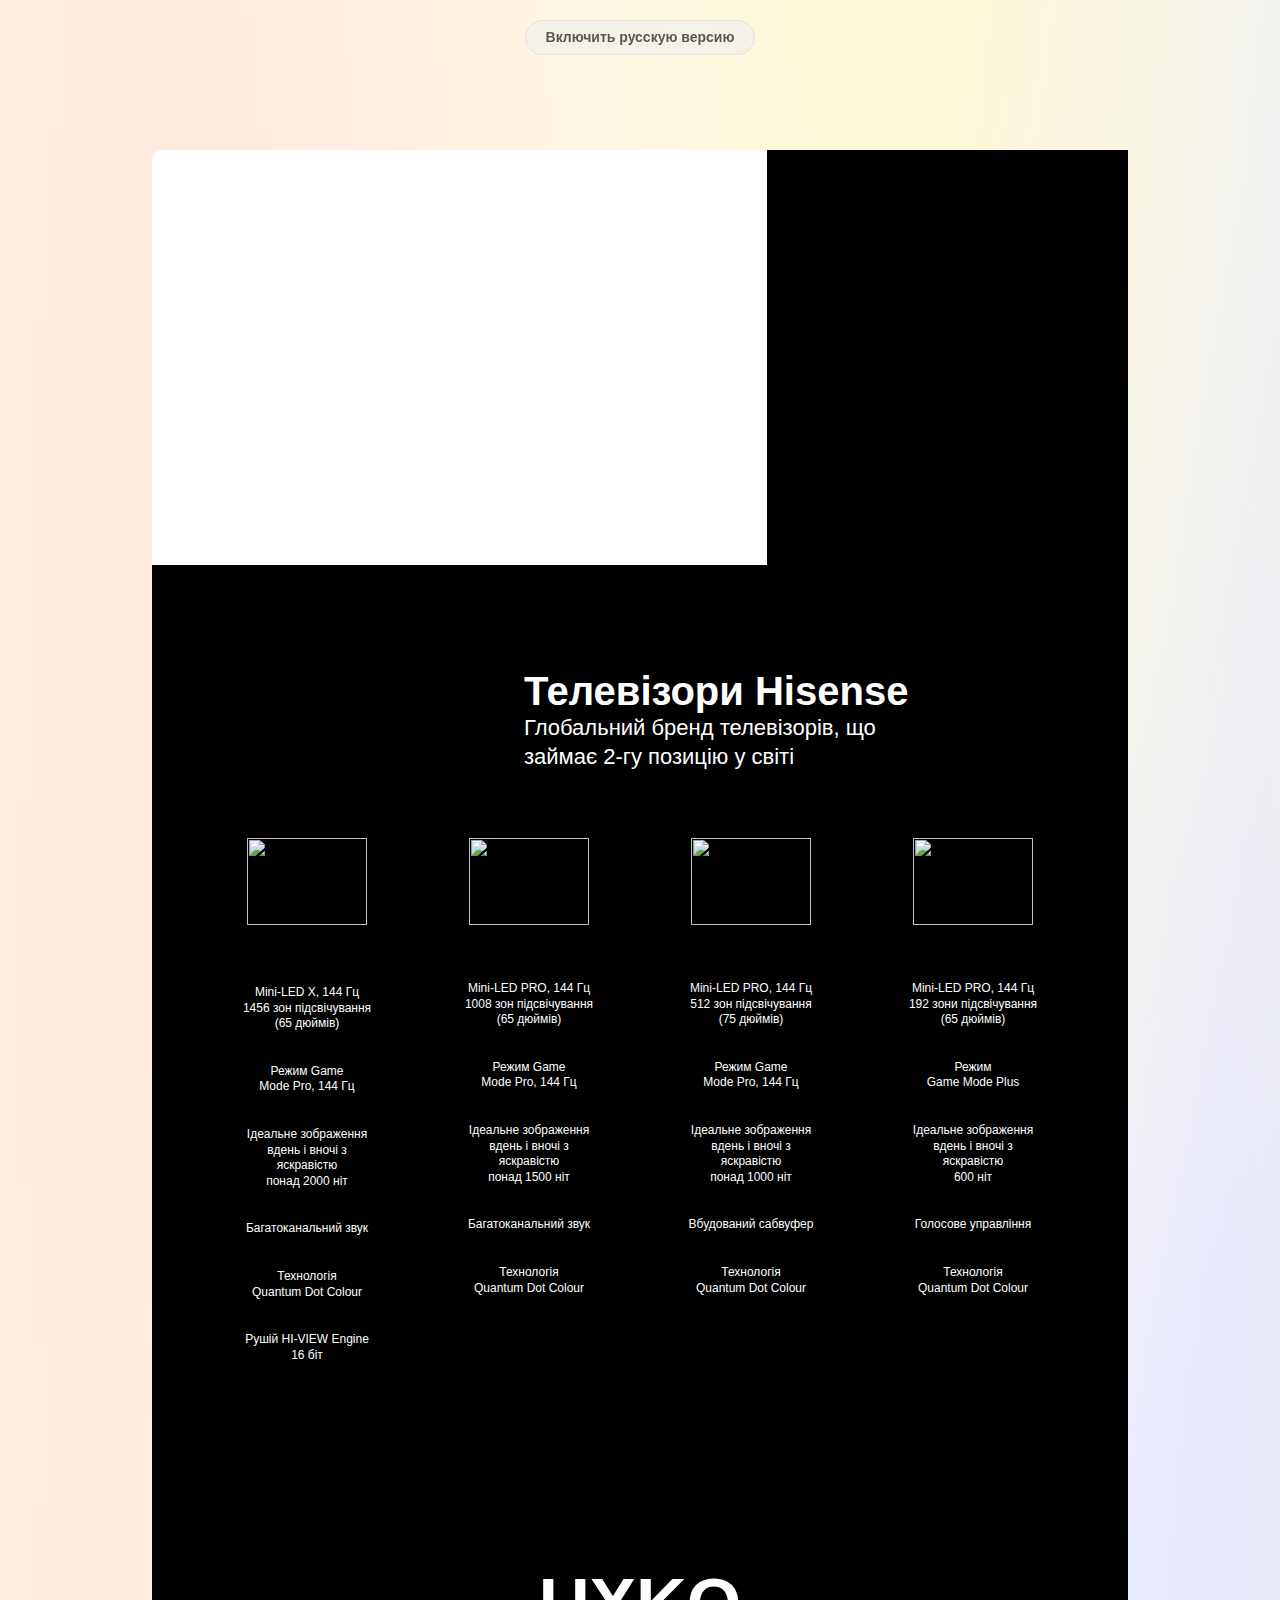
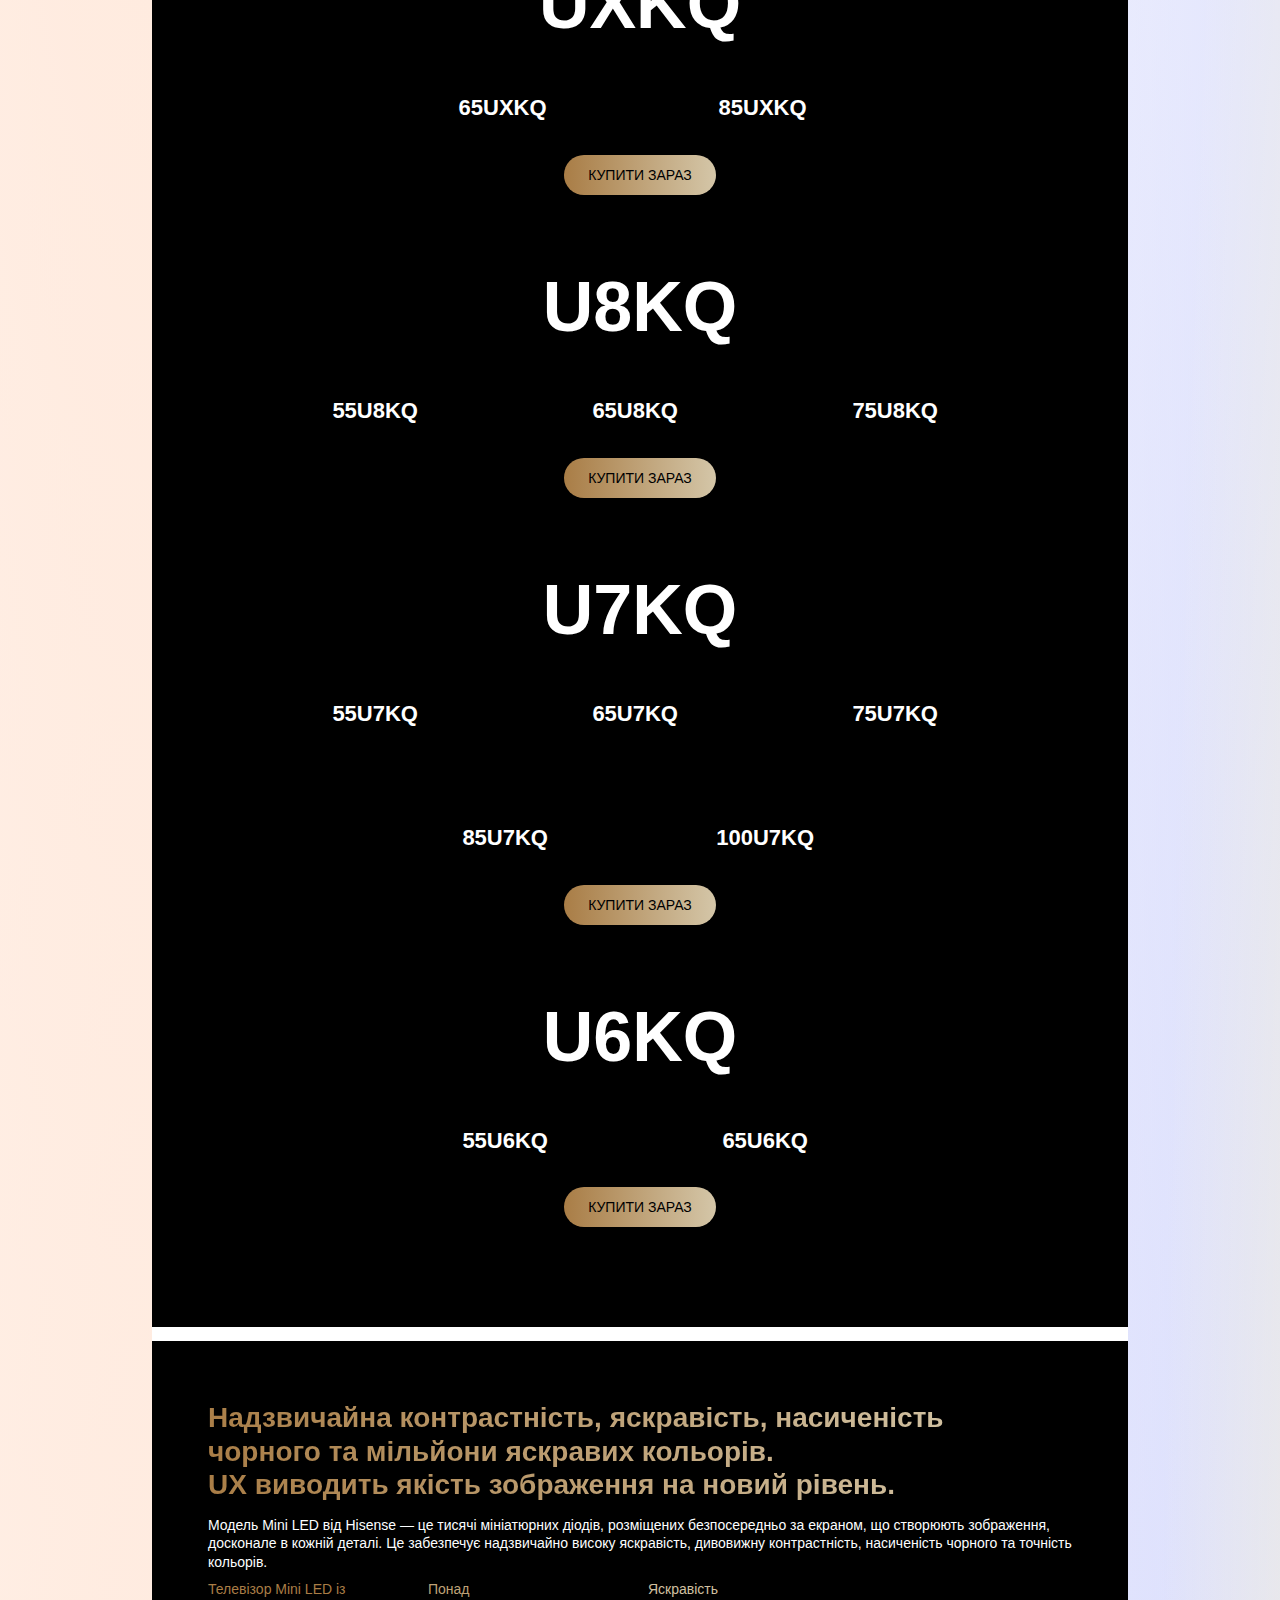
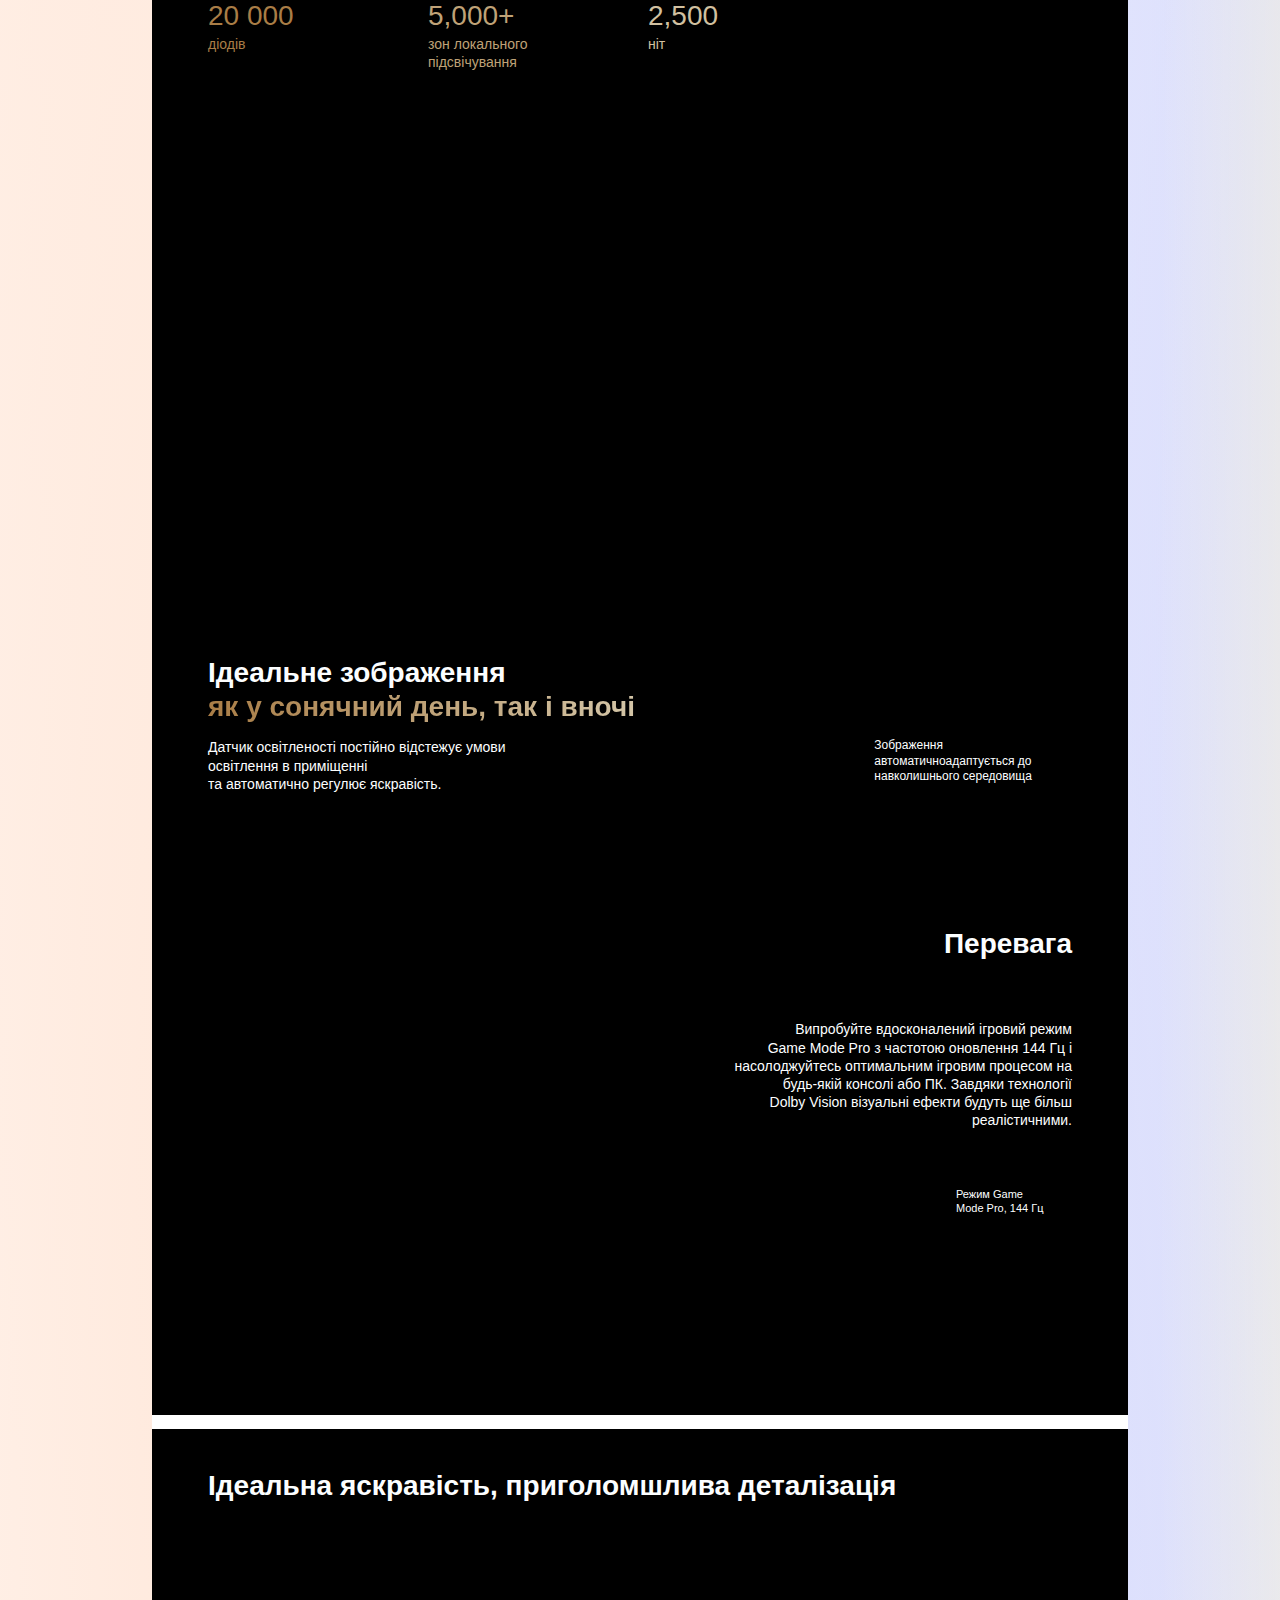
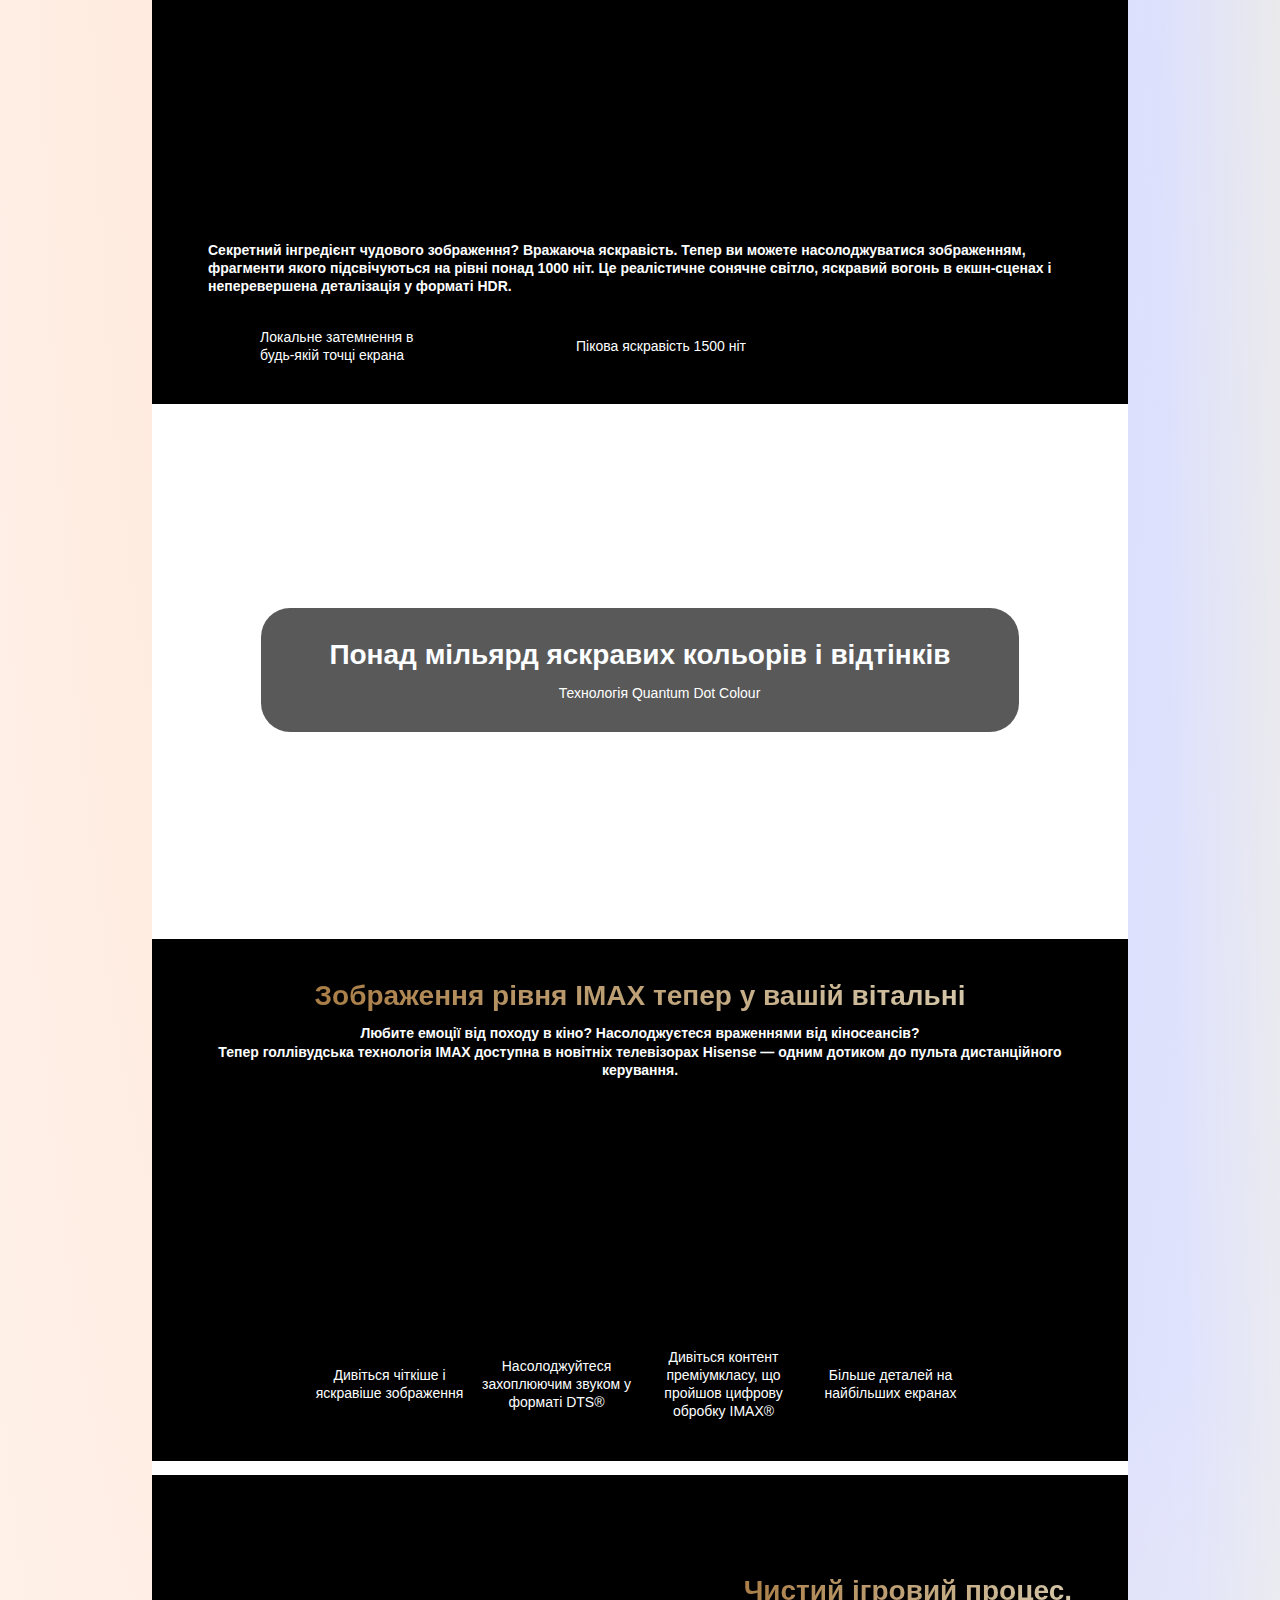
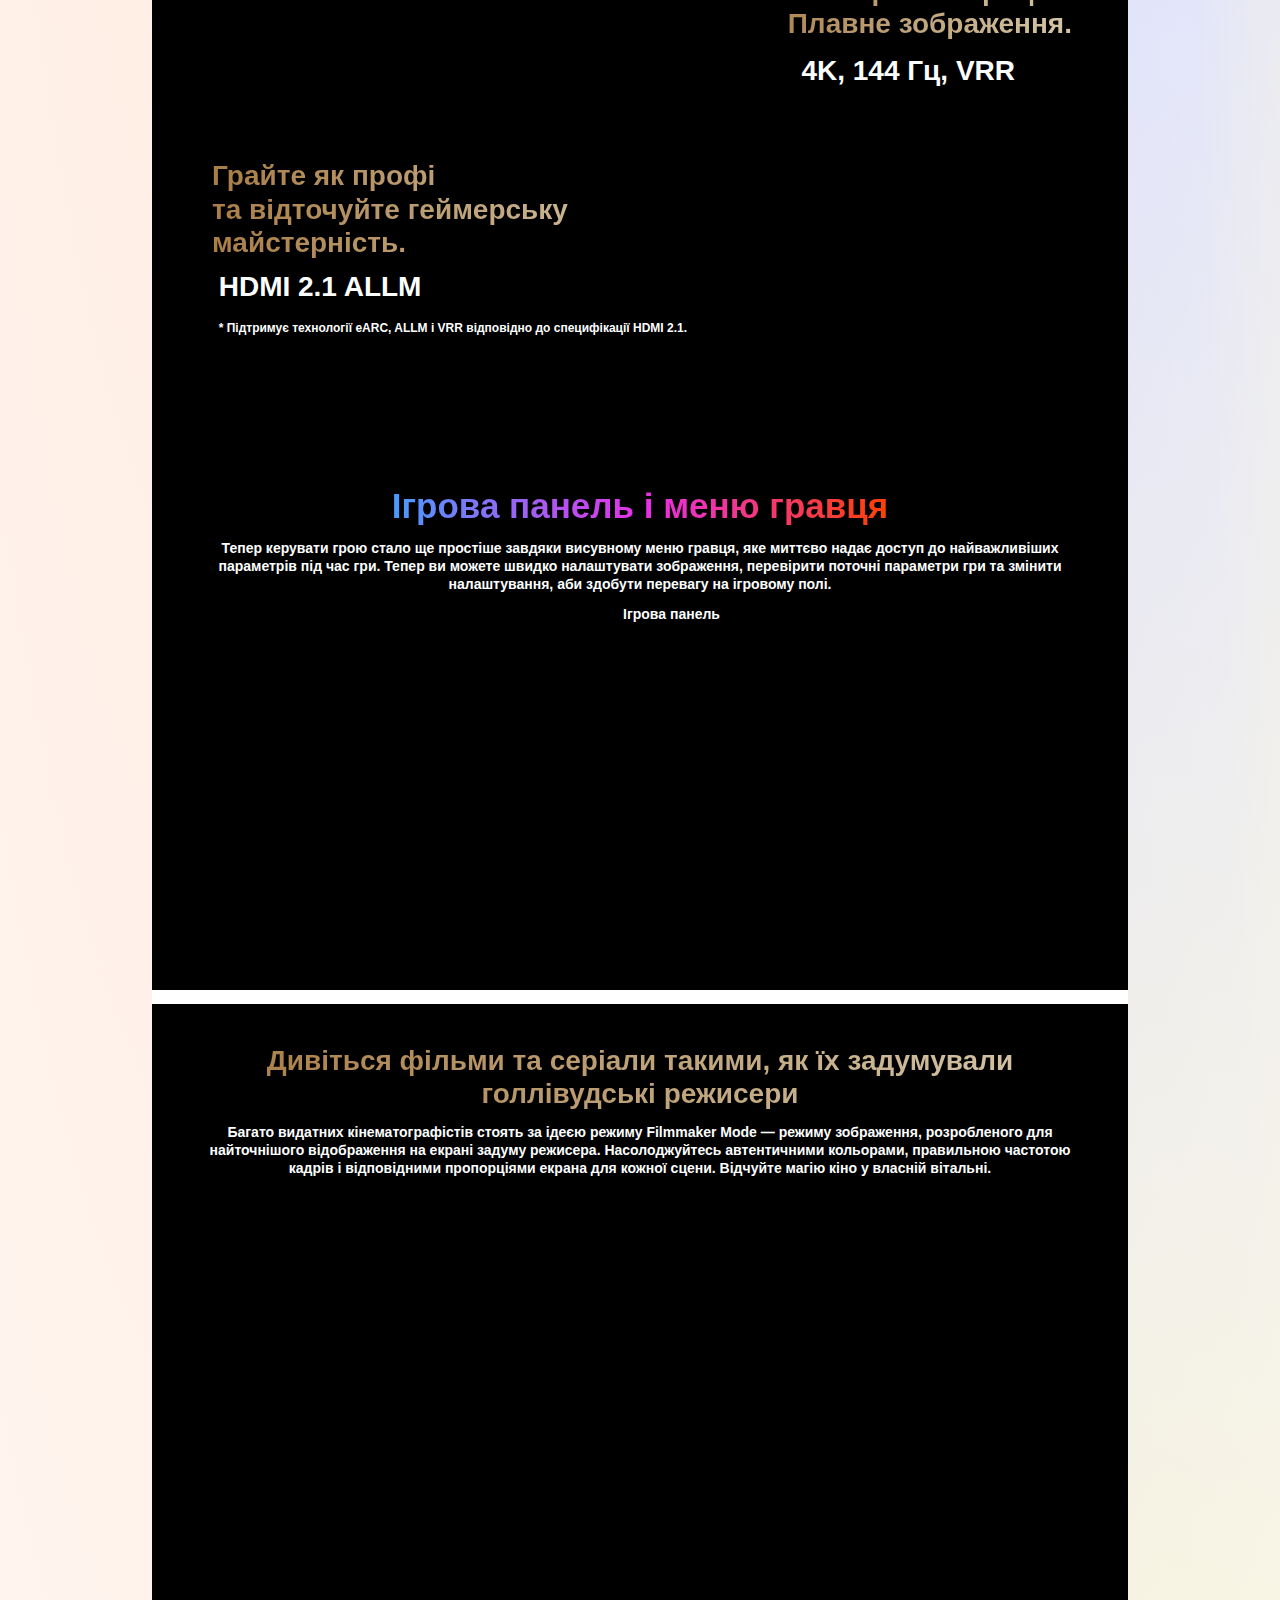
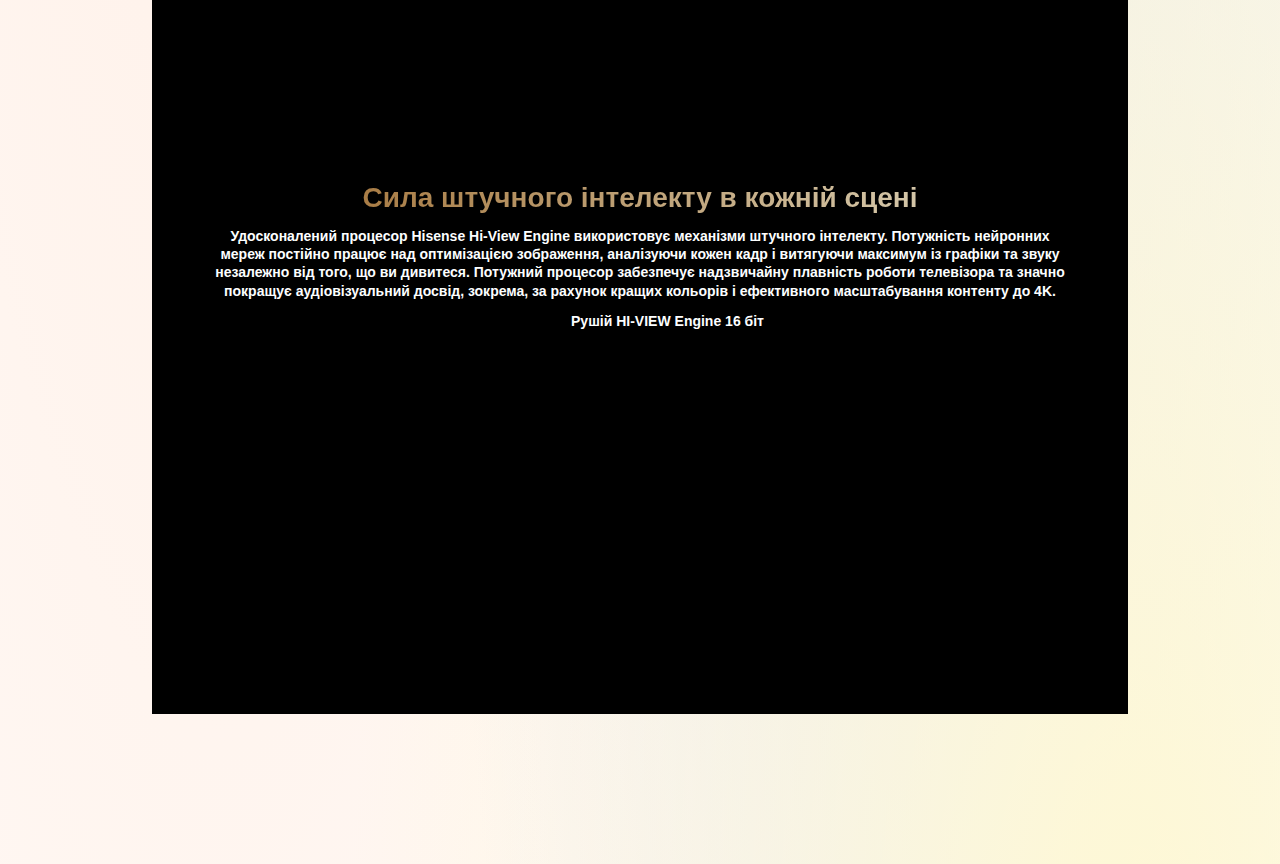
==== commit 7ea6aab5: "upd" ====
--- a/index.html
+++ b/index.html
@@ -511,6 +511,503 @@
             </div>
         </div>
         <div class="hisense-U7KQ lang ru">
+            <div class="hero">
+                <div class="hero-bg-main">
+                    <img src="https://i.citrus.world/uploads/Haber/Hisense-u7kq/hero-title.webp" alt=""
+                        class="hero-bg-main-title">
+                </div>
+                <div class="hero-bg-secondary">
+                    <img src="https://i.citrus.world/uploads/Haber/Hisense-u7kq/hero-title-2.webp" alt=""
+                        class="hero-bg-secondary-title">
+                </div>
+            </div>
+            <div class="compare">
+                <div class="compare-label-container">
+                    <img src="https://i.citrus.world/uploads/Haber/Hisense-u7kq/compare-label.webp" alt=""
+                        class="compare-label">
+                    <h3 class="compare-label-title">Телевизоры Hisense</h3>
+                    <p class="compare-label-description">Глобальный бренд телевизоров,
+                        занимающий 2-ю позицию в мире</p>
+                </div>
+                <div class="compare-model visually-hidden">
+                    <div class="compare-model-container">
+                        <div class="model-title-container">
+                            <img src="https://i.citrus.world/uploads/Haber/Hisense-u7kq/compare-UX-title.webp" alt=""
+                                class="model-title-image">
+                            <p class="model-title-description"></p>
+                        </div>
+                        <img src="https://i.citrus.world/uploads/Haber/Hisense-u7kq/compare-UX-image.webp" alt=""
+                            class="model-container-image">
+                        <div class="model-icon-container">
+                            <img src="https://i.citrus.world/uploads/Haber/Hisense-u7kq/compare-UX-char-1.webp" alt=""
+                                class="model-icon-image">
+                            <p class="model-icon-description">Mini-LED X, 144 Гц
+                                1456 зон подсветки (65 дюймов)</p>
+                        </div>
+                        <div class="model-icon-container">
+                            <img src="https://i.citrus.world/uploads/Haber/Hisense-u7kq/compare-UX-char-2.webp" alt=""
+                                class="model-icon-image">
+                            <p class="model-icon-description">Режим Game<br>
+                                Mode Pro, 144 Гц</p>
+                        </div>
+                        <div class="model-icon-container">
+                            <img src="https://i.citrus.world/uploads/Haber/Hisense-u7kq/compare-UX-char-3.webp" alt=""
+                                class="model-icon-image">
+                            <p class="model-icon-description">Идеальное изображение
+                                днем и ночью при яркости
+                                более 2000 нит</p>
+                        </div>
+                        <div class="model-icon-container">
+                            <img src="https://i.citrus.world/uploads/Haber/Hisense-u7kq/compare-UX-char-4.webp" alt=""
+                                class="model-icon-image">
+                            <p class="model-icon-description">Многоканальный звук</p>
+                        </div>
+                        <div class="model-icon-container">
+                            <img src="https://i.citrus.world/uploads/Haber/Hisense-u7kq/compare-UX-char-5.webp" alt=""
+                                class="model-icon-image">
+                            <p class="model-icon-description">Цветные квантовые
+                                точки
+                            </p>
+                        </div>
+                        <div class="model-icon-container">
+                            <img src="https://i.citrus.world/uploads/Haber/Hisense-u7kq/compare-UX-char-6.webp" alt=""
+                                class="model-icon-image">
+                            <p class="model-icon-description">Рушій HI-VIEW Engine
+                                16 бит</p>
+                        </div>
+                    </div>
+                    <div class="compare-model-container">
+                        <img src="https://i.citrus.world/uploads/Haber/Hisense-u7kq/compare-U8-title.webp" alt=""
+                            class="model-title-image">
+                        <img src="https://i.citrus.world/uploads/Haber/Hisense-u7kq/compare-U8-image.webp" alt=""
+                            class="model-container-image">
+                        <div class="model-icon-container">
+                            <img src="https://i.citrus.world/uploads/Haber/Hisense-u7kq/compare-UX-char-1.webp" alt=""
+                                class="model-icon-image">
+                            <p class="model-icon-description">Mini-LED PRO, 144 Гц,
+                                1008 зон подсветки (65 дюймов)</p>
+                        </div>
+                        <div class="model-icon-container">
+                            <img src="https://i.citrus.world/uploads/Haber/Hisense-u7kq/compare-UX-char-2.webp" alt=""
+                                class="model-icon-image">
+                            <p class="model-icon-description">Режим Game<br>
+                                Mode Pro, 144 Гц</p>
+                        </div>
+                        <div class="model-icon-container">
+                            <img src="https://i.citrus.world/uploads/Haber/Hisense-u7kq/compare-U8-char-3.webp" alt=""
+                                class="model-icon-image">
+                            <p class="model-icon-description">Идеальное изображение
+                                днем и ночью при яркости
+                                1500 нит</p>
+                        </div>
+                        <div class="model-icon-container">
+                            <img src="https://i.citrus.world/uploads/Haber/Hisense-u7kq/compare-U8-char-4.webp" alt=""
+                                class="model-icon-image">
+                            <p class="model-icon-description">Многоканальный звук</p>
+                        </div>
+                        <div class="model-icon-container">
+                            <img src="https://i.citrus.world/uploads/Haber/Hisense-u7kq/compare-UX-char-5.webp" alt=""
+                                class="model-icon-image">
+                            <p class="model-icon-description">Цветные квантовые
+                                точки</p>
+                        </div>
+                        <div class="model-icon-container">
+                            <img src="https://i.citrus.world/uploads/Haber/Hisense-u7kq/compare-U8-char-6.webp" alt=""
+                                class="model-icon-image">
+                        </div>
+                    </div>
+                    <div class="compare-model-container">
+                        <img src="https://i.citrus.world/uploads/Haber/Hisense-u7kq/compare-U7-title.webp" alt=""
+                            class="model-title-image">
+                        <img src="https://i.citrus.world/uploads/Haber/Hisense-u7kq/compare-U7-image.webp" alt=""
+                            class="model-container-image">
+                        <div class="model-icon-container">
+                            <img src="https://i.citrus.world/uploads/Haber/Hisense-u7kq/compare-UX-char-1.webp" alt=""
+                                class="model-icon-image">
+                            <p class="model-icon-description">Mini-LED PRO, 144 Гц,
+                                512 зон подсветки (75 дюймов)</p>
+                        </div>
+                        <div class="model-icon-container">
+                            <img src="https://i.citrus.world/uploads/Haber/Hisense-u7kq/compare-UX-char-2.webp" alt=""
+                                class="model-icon-image">
+                            <p class="model-icon-description">Режим Game<br>
+                                Mode Pro, 144 Гц</p>
+                        </div>
+                        <div class="model-icon-container">
+                            <img src="https://i.citrus.world/uploads/Haber/Hisense-u7kq/compare-U7-char-3.webp" alt=""
+                                class="model-icon-image">
+                            <p class="model-icon-description">Идеальное изображение
+                                днем и ночью при яркости
+                                1000 нит</p>
+                        </div>
+                        <div class="model-icon-container">
+                            <img src="https://i.citrus.world/uploads/Haber/Hisense-u7kq/compare-U7-char-4.webp" alt=""
+                                class="model-icon-image">
+                            <p class="model-icon-description">Встроенный сабвуфер</p>
+                        </div>
+                        <div class="model-icon-container">
+                            <img src="https://i.citrus.world/uploads/Haber/Hisense-u7kq/compare-UX-char-5.webp" alt=""
+                                class="model-icon-image">
+                            <p class="model-icon-description">Цветные квантовые
+                                точки</p>
+                        </div>
+                        <div class="model-icon-container">
+                            <img src="https://i.citrus.world/uploads/Haber/Hisense-u7kq/compare-U8-char-6.webp" alt=""
+                                class="model-icon-image">
+                        </div>
+                    </div>
+                    <div class="compare-model-container">
+                        <img src="https://i.citrus.world/uploads/Haber/Hisense-u7kq/compare-U6-title.webp" alt=""
+                            class="model-title-image">
+                        <img src="https://i.citrus.world/uploads/Haber/Hisense-u7kq/compare-U6-image.webp" alt=""
+                            class="model-container-image">
+                        <div class="model-icon-container">
+                            <img src="https://i.citrus.world/uploads/Haber/Hisense-u7kq/compare-UX-char-1.webp" alt=""
+                                class="model-icon-image">
+                            <p class="model-icon-description">Mini-LED PRO, 144 Гц,
+                                192 зоны подсветки (65 дюймов)</p>
+                        </div>
+                        <div class="model-icon-container">
+                            <img src="https://i.citrus.world/uploads/Haber/Hisense-u7kq/compare-U6-char-2.webp" alt=""
+                                class="model-icon-image">
+                            <p class="model-icon-description">Режим<br>
+                                Game Mode Plus</p>
+                        </div>
+                        <div class="model-icon-container">
+                            <img src="https://i.citrus.world/uploads/Haber/Hisense-u7kq/compare-U6-char-3.webp" alt=""
+                                class="model-icon-image">
+                            <p class="model-icon-description">Идеальное изображение
+                                днем и ночью при яркости
+                                600 нит</p>
+                        </div>
+                        <div class="model-icon-container">
+                            <img src="https://i.citrus.world/uploads/Haber/Hisense-u7kq/compare-U6-char-4.webp" alt=""
+                                class="model-icon-image">
+                            <p class="model-icon-description">Голосовое управление</p>
+                        </div>
+                        <div class="model-icon-container">
+                            <img src="https://i.citrus.world/uploads/Haber/Hisense-u7kq/compare-UX-char-5.webp" alt=""
+                                class="model-icon-image">
+                            <p class="model-icon-description">Цветные квантовые
+                                точки</p>
+                        </div>
+                        <div class="model-icon-container">
+                            <img src="https://i.citrus.world/uploads/Haber/Hisense-u7kq/compare-U6-char-6.webp" alt=""
+                                class="model-icon-image">
+                        </div>
+                    </div>
+                </div>
+            </div>
+            <div class="buy-now">
+                <div class="buy-now-container">
+                    <h3 class="buy-now-container-title">UXKQ</h3>
+                    <div class="buy-now-containers-wrap">
+                        <div class="buy-now-image-container">
+                            <img src="https://i.citrus.world/uploads/Haber/Hisense-u7kq/buy-now-uxkq-1.webp" alt=""
+                                class="buy-now-image">
+                            <p class="buy-now-container-second-title">65UXKQ</p>
+                        </div>
+                        <div class="buy-now-image-container">
+                            <img src="https://i.citrus.world/uploads/Haber/Hisense-u7kq/buy-now-uxkq-2.webp" alt=""
+                                class="buy-now-image">
+                            <p class="buy-now-container-second-title">85UXKQ</p>
+                        </div>
+                    </div>
+                    <button class="buy-now-container-button"
+                        onclick="window.location.href = 'https://www.ctrs.com.ua/televizory/brand-hisense/'">КУПИТЬ
+                        СЕЙЧАС</button>
+                </div>
+                <div class="buy-now-container">
+                    <h3 class="buy-now-container-title">U8KQ</h3>
+                    <div class="buy-now-containers-wrap">
+                        <div class="buy-now-image-container">
+                            <img src="https://i.citrus.world/uploads/Haber/Hisense-u7kq/buy-now-u8kq-1.webp" alt=""
+                                class="buy-now-image">
+                            <p class="buy-now-container-second-title">55U8KQ</p>
+                        </div>
+                        <div class="buy-now-image-container">
+                            <img src="https://i.citrus.world/uploads/Haber/Hisense-u7kq/buy-now-u8kq-2.webp" alt=""
+                                class="buy-now-image">
+                            <p class="buy-now-container-second-title">65U8KQ</p>
+                        </div>
+                        <div class="buy-now-image-container">
+                            <img src="https://i.citrus.world/uploads/Haber/Hisense-u7kq/buy-now-u8kq-3.webp" alt=""
+                                class="buy-now-image">
+                            <p class="buy-now-container-second-title">75U8KQ</p>
+                        </div>
+                    </div>
+                    <button class="buy-now-container-button"
+                        onclick="window.location.href = 'https://www.ctrs.com.ua/televizory/brand-hisense/'">КУПИТЬ
+                        СЕЙЧАС</button>
+                </div>
+                <div class="buy-now-container">
+                    <h3 class="buy-now-container-title">U7KQ</h3>
+                    <div class="buy-now-containers-wrap">
+                        <div class="buy-now-image-container">
+                            <img src="https://i.citrus.world/uploads/Haber/Hisense-u7kq/buy-now-u7kq-1.webp" alt=""
+                                class="buy-now-image">
+                            <p class="buy-now-container-second-title">55U7KQ</p>
+                        </div>
+                        <div class="buy-now-image-container">
+                            <img src="https://i.citrus.world/uploads/Haber/Hisense-u7kq/buy-now-u7kq-2.webp" alt=""
+                                class="buy-now-image">
+                            <p class="buy-now-container-second-title">65U7KQ</p>
+                        </div>
+                        <div class="buy-now-image-container">
+                            <img src="https://i.citrus.world/uploads/Haber/Hisense-u7kq/buy-now-u7kq-3.webp" alt=""
+                                class="buy-now-image">
+                            <p class="buy-now-container-second-title">75U7KQ</p>
+                        </div>
+                        <div class="buy-now-image-container">
+                            <img src="https://i.citrus.world/uploads/Haber/Hisense-u7kq/buy-now-u7kq-4.webp" alt=""
+                                class="buy-now-image">
+                            <p class="buy-now-container-second-title">85U7KQ</p>
+                        </div>
+                        <div class="buy-now-image-container">
+                            <img src="https://i.citrus.world/uploads/Haber/Hisense-u7kq/buy-now-u7kq-5.webp" alt=""
+                                class="buy-now-image">
+                            <p class="buy-now-container-second-title">100U7KQ</p>
+                        </div>
+                    </div>
+                    <button class="buy-now-container-button"
+                        onclick="window.location.href = 'https://www.ctrs.com.ua/televizory/brand-hisense/'">КУПИТЬ
+                        СЕЙЧАС</button>
+                </div>
+                <div class="buy-now-container">
+                    <h3 class="buy-now-container-title">U6KQ</h3>
+                    <div class="buy-now-containers-wrap">
+                        <div class="buy-now-image-container">
+                            <img src="https://i.citrus.world/uploads/Haber/Hisense-u7kq/buy-now-u6kq-1.webp" alt=""
+                                class="buy-now-image">
+                            <p class="buy-now-container-second-title">55U6KQ</p>
+                        </div>
+                        <div class="buy-now-image-container">
+                            <img src="https://i.citrus.world/uploads/Haber/Hisense-u7kq/buy-now-u6kq-2.webp" alt=""
+                                class="buy-now-image">
+                            <p class="buy-now-container-second-title">65U6KQ</p>
+                        </div>
+                    </div>
+                    <button class="buy-now-container-button"
+                        onclick="window.location.href = 'https://www.ctrs.com.ua/televizory/brand-hisense/'">КУПИТЬ
+                        СЕЙЧАС</button>
+                </div>
+            </div>
+            <img src="https://i.citrus.world/uploads/Haber/Hisense-u7kq/video-1.webp" alt="" class="video-container">
+            <div class="diods">
+                <h3 class="diods-title">Потрясающий уровень контрастности, яркости
+                    и насыщенности черного, миллионы реалистичных цветов.
+                    UX выводит качество изображения на новый уровень.</h3>
+                <p class="diods-description">Технология Mini LED от Hisense — это тысячи миниатюрных диодов,
+                    расположенных непосредственно за экраном и создающих
+                    идеальное до мельчайших деталей изображение. Они обеспечивают невероятно высокую яркость,
+                    потрясающую контрастность,
+                    великолепный черный цвет и точную передачу других оттенков.</p>
+                <div class="diods-attribute-container-dark">
+                    <p class="attribute-title">Телевизор Mini LED с</p>
+                    <p class="attribute-number">20 000</p>
+                    <p class="attribute-uppertitle">диодов</p>
+                </div>
+                <div class="diods-attribute-container-medium">
+                    <p class="attribute-title">Более</p>
+                    <p class="attribute-number">5,000+</p>
+                    <p class="attribute-uppertitle">зон локальной
+                        подсветки</p>
+                </div>
+                <div class="diods-attribute-container-light">
+                    <p class="attribute-title">Яркость</p>
+                    <p class="attribute-number">2,500</p>
+                    <p class="attribute-uppertitle">нит</p>
+                </div>
+            </div>
+            <div class="sunshine-picture">
+                <h3 class="sunshinepicture-title">Идеальное изображение
+                    <br><span class="title-span-color">как в солнечный день, так и ночью</span>
+                </h3>
+                <p class="sunshine-picture-description">Датчик света постоянно отслеживает освещенность помещения и
+                    <br>
+                    регулирует яркость автоматически.
+                </p>
+                <div class="sunshine-picture-img-container">
+                    <img src="https://i.citrus.world/uploads/Haber/Hisense-u7kq/dolby-vision.webp" alt=""
+                        class="sunshine-picture-logo">
+                    <img src="https://i.citrus.world/uploads/Haber/Hisense-u7kq/hdr-adaptive.webp" alt=""
+                        class="sunshine-picture-logo">
+                    <div class="sunshine-picture-logo-container">
+                        <img src="https://i.citrus.world/uploads/Haber/Hisense-u7kq/sunshine-attribute.webp" alt=""
+                            class="logo-img">
+                        <p class="logo-description">Изображение автоматически адаптируется к окружающей среде</p>
+                    </div>
+                </div>
+            </div>
+            <div class="gaming">
+                <h3 class="gaming-title">Превосходство</h3>
+                <img src="https://i.citrus.world/uploads/Haber/Hisense-u7kq/gaming-title.webp" alt=""
+                    class="gaming-image">
+                <p class="gaming-description">Оцените усовершенствованный режим Game Mode Pro с частотой 144 Гц и
+                    наслаждайтесь оптимальным игровым процессом на любой
+                    консоли или ПК. С технологией Dolby Vision визуальные эффекты станут еще более реалистичными.</p>
+                <div class="gaming-img-container">
+                    <img src="https://i.citrus.world/uploads/Haber/Hisense-u7kq/gaming-icon-1.webp" alt=""
+                        class="gaming-logo">
+                    <img src="https://i.citrus.world/uploads/Haber/Hisense-u7kq/gaming-icon-2.webp" alt=""
+                        class="gaming-logo">
+                    <img src="https://i.citrus.world/uploads/Haber/Hisense-u7kq/gaming-icon-3.webp" alt=""
+                        class="gaming-logo">
+                    <img src="https://i.citrus.world/uploads/Haber/Hisense-u7kq/gaming-icon-4.webp" alt=""
+                        class="gaming-logo">
+                    <div class="gaming-logo-container">
+                        <img src="https://i.citrus.world/uploads/Haber/Hisense-u7kq/gaming-icon-5.webp" alt=""
+                            class="gaming-logo-img">
+                        <p class="gaming-logo-description">Режим Game 
+                            Mode Pro, 144 Гц</p>
+                    </div>
+                </div>
+            </div>
+            <img src="https://i.citrus.world/uploads/Haber/Hisense-u7kq/video-2.webp" alt="" class="video-container">
+            <div class="detalisation">
+                <h3 class="detalisation-title">Идеальная яркость, потрясающая детализация</h3>
+                <p class="detalisation-description">Секретный ингредиент великолепного изображения? Впечатляющая
+                    яркость. Теперь вы можете наслаждаться картинкой, фрагменты
+                    которой освещаются с яркостью свыше 1000 нит. Это реалистичные блики солнца, настоящий огонь в
+                    динамичных сценах и
+                    невероятные впечатления от богатой детализации в HDR.</p>
+                <div class="detalisation-attribute-container">
+                    <div class="detalisation-attribute-first-container">
+                        <img src="https://i.citrus.world/uploads/Haber/Hisense-u7kq/detalisation-icon-1.webp" alt=""
+                            class="detalisation-attribute-first-icon">
+                        <p class="detalisation-attribute-first-description">Пиковая яркость 1500 нит</p>
+                    </div>
+                    <div class="detalisation-attribute-second-container">
+                        <img src="https://i.citrus.world/uploads/Haber/Hisense-u7kq/detalisation-icon-2.webp" alt=""
+                            class="detalisation-attribute-second-icon">
+                        <p class="detalisation-attribute-second-description">Локальное затемнение
+                            в любой точке экрана </p>
+                    </div>
+                    <img src="https://i.citrus.world/uploads/Haber/Hisense-u7kq/detalisation-icon-3.webp" alt=""
+                        class="detalisation-attribute-hdr">
+                    <img src="https://i.citrus.world/uploads/Haber/Hisense-u7kq/detalisation-icon-4.webp" alt=""
+                        class="detalisation-attribute-dolby">
+                </div>
+            </div>
+            <div class="quantum-color">
+                <div class="quantum-color-container">
+                    <h3 class="quantum-color-container-title">Более миллиарда живых цветов и оттенков</h3>
+                    <div class="quantum-color-logo-container">
+                        <img src="https://i.citrus.world/uploads/Haber/Hisense-u7kq/quantum-color-logo.webp" alt=""
+                            class="quantum-logo">
+                        <p class="quantum-logo-description">Цветные квантовые точки</p>
+                    </div>
+                </div>
+            </div>
+            <div class="imax">
+                <div class="imax-header-container">
+                    <h3 class="imax-title">Ощущения от кинотеатра IMAX
+                        теперь у вас дома</h3>
+                    <p class="imax-description">Любите эмоции от похода в кино? Наслаждаетесь впечатлениями от
+                        киносеансов?<br>
+                        Теперь голливудская технология IMAX есть и в новейших телевизорах Hisense — у вас под рукой и с
+                        дистанционным
+                        управлением.
+                    </p>
+                    <img src="https://i.citrus.world/uploads/Haber/Hisense-u7kq/imax-1.webp" alt="" class="imax-logo">
+                </div>
+                <div class="imax-attribute-container">
+                    <div class="imax-icon-container">
+                        <img src="https://i.citrus.world/uploads/Haber/Hisense-u7kq/imax-2.webp" alt=""
+                            class="imax-attribute-icon">
+                        <p class="imax-attribute-description">Более четкое и яркое изображение</p>
+                    </div>
+                    <div class="imax-icon-container"><img
+                            src="https://i.citrus.world/uploads/Haber/Hisense-u7kq/imax-3.webp" alt=""
+                            class="imax-attribute-icon">
+                        <p class="imax-attribute-description">Окунитесь в захватывающий звук с технологией DTS®</p>
+                    </div>
+                    <div class="imax-icon-container">
+                        <img src="https://i.citrus.world/uploads/Haber/Hisense-u7kq/imax-4.webp" alt=""
+                            class="imax-attribute-icon">
+                        <p class="imax-attribute-description">Смотрите контент премиум-класса, прошедший цифровую
+                            обработку IMAX®</p>
+                    </div>
+                    <div class="imax-icon-container">
+                        <img src="https://i.citrus.world/uploads/Haber/Hisense-u7kq/imax-5.webp" alt=""
+                            class="imax-attribute-icon">
+                        <p class="imax-attribute-description">Получите возможность видеть больше на самых внушительных
+                            экранах</p>
+                    </div>
+
+                </div>
+            </div>
+            <img src="https://i.citrus.world/uploads/Haber/Hisense-u7kq/video-3.webp" alt="" class="video-container">
+            <div class="profi-gamers">
+                <div class="profi-gamers-container">
+                    <div class="profi-gamers-description-container">
+                        <h3 class="profi-gamers-title">Чистый игровой процесс.
+                            Плавное изображение.</h3>
+                        <div class="profi-gamers-uppertitle">
+                            <p class="profi-gamers-uppertitle-attribute">4K, 144 Гц, VRR</p>
+                            <img src="https://i.citrus.world/uploads/Haber/Hisense-u7kq/profi-gamers-icon.webp" alt=""
+                                class="profi-gamers-uppertitle-image">
+                        </div>
+                    </div>
+                    <div class="profi-gamers-description-container">
+                        <h3 class="profi-gamers-title">Играйте на профессиональном<br>
+                            уровне и оттачивайте
+                            геймерское мастерство.</h3>
+                        <div class="profi-gamers-uppertitle">
+                            <p class="profi-gamers-uppertitle-attribute">HDMI 2.1 ALLM
+                                <br><span class="uppertitle-attribute-span">* Поддерживает eARC, ALLM, VRR в
+                                    соответствии со спецификацией HDMI 2.1.</span>
+                            </p>
+                        </div>
+                    </div>
+                </div>
+            </div>
+            <div class="gaming-panel">
+                <div class="gaming-panel-container">
+                    <h3 class="gaming-panel-container-title">Игровая панель и меню игрока</h3>
+                    <p class="gaming-panel-description">Управлять игрой стало еще проще благодаря выдвижному меню
+                        игрока. С его помощью можно мгновенно получить доступ к
+                        ключевым настройкам, не прерывая игрового процесса. Теперь можно быстро отрегулировать
+                        изображение, проверить текущие
+                        параметры игры и изменить настройки, чтобы увеличить свое преимущество.</p>
+                    <div class="gaming-panel-icon-container">
+                        <img src="https://i.citrus.world/uploads/Haber/Hisense-u7kq/gaming-panel-icon.webp" alt=""
+                            class="gaming-panel-icon-container-image">
+                        <p class="gaming-panel-icon-container-description">Игровая панель</p>
+                    </div>
+                </div>
+            </div>
+            <img src="https://i.citrus.world/uploads/Haber/Hisense-u7kq/video-4.webp" alt="" class="video-container">
+            <div class="hollywood-production">
+                <h3 class="hollywood-production-title">
+                    Смотрите фильмы и сериалы такими, какими их задумывали голливудские режиссеры
+                </h3>
+                <p class="hollywood-production-description">
+                    Многие известные режиссеры стоят за идеей Filmmaker Mode — режима изображения, призванного наиболее
+                    точно отразить на
+                    экране то, чего хотели добиться авторы в своих фильмах. Наслаждайтесь подлинными цветами, правильной
+                    частотой кадров и
+                    верными пропорциями экрана в каждой сцене. Ощутите магию кино прямо у себя дома.
+                </p>
+                <img src="https://i.citrus.world/uploads/Haber/Hisense-u7kq/hollywood-icon.webp" alt=""
+                    class="hollywood-production-image">
+            </div>
+            <div class="ai">
+                <h3 class="ai-title">Сила ИИ в каждой сцене</h3>
+                <p class="ai-description">Передовой процессор Hisense Hi-View Engine использует механизмы искусственного
+                    интеллекта. Нейронные сети постоянно
+                    работают над оптимизацией изображения, анализируя каждый кадр и извлекая максимум из графики и звука
+                    независимо от того,
+                    что вы смотрите. Благодаря мощному процессору телевизор работает очень плавно, а аудиовизуальные
+                    впечатления становятся
+                    лучше, чем когда-либо. В частности, это касается более качественного цвета и эффективного
+                    масштабирования контента до
+                    4K.</p>
+                <div class="ai-icon-container">
+                    <img src="https://i.citrus.world/uploads/Haber/Hisense-u7kq/ai-icon.webp" alt="" class="ai-icon">
+                    <p class="ai-icon-description">Движок HI-VIEW Engine 16 бит</p>
+                </div>
+            </div>
         </div>
     </div>
 </body>
--- a/styles.css
+++ b/styles.css
@@ -10,16 +10,26 @@
 }
 
 .hisense-U7KQ .visually-hidden {
+  position: absolute;
   width: 1px;
   height: 1px;
   margin: -1px;
+  white-space: nowrap;
+  clip-path: inset(100%);
+  clip: rect(0 0 0 0);
+  overflow: hidden;
 }
 
 @media (min-width: 768px) {
   .hisense-U7KQ .visually-hidden {
+    position: relative;
     width: inherit;
     height: inherit;
     margin: inherit;
+    white-space: inherit;
+    clip-path: inherit;
+    clip: inherit;
+    overflow: visible;
   }
 }
 
@@ -30,11 +40,13 @@
 .hisense-U7KQ p {
   padding: 0;
   margin: 0;
+  line-height: 130%;
 }
 
 .hisense-U7KQ h3 {
   padding: 0;
   margin: 0;
+  line-height: 115%;
 }
 
 .hisense-U7KQ ul {
@@ -234,7 +246,7 @@
 
 .hisense-U7KQ .diods {
   margin-top: -4px;
-  padding: 40px 16px;
+  padding: 40px 16px 137px 16px;
   background-image: url("https://i.citrus.world/uploads/Haber/Hisense-u7kq/diods-bg-image.webp");
   background-size: contain;
   background-repeat: no-repeat;
@@ -244,7 +256,6 @@
   grid-template-columns: 1fr 1fr 1fr;
   grid-template-rows: 138px 70px 69px;
   gap: 16px;
-  height: 406px;
 }
 
 .hisense-U7KQ .diods-title {
@@ -283,23 +294,26 @@
   font-family: var(--font-family);
   font-weight: 400;
   font-size: 10px;
+  color: inherit;
 }
 
 .hisense-U7KQ .attribute-number {
   font-family: var(--font-family);
   font-weight: 400;
   font-size: 28px;
+  color: inherit;
 }
 
 .hisense-U7KQ .attribute-uppertitle {
   font-family: var(--font-family);
   font-weight: 400;
   font-size: 10px;
+  color: inherit;
 }
 
 .hisense-U7KQ .sunshine-picture {
   margin-top: -1px;
-  padding: 40px 16px 0 16px;
+  padding: 40px 16px 287px 16px;
   background-color: #000;
   display: grid;
   gap: 16px;
@@ -307,7 +321,6 @@
   background-size: contain;
   background-repeat: no-repeat;
   background-position: bottom;
-  height: 420px;
   grid-template-rows: 46px 42px 68px;
 }
 .hisense-U7KQ .sunshinepicture-title {
@@ -361,12 +374,12 @@
 }
 
 .hisense-U7KQ .gaming {
+  margin-top: -1px;
   background-color: #000;
   background-image: url("https://i.citrus.world/uploads/Haber/Hisense-u7kq/gaming.webp");
   background-size: contain;
   background-repeat: no-repeat;
   background-position: bottom;
-  height: 380px;
   padding: 40px 16px;
   display: grid;
   grid-template-rows: 23px 44px 98px 65px;
@@ -426,27 +439,27 @@
 
 .hisense-U7KQ .detalisation {
   margin-top: -4px;
-  padding: 40px 16px;
+  padding: 40px 16px 46px 16px;
   background-color: #000;
   display: grid;
-  gap: 14px;
   background-image: url("https://i.citrus.world/uploads/Haber/Hisense-u7kq/detalisation-main.webp");
   background-size: contain;
   background-repeat: no-repeat;
-  background-position: center;
+  background-position: 0% 25%;
 }
 .hisense-U7KQ .detalisation-title {
   font-family: var(--font-family);
   font-weight: 700;
   font-size: 20px;
   color: #fcfeff;
-  margin-bottom: 130px;
+  margin-bottom: 145px;
 }
 .hisense-U7KQ .detalisation-description {
   font-family: var(--font-family);
   font-weight: 700;
   font-size: 12px;
   color: #fcfeff;
+  margin-bottom: 14px;
 }
 .hisense-U7KQ .detalisation-attribute-container {
   display: grid;
@@ -497,10 +510,9 @@
   background-size: cover;
   background-repeat: no-repeat;
   background-position: center;
-  height: 276px;
   display: grid;
   align-items: center;
-  padding: 0 16px;
+  padding: 78px 16px;
 }
 
 .hisense-U7KQ .quantum-color-container {
@@ -544,9 +556,8 @@
   background-image: url("https://i.citrus.world/uploads/Haber/Hisense-u7kq/imax-main.webp");
   background-size: contain;
   background-repeat: no-repeat;
-  background-position: center;
-  height: 530px;
-  padding: 40px 16px;
+  background-position: 0% 40%;
+  padding: 40px 16px 47px 16px;
   display: flex;
   flex-direction: column;
   gap: 170px;
@@ -615,12 +626,12 @@
 
 .hisense-U7KQ .profi-gamers {
   margin-top: -4px;
-  padding: 40px 16px;
+  padding: 40px 16px 50px 16px;
   background-color: #000;
   background-image: url("https://i.citrus.world/uploads/Haber/Hisense-u7kq/profi-gamers.webp");
   background-size: contain;
   background-repeat: no-repeat;
-  background-position: center;
+  background-position: 0% 35%;
 }
 .hisense-U7KQ .profi-gamers-container {
   display: flex;
@@ -638,7 +649,6 @@
 }
 
 .hisense-U7KQ .profi-gamers-description-container:nth-child(2) {
-  width: 350px;
   display: flex;
   flex-direction: column;
   text-align: left;
@@ -808,6 +818,10 @@
 }
 
 @media (min-width: 768px) {
+  .hisense-U7KQ h3 {
+    line-height: 120%;
+  }
+
   .hisense-U7KQ .hero {
     display: grid;
     grid-template-rows: 306px;
@@ -1126,18 +1140,17 @@
     display: flex;
     flex-direction: column;
     gap: 60px;
-    align-items: flex-end;
   }
 
   .hisense-U7KQ .profi-gamers-description-container:first-child {
     width: 235px;
     gap: 9px;
+    align-items: flex-end;
   }
 
   .hisense-U7KQ .profi-gamers-description-container:nth-child(2) {
-    width: 395px;
     gap: 9px;
-    margin-right: 240px;
+    margin-right: 260px;
   }
 
   .hisense-U7KQ .profi-gamers-title {
@@ -1632,6 +1645,10 @@
 }
 
 @media (min-width: 1440px) {
+  .hisense-U7KQ h3 {
+    line-height: 45px;
+  }
+
   .hisense-U7KQ .hero {
     grid-template-rows: 583px;
     grid-template-columns: 862px 1fr;
@@ -1937,9 +1954,9 @@
   }
 
   .hisense-U7KQ .profi-gamers-description-container:nth-child(2) {
-    width: 575px;
+    width: 535px;
     gap: 12px;
-    margin-right: 635px;
+    margin-right: 665px;
   }
 
   .hisense-U7KQ .profi-gamers-title {
